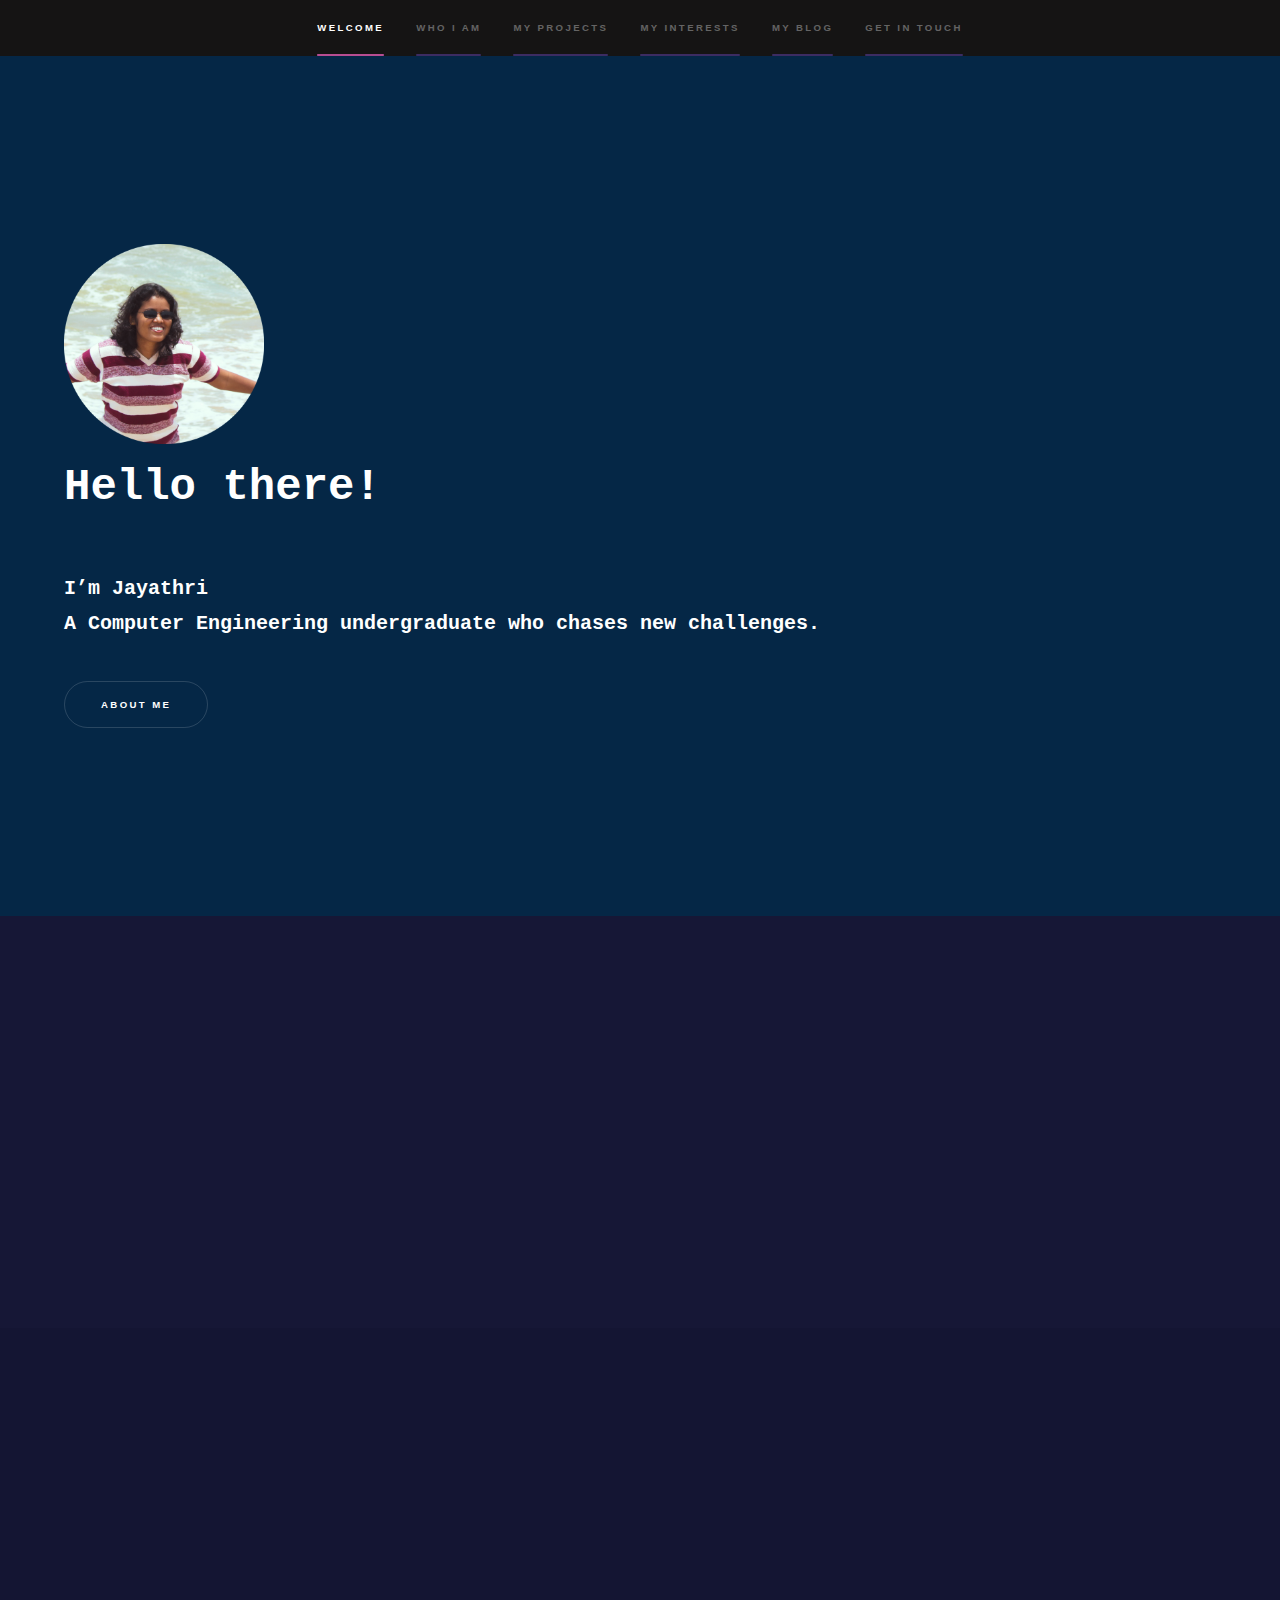
==== index.html @ 37b22d43 "icons" ====
<!DOCTYPE HTML>

<html>
	<head>
		<title>Jayathri Ranasinghe</title>
		<meta charset="utf-8" />
		<meta name="viewport" content="width=device-width, initial-scale=1, user-scalable=no" />
		<link rel="stylesheet" href="assets/css/main.css" />
		<noscript><link rel="stylesheet" href="assets/css/noscript.css" /></noscript>
	</head>
	<body class="is-preload">

		<!-- Sidebar -->
			<section id="sidebar">
				<div class="inner">
					<nav>
						<ul>
							<li><a href="#intro">Welcome</a></li>
							<li><a href="#one">Who I am</a></li>
							<li><a href="#two">My projects</a></li>
							<li><a href="#three">My interests</a></li>
							<li><a href="#four" target="_blank">My Blog</a></li>
							<li><a href="#five">Get in touch</a></li>
						</ul>
					</nav>
				</div>
			</section>

		<!-- Wrapper -->
			<div id="wrapper">

				<!-- Intro -->
					<section id="intro" class="wrapper style1 fullscreen fade-up">
						<div class="inner">
							<img src="images/icon_logo.png" alt="my_profile_picture"  style="width:200px;height:200px;"> 
							<font face="Courier">
								
								<h1>Hello there!</h1>
								<br>
								<p><strong>I’m Jayathri<br>A Computer Engineering undergraduate who chases new challenges.</strong></p>
								
							</font>
							<ul class="actions">
								<li><a href="#one" class="button scrolly">About me</a></li>
							</ul>
						</div>
					</section>

				<!-- One -->
					<section id="one" class="wrapper style2 spotlights">
						<section>
							<!-- <a href="#" class="image"><img src="images/IMG_1860_1(1).png" style="width:200px;height:200px;" alt="" data-position="center center" /></a> -->
							<div class="content">
								<div class="inner">
									<h2>me as me</h2>
									<p>I am a person who is in love with experimenting. Mostly in software side. Thinking about my own projects to solve the problems around me 
										and develop applications for those. <br><br>When my brain needs something else other than the codes I am a book reader.
										<br><br> And I am a photographer in my free time. Still not a really good one but a self learner with each and every shutter count.</p>
								
									<ul class="actions">
										<!-- <li><a href="generic.html" target="_blank" class="button">Read more</a></li> -->
									</ul>
								</div>
							</div>
						</section>
						<section>
							<div class="content">
								<div class="inner">
									<h2>as a Computer Engineering Undergradute</h2>
									<p>It was my childhood dream which drived me to the one of the best Engineering Faculty in the country. And then mostly it was my dedication and courage which make me got selected 
										the Department of Computer Engineering. Currently I'm studying in 3rd year and working and learning more and more new things.</p>
									<ul class="actions">
										<!-- <li><a href="generic.html" class="button">Read more</a></li> -->
									</ul>
								</div>
							</div>
						</section>
						
					</section>

				<!-- Two -->
					<section id="two" class="wrapper style3 fade-up">
						<div class="inner">
							<h2>What I have done so far...</h2>
							<p>I had several opportunities in order to get hands on experience in many projects with different technologies</p>
							<div class="features">
								<section>
									<span class="icon solid major fa-heartbeat"></span>
									<h3>Health watch with emergency notifications</h3>
									<p>This was a complete software hardware system. The IoT device that we have developed is a wearable on hand wrist.</p>
									<ul class="actions">
										<li><a href="healthwatch.html" target="_blank" class="button">Read more</a></li>
									</ul>
								</section>
								<section>
									<span class="icon solid major fa-lock"></span>
									<h3>Automated Notification System for Examinations</h3>
									<p>An Automated Notification System that can send reminders automatically to the lecturers who are assigned to examination duties,
										Due dates will be checked before like 3 days(this can be changed according to the department requirement). 
										Emails and Discord messages will be send through the system.</p>
									<ul class="actions">
										<li><a href="https://cepdnaclk.github.io/e18-co227-Automated-Notification-System-for-Examinations/"  target="_blank" class="button">Read more</a></li>
									</ul>
								</section>
								
							</div>
							
						</div>

						<div class="inner">
							<h2>Ongoing projects</h2>
							<p>Currently I am working on following projects</p>
							<i class="fa fa-spinner fa-pulse fa-3x fa-fw"></i>
							<!-- <p>(Sorry. This section will be updated in few days)</p> -->
						<div class="features">
								<section>
									<span class="icon solid major fa-heartbeat"></span>
									<h3>ML for Analyzing Egg Hatching</h3>
									<p>Building a Machine Learning model to predict the number of hatching eggs before the eggs are sent to the 
										incubator. Also, we are predicting the methods that rejected eggs can be reduced in the farms in order to 
									increase the profit of the farm.</p>
									<ul class="actions">
										<li><a href="xxxx" target="_blank" class="button">Read more</a></li>
									</ul>
								</section>

								<section>
									<span class="icon solid major fa-heartbeat"></span>
									<h3>Dental Patient Management System</h3>
									<p>Building a system to make it easier to keep the records of the patients of dental clinic while they are monitoring.</p>
									<ul class="actions">
										<li><a href="xxxx" target="_blank" class="button">Read more</a></li>
									</ul>
								</section>
								
								
							</div>
							
						</div>
					</section>

					<!-- Three -->
					<section id="three" class="wrapper style3-alt fade-up">
						<div class="inner">
							<h2>When I am free</h2>
							<p>We all need to have somethings that make us relax...</p>
							<div class="features">
								<section>
									<span class="icon solid major fa-camera"></span>
									<h3>Photography</h3>
									<p>I love making memories with my camera and study photography to make beautiful art clicks.</p>
									<ul class="actions">
										<li><a href="photography.html" target="_blank" class="button">Explore my work</a></li>
									</ul>
								</section>
								
								
							</div>
							
						</div>
					</section>

					<!-- four -->
					<section id="four" class="wrapper style3 fade-up">
						<div class="inner">
							<h2>Visit my blog</h2>
							<p>Beyond the atmosphere...</p>
							
							<ul class="actions">
								<li><a href="https://astro2eye.blogspot.com/" class="button">Visit</a></li>
							</ul>
						</div>
					</section>

				<!-- five -->
					<section id="five" class="wrapper style1 fade-up">
						<div class="inner">
							<h2>Get in touch</h2>
							<div class="split style1">
								
								<section>
									<ul class="contact">
										<li>
											<h3>Address</h3>
											<span>44,<br />
											Batuwita,<br />
											Gonapola Junction.<br />
											Sri Lanka</span>
										</li>
										<li>
											<h3>Email</h3>
											<a href="#">jayathrimr@gmail.com</a>
										</li>
										<li>
											<h3>Phone</h3>
											<span>+(94) 71 5751 733</span>
										</li>
										<li>
											<h3>Social</h3>
											<ul class="icons">
												<li><a href="https://twitter.com/jayathrimr" class="icon brands fa-twitter"><span class="label">Twitter</span></a></li>
												<li><a href="https://facebook.com/jayathriranasinghe" class="icon brands fa-facebook-f"><span class="label">Facebook</span></a></li>
												<li><a href="https://github.com/jayathriranasinghe" class="icon brands fa-github"><span class="label">GitHub</span></a></li>
												<!-- <li><a href="#" class="icon brands fa-instagram"><span class="label">Instagram</span></a></li> -->
												<li><a href="https://www.linkedin.com/in/jayathri-ranasinghe-2171a9204/" class="icon brands fa-linkedin-in"><span class="label">LinkedIn</span></a></li>
											</ul>
										</li>
									</ul>
								</section>
							</div>
						</div>
					</section>

			</div>

		<!-- Footer -->
			<footer id="footer" class="wrapper style1-alt">
				<div class="inner">
					<ul class="menu">
						<li>&copy; jaya3Ranasinghe. All rights reserved.</li>
					</ul>
				</div>
			</footer>

		<!-- Scripts -->
			<script src="assets/js/jquery.min.js"></script>
			<script src="assets/js/jquery.scrollex.min.js"></script>
			<script src="assets/js/jquery.scrolly.min.js"></script>
			<script src="assets/js/browser.min.js"></script>
			<script src="assets/js/breakpoints.min.js"></script>
			<script src="assets/js/util.js"></script>
			<script src="assets/js/main.js"></script>

	</body>
</html>
---- assets/css/main.css ----
@import url(fontawesome-all.min.css);

/*
	Hyperspace by HTML5 UP
	html5up.net | @ajlkn
	Free for personal and commercial use under the CCA 3.0 license (html5up.net/license)
*/

html, body, div, span, applet, object,
iframe, h1, h2, h3, h4, h5, h6, p, blockquote,
pre, a, abbr, acronym, address, big, cite,
code, del, dfn, em, img, ins, kbd, q, s, samp,
small, strike, strong, sub, sup, tt, var, b,
u, i, center, dl, dt, dd, ol, ul, li, fieldset,
form, label, legend, table, caption, tbody,
tfoot, thead, tr, th, td, article, aside,
canvas, details, embed, figure, figcaption,
footer, header, hgroup, menu, nav, output, ruby,
section, summary, time, mark, audio, video {
	margin: 0;
	padding: 0;
	border: 0;
	font-size: 100%;
	font: inherit;
	vertical-align: baseline;}

article, aside, details, figcaption, figure,
footer, header, hgroup, menu, nav, section {
	display: block;}

body {
	line-height: 1;
}

ol, ul {
	list-style: none;
}

blockquote, q {
	quotes: none;
}

	blockquote:before, blockquote:after, q:before, q:after {
		content: '';
		content: none;
	}

table {
	border-collapse: collapse;
	border-spacing: 0;
}

body {
	-webkit-text-size-adjust: none;
}

mark {
	background-color: transparent;
	color: inherit;
}

input::-moz-focus-inner {
	border: 0;
	padding: 0;
}

input, select, textarea {
	-moz-appearance: none;
	-webkit-appearance: none;
	-ms-appearance: none;
	appearance: none;
}

/* Basic */

	@-ms-viewport {
		width: device-width;
	}

	body {
		-ms-overflow-style: scrollbar;
	}

	@media screen and (max-width: 480px) {

		html, body {
			min-width: 320px;
		}

	}

	html {
		box-sizing: border-box;
	}

	*, *:before, *:after {
		box-sizing: inherit;
	}

	body {
		background: #210630;
	}

		body.is-preload *, body.is-preload *:before, body.is-preload *:after {
			-moz-animation: none !important;
			-webkit-animation: none !important;
			-ms-animation: none !important;
			animation: none !important;
			-moz-transition: none !important;
			-webkit-transition: none !important;
			-ms-transition: none !important;
			transition: none !important;
		}

/* Type */

	body, input, select, textarea {
		color: rgba(255, 255, 255, 0.55);
		font-family: Arial, Helvetica, sans-serif;
		font-size: 16.5pt;
		font-weight: normal;
		line-height: 1.75;
	}

		@media screen and (max-width: 1680px) {

			body, input, select, textarea {
				font-size: 13pt;
			}

		}

		@media screen and (max-width: 1280px) {

			body, input, select, textarea {
				font-size: 12pt;
			}

		}

		@media screen and (max-width: 360px) {

			body, input, select, textarea {
				font-size: 11pt;
			}

		}

	a {
		-moz-transition: color 0.2s ease, border-bottom-color 0.2s ease;
		-webkit-transition: color 0.2s ease, border-bottom-color 0.2s ease;
		-ms-transition: color 0.2s ease, border-bottom-color 0.2s ease;
		transition: color 0.2s ease, border-bottom-color 0.2s ease;
		border-bottom: dotted 1px rgba(255, 255, 255, 0.35);
		color: inherit;
		text-decoration: none;
	}

		a:hover {
			border-bottom-color: transparent;
			color: #ffffff;
		}

	strong, b {
		color: #ffffff;
		font-weight: bold;
	}

	em, i {
		font-style: italic;
	}

	p {
		margin: 0 0 2em 0;
	}

	h1, h2, h3, h4, h5, h6 {
		color: #ffffff;
		font-weight: bold;
		line-height: 1.5;
		margin: 0 0 0.5em 0;
	}

		h1 a, h2 a, h3 a, h4 a, h5 a, h6 a {
			color: inherit;
			text-decoration: none;
		}

	h1 {
		font-size: 2.75em;
	}

		h1.major {
			margin: 0 0 1.3em 0;
			position: relative;
			padding-bottom: 0.35em;
		}

			h1.major:after {
				background-image: -moz-linear-gradient(to right, #5e42a6, #b74e91);
				background-image: -webkit-linear-gradient(to right, #5e42a6, #b74e91);
				background-image: -ms-linear-gradient(to right, #5e42a6, #b74e91);
				background-image: linear-gradient(to right, #5e42a6, #b74e91);
				-moz-transition: max-width 0.2s ease;
				-webkit-transition: max-width 0.2s ease;
				-ms-transition: max-width 0.2s ease;
				transition: max-width 0.2s ease;
				border-radius: 0.2em;
				bottom: 0;
				content: '';
				height: 0.05em;
				position: absolute;
				right: 0;
				width: 100%;
			}

	h2 {
		font-size: 1.75em;
	}

	h3 {
		font-size: 1.1em;
	}

	h4 {
		font-size: 1em;
	}

	h5 {
		font-size: 0.8em;
	}

	h6 {
		font-size: 0.6em;
	}

	@media screen and (max-width: 736px) {

		h1 {
			font-size: 2em;
		}

		h2 {
			font-size: 1.25em;
		}

		h3 {
			font-size: 1em;
		}

		h4 {
			font-size: 0.8em;
		}

		h5 {
			font-size: 0.6em;
		}

		h6 {
			font-size: 0.6em;
		}

	}

	sub {
		font-size: 0.8em;
		position: relative;
		top: 0.5em;
	}

	sup {
		font-size: 0.8em;
		position: relative;
		top: -0.5em;
	}

	blockquote {
		border-left: solid 4px rgba(255, 255, 255, 0.15);
		font-style: italic;
		margin: 0 0 2em 0;
		padding: 0.5em 0 0.5em 2em;
	}

	code {
		background: rgba(255, 255, 255, 0.05);
		border-radius: 0.25em;
		border: solid 1px rgba(255, 255, 255, 0.15);
		font-family: "Courier New", monospace;
		font-size: 0.9em;
		margin: 0 0.25em;
		padding: 0.25em 0.65em;
	}

	pre {
		-webkit-overflow-scrolling: touch;
		font-family: "Courier New", monospace;
		font-size: 0.9em;
		margin: 0 0 2em 0;
	}

		pre code {
			display: block;
			line-height: 1.75em;
			padding: 1em 1.5em;
			overflow-x: auto;
		}

	hr {
		border: 0;
		border-bottom: solid 1px rgba(255, 255, 255, 0.15);
		margin: 2em 0;
	}

		hr.major {
			margin: 3em 0;
		}

	.align-left {
		text-align: left;
	}

	.align-center {
		text-align: center;
	}

	.align-right {
		text-align: right;
	}

/* Row */

	.row {
		display: flex;
		flex-wrap: wrap;
		box-sizing: border-box;
		align-items: stretch;
	}

		.row > * {
			box-sizing: border-box;
		}

		.row.gtr-uniform > * > :last-child {
			margin-bottom: 0;
		}

		.row.aln-left {
			justify-content: flex-start;
		}

		.row.aln-center {
			justify-content: center;
		}

		.row.aln-right {
			justify-content: flex-end;
		}

		.row.aln-top {
			align-items: flex-start;
		}

		.row.aln-middle {
			align-items: center;
		}

		.row.aln-bottom {
			align-items: flex-end;
		}

		.row > .imp {
			order: -1;
		}

		.row > .col-1 {
			width: 8.33333%;
		}

		.row > .off-1 {
			margin-left: 8.33333%;
		}

		.row > .col-2 {
			width: 16.66667%;
		}

		.row > .off-2 {
			margin-left: 16.66667%;
		}

		.row > .col-3 {
			width: 25%;
		}

		.row > .off-3 {
			margin-left: 25%;
		}

		.row > .col-4 {
			width: 33.33333%;
		}

		.row > .off-4 {
			margin-left: 33.33333%;
		}

		.row > .col-5 {
			width: 41.66667%;
		}

		.row > .off-5 {
			margin-left: 41.66667%;
		}

		.row > .col-6 {
			width: 50%;
		}

		.row > .off-6 {
			margin-left: 50%;
		}

		.row > .col-7 {
			width: 58.33333%;
		}

		.row > .off-7 {
			margin-left: 58.33333%;
		}

		.row > .col-8 {
			width: 66.66667%;
		}

		.row > .off-8 {
			margin-left: 66.66667%;
		}

		.row > .col-9 {
			width: 75%;
		}

		.row > .off-9 {
			margin-left: 75%;
		}

		.row > .col-10 {
			width: 83.33333%;
		}

		.row > .off-10 {
			margin-left: 83.33333%;
		}

		.row > .col-11 {
			width: 91.66667%;
		}

		.row > .off-11 {
			margin-left: 91.66667%;
		}

		.row > .col-12 {
			width: 100%;
		}

		.row > .off-12 {
			margin-left: 100%;
		}

		.row.gtr-0 {
			margin-top: 0;
			margin-left: 0em;
		}

			.row.gtr-0 > * {
				padding: 0 0 0 0em;
			}

			.row.gtr-0.gtr-uniform {
				margin-top: 0em;
			}

				.row.gtr-0.gtr-uniform > * {
					padding-top: 0em;
				}

		.row.gtr-25 {
			margin-top: 0;
			margin-left: -0.375em;
		}

			.row.gtr-25 > * {
				padding: 0 0 0 0.375em;
			}

			.row.gtr-25.gtr-uniform {
				margin-top: -0.375em;
			}

				.row.gtr-25.gtr-uniform > * {
					padding-top: 0.375em;
				}

		.row.gtr-50 {
			margin-top: 0;
			margin-left: -0.75em;
		}

			.row.gtr-50 > * {
				padding: 0 0 0 0.75em;
			}

			.row.gtr-50.gtr-uniform {
				margin-top: -0.75em;
			}

				.row.gtr-50.gtr-uniform > * {
					padding-top: 0.75em;
				}

		.row {
			margin-top: 0;
			margin-left: -1.5em;
		}

			.row > * {
				padding: 0 0 0 1.5em;
			}

			.row.gtr-uniform {
				margin-top: -1.5em;
			}

				.row.gtr-uniform > * {
					padding-top: 1.5em;
				}

		.row.gtr-150 {
			margin-top: 0;
			margin-left: -2.25em;
		}

			.row.gtr-150 > * {
				padding: 0 0 0 2.25em;
			}

			.row.gtr-150.gtr-uniform {
				margin-top: -2.25em;
			}

				.row.gtr-150.gtr-uniform > * {
					padding-top: 2.25em;
				}

		.row.gtr-200 {
			margin-top: 0;
			margin-left: -3em;
		}

			.row.gtr-200 > * {
				padding: 0 0 0 3em;
			}

			.row.gtr-200.gtr-uniform {
				margin-top: -3em;
			}

				.row.gtr-200.gtr-uniform > * {
					padding-top: 3em;
				}

		@media screen and (max-width: 1680px) {

			.row {
				display: flex;
				flex-wrap: wrap;
				box-sizing: border-box;
				align-items: stretch;
			}

				.row > * {
					box-sizing: border-box;
				}

				.row.gtr-uniform > * > :last-child {
					margin-bottom: 0;
				}

				.row.aln-left {
					justify-content: flex-start;
				}

				.row.aln-center {
					justify-content: center;
				}

				.row.aln-right {
					justify-content: flex-end;
				}

				.row.aln-top {
					align-items: flex-start;
				}

				.row.aln-middle {
					align-items: center;
				}

				.row.aln-bottom {
					align-items: flex-end;
				}

				.row > .imp-xlarge {
					order: -1;
				}

				.row > .col-1-xlarge {
					width: 8.33333%;
				}

				.row > .off-1-xlarge {
					margin-left: 8.33333%;
				}

				.row > .col-2-xlarge {
					width: 16.66667%;
				}

				.row > .off-2-xlarge {
					margin-left: 16.66667%;
				}

				.row > .col-3-xlarge {
					width: 25%;
				}

				.row > .off-3-xlarge {
					margin-left: 25%;
				}

				.row > .col-4-xlarge {
					width: 33.33333%;
				}

				.row > .off-4-xlarge {
					margin-left: 33.33333%;
				}

				.row > .col-5-xlarge {
					width: 41.66667%;
				}

				.row > .off-5-xlarge {
					margin-left: 41.66667%;
				}

				.row > .col-6-xlarge {
					width: 50%;
				}

				.row > .off-6-xlarge {
					margin-left: 50%;
				}

				.row > .col-7-xlarge {
					width: 58.33333%;
				}

				.row > .off-7-xlarge {
					margin-left: 58.33333%;
				}

				.row > .col-8-xlarge {
					width: 66.66667%;
				}

				.row > .off-8-xlarge {
					margin-left: 66.66667%;
				}

				.row > .col-9-xlarge {
					width: 75%;
				}

				.row > .off-9-xlarge {
					margin-left: 75%;
				}

				.row > .col-10-xlarge {
					width: 83.33333%;
				}

				.row > .off-10-xlarge {
					margin-left: 83.33333%;
				}

				.row > .col-11-xlarge {
					width: 91.66667%;
				}

				.row > .off-11-xlarge {
					margin-left: 91.66667%;
				}

				.row > .col-12-xlarge {
					width: 100%;
				}

				.row > .off-12-xlarge {
					margin-left: 100%;
				}

				.row.gtr-0 {
					margin-top: 0;
					margin-left: 0em;
				}

					.row.gtr-0 > * {
						padding: 0 0 0 0em;
					}

					.row.gtr-0.gtr-uniform {
						margin-top: 0em;
					}

						.row.gtr-0.gtr-uniform > * {
							padding-top: 0em;
						}

				.row.gtr-25 {
					margin-top: 0;
					margin-left: -0.375em;
				}

					.row.gtr-25 > * {
						padding: 0 0 0 0.375em;
					}

					.row.gtr-25.gtr-uniform {
						margin-top: -0.375em;
					}

						.row.gtr-25.gtr-uniform > * {
							padding-top: 0.375em;
						}

				.row.gtr-50 {
					margin-top: 0;
					margin-left: -0.75em;
				}

					.row.gtr-50 > * {
						padding: 0 0 0 0.75em;
					}

					.row.gtr-50.gtr-uniform {
						margin-top: -0.75em;
					}

						.row.gtr-50.gtr-uniform > * {
							padding-top: 0.75em;
						}

				.row {
					margin-top: 0;
					margin-left: -1.5em;
				}

					.row > * {
						padding: 0 0 0 1.5em;
					}

					.row.gtr-uniform {
						margin-top: -1.5em;
					}

						.row.gtr-uniform > * {
							padding-top: 1.5em;
						}

				.row.gtr-150 {
					margin-top: 0;
					margin-left: -2.25em;
				}

					.row.gtr-150 > * {
						padding: 0 0 0 2.25em;
					}

					.row.gtr-150.gtr-uniform {
						margin-top: -2.25em;
					}

						.row.gtr-150.gtr-uniform > * {
							padding-top: 2.25em;
						}

				.row.gtr-200 {
					margin-top: 0;
					margin-left: -3em;
				}

					.row.gtr-200 > * {
						padding: 0 0 0 3em;
					}

					.row.gtr-200.gtr-uniform {
						margin-top: -3em;
					}

						.row.gtr-200.gtr-uniform > * {
							padding-top: 3em;
						}

		}

		@media screen and (max-width: 1280px) {

			.row {
				display: flex;
				flex-wrap: wrap;
				box-sizing: border-box;
				align-items: stretch;
			}

				.row > * {
					box-sizing: border-box;
				}

				.row.gtr-uniform > * > :last-child {
					margin-bottom: 0;
				}

				.row.aln-left {
					justify-content: flex-start;
				}

				.row.aln-center {
					justify-content: center;
				}

				.row.aln-right {
					justify-content: flex-end;
				}

				.row.aln-top {
					align-items: flex-start;
				}

				.row.aln-middle {
					align-items: center;
				}

				.row.aln-bottom {
					align-items: flex-end;
				}

				.row > .imp-large {
					order: -1;
				}

				.row > .col-1-large {
					width: 8.33333%;
				}

				.row > .off-1-large {
					margin-left: 8.33333%;
				}

				.row > .col-2-large {
					width: 16.66667%;
				}

				.row > .off-2-large {
					margin-left: 16.66667%;
				}

				.row > .col-3-large {
					width: 25%;
				}

				.row > .off-3-large {
					margin-left: 25%;
				}

				.row > .col-4-large {
					width: 33.33333%;
				}

				.row > .off-4-large {
					margin-left: 33.33333%;
				}

				.row > .col-5-large {
					width: 41.66667%;
				}

				.row > .off-5-large {
					margin-left: 41.66667%;
				}

				.row > .col-6-large {
					width: 50%;
				}

				.row > .off-6-large {
					margin-left: 50%;
				}

				.row > .col-7-large {
					width: 58.33333%;
				}

				.row > .off-7-large {
					margin-left: 58.33333%;
				}

				.row > .col-8-large {
					width: 66.66667%;
				}

				.row > .off-8-large {
					margin-left: 66.66667%;
				}

				.row > .col-9-large {
					width: 75%;
				}

				.row > .off-9-large {
					margin-left: 75%;
				}

				.row > .col-10-large {
					width: 83.33333%;
				}

				.row > .off-10-large {
					margin-left: 83.33333%;
				}

				.row > .col-11-large {
					width: 91.66667%;
				}

				.row > .off-11-large {
					margin-left: 91.66667%;
				}

				.row > .col-12-large {
					width: 100%;
				}

				.row > .off-12-large {
					margin-left: 100%;
				}

				.row.gtr-0 {
					margin-top: 0;
					margin-left: 0em;
				}

					.row.gtr-0 > * {
						padding: 0 0 0 0em;
					}

					.row.gtr-0.gtr-uniform {
						margin-top: 0em;
					}

						.row.gtr-0.gtr-uniform > * {
							padding-top: 0em;
						}

				.row.gtr-25 {
					margin-top: 0;
					margin-left: -0.375em;
				}

					.row.gtr-25 > * {
						padding: 0 0 0 0.375em;
					}

					.row.gtr-25.gtr-uniform {
						margin-top: -0.375em;
					}

						.row.gtr-25.gtr-uniform > * {
							padding-top: 0.375em;
						}

				.row.gtr-50 {
					margin-top: 0;
					margin-left: -0.75em;
				}

					.row.gtr-50 > * {
						padding: 0 0 0 0.75em;
					}

					.row.gtr-50.gtr-uniform {
						margin-top: -0.75em;
					}

						.row.gtr-50.gtr-uniform > * {
							padding-top: 0.75em;
						}

				.row {
					margin-top: 0;
					margin-left: -1.5em;
				}

					.row > * {
						padding: 0 0 0 1.5em;
					}

					.row.gtr-uniform {
						margin-top: -1.5em;
					}

						.row.gtr-uniform > * {
							padding-top: 1.5em;
						}

				.row.gtr-150 {
					margin-top: 0;
					margin-left: -2.25em;
				}

					.row.gtr-150 > * {
						padding: 0 0 0 2.25em;
					}

					.row.gtr-150.gtr-uniform {
						margin-top: -2.25em;
					}

						.row.gtr-150.gtr-uniform > * {
							padding-top: 2.25em;
						}

				.row.gtr-200 {
					margin-top: 0;
					margin-left: -3em;
				}

					.row.gtr-200 > * {
						padding: 0 0 0 3em;
					}

					.row.gtr-200.gtr-uniform {
						margin-top: -3em;
					}

						.row.gtr-200.gtr-uniform > * {
							padding-top: 3em;
						}

		}

		@media screen and (max-width: 980px) {

			.row {
				display: flex;
				flex-wrap: wrap;
				box-sizing: border-box;
				align-items: stretch;
			}

				.row > * {
					box-sizing: border-box;
				}

				.row.gtr-uniform > * > :last-child {
					margin-bottom: 0;
				}

				.row.aln-left {
					justify-content: flex-start;
				}

				.row.aln-center {
					justify-content: center;
				}

				.row.aln-right {
					justify-content: flex-end;
				}

				.row.aln-top {
					align-items: flex-start;
				}

				.row.aln-middle {
					align-items: center;
				}

				.row.aln-bottom {
					align-items: flex-end;
				}

				.row > .imp-medium {
					order: -1;
				}

				.row > .col-1-medium {
					width: 8.33333%;
				}

				.row > .off-1-medium {
					margin-left: 8.33333%;
				}

				.row > .col-2-medium {
					width: 16.66667%;
				}

				.row > .off-2-medium {
					margin-left: 16.66667%;
				}

				.row > .col-3-medium {
					width: 25%;
				}

				.row > .off-3-medium {
					margin-left: 25%;
				}

				.row > .col-4-medium {
					width: 33.33333%;
				}

				.row > .off-4-medium {
					margin-left: 33.33333%;
				}

				.row > .col-5-medium {
					width: 41.66667%;
				}

				.row > .off-5-medium {
					margin-left: 41.66667%;
				}

				.row > .col-6-medium {
					width: 50%;
				}

				.row > .off-6-medium {
					margin-left: 50%;
				}

				.row > .col-7-medium {
					width: 58.33333%;
				}

				.row > .off-7-medium {
					margin-left: 58.33333%;
				}

				.row > .col-8-medium {
					width: 66.66667%;
				}

				.row > .off-8-medium {
					margin-left: 66.66667%;
				}

				.row > .col-9-medium {
					width: 75%;
				}

				.row > .off-9-medium {
					margin-left: 75%;
				}

				.row > .col-10-medium {
					width: 83.33333%;
				}

				.row > .off-10-medium {
					margin-left: 83.33333%;
				}

				.row > .col-11-medium {
					width: 91.66667%;
				}

				.row > .off-11-medium {
					margin-left: 91.66667%;
				}

				.row > .col-12-medium {
					width: 100%;
				}

				.row > .off-12-medium {
					margin-left: 100%;
				}

				.row.gtr-0 {
					margin-top: 0;
					margin-left: 0em;
				}

					.row.gtr-0 > * {
						padding: 0 0 0 0em;
					}

					.row.gtr-0.gtr-uniform {
						margin-top: 0em;
					}

						.row.gtr-0.gtr-uniform > * {
							padding-top: 0em;
						}

				.row.gtr-25 {
					margin-top: 0;
					margin-left: -0.375em;
				}

					.row.gtr-25 > * {
						padding: 0 0 0 0.375em;
					}

					.row.gtr-25.gtr-uniform {
						margin-top: -0.375em;
					}

						.row.gtr-25.gtr-uniform > * {
							padding-top: 0.375em;
						}

				.row.gtr-50 {
					margin-top: 0;
					margin-left: -0.75em;
				}

					.row.gtr-50 > * {
						padding: 0 0 0 0.75em;
					}

					.row.gtr-50.gtr-uniform {
						margin-top: -0.75em;
					}

						.row.gtr-50.gtr-uniform > * {
							padding-top: 0.75em;
						}

				.row {
					margin-top: 0;
					margin-left: -1.5em;
				}

					.row > * {
						padding: 0 0 0 1.5em;
					}

					.row.gtr-uniform {
						margin-top: -1.5em;
					}

						.row.gtr-uniform > * {
							padding-top: 1.5em;
						}

				.row.gtr-150 {
					margin-top: 0;
					margin-left: -2.25em;
				}

					.row.gtr-150 > * {
						padding: 0 0 0 2.25em;
					}

					.row.gtr-150.gtr-uniform {
						margin-top: -2.25em;
					}

						.row.gtr-150.gtr-uniform > * {
							padding-top: 2.25em;
						}

				.row.gtr-200 {
					margin-top: 0;
					margin-left: -3em;
				}

					.row.gtr-200 > * {
						padding: 0 0 0 3em;
					}

					.row.gtr-200.gtr-uniform {
						margin-top: -3em;
					}

						.row.gtr-200.gtr-uniform > * {
							padding-top: 3em;
						}

		}

		@media screen and (max-width: 736px) {

			.row {
				display: flex;
				flex-wrap: wrap;
				box-sizing: border-box;
				align-items: stretch;
			}

				.row > * {
					box-sizing: border-box;
				}

				.row.gtr-uniform > * > :last-child {
					margin-bottom: 0;
				}

				.row.aln-left {
					justify-content: flex-start;
				}

				.row.aln-center {
					justify-content: center;
				}

				.row.aln-right {
					justify-content: flex-end;
				}

				.row.aln-top {
					align-items: flex-start;
				}

				.row.aln-middle {
					align-items: center;
				}

				.row.aln-bottom {
					align-items: flex-end;
				}

				.row > .imp-small {
					order: -1;
				}

				.row > .col-1-small {
					width: 8.33333%;
				}

				.row > .off-1-small {
					margin-left: 8.33333%;
				}

				.row > .col-2-small {
					width: 16.66667%;
				}

				.row > .off-2-small {
					margin-left: 16.66667%;
				}

				.row > .col-3-small {
					width: 25%;
				}

				.row > .off-3-small {
					margin-left: 25%;
				}

				.row > .col-4-small {
					width: 33.33333%;
				}

				.row > .off-4-small {
					margin-left: 33.33333%;
				}

				.row > .col-5-small {
					width: 41.66667%;
				}

				.row > .off-5-small {
					margin-left: 41.66667%;
				}

				.row > .col-6-small {
					width: 50%;
				}

				.row > .off-6-small {
					margin-left: 50%;
				}

				.row > .col-7-small {
					width: 58.33333%;
				}

				.row > .off-7-small {
					margin-left: 58.33333%;
				}

				.row > .col-8-small {
					width: 66.66667%;
				}

				.row > .off-8-small {
					margin-left: 66.66667%;
				}

				.row > .col-9-small {
					width: 75%;
				}

				.row > .off-9-small {
					margin-left: 75%;
				}

				.row > .col-10-small {
					width: 83.33333%;
				}

				.row > .off-10-small {
					margin-left: 83.33333%;
				}

				.row > .col-11-small {
					width: 91.66667%;
				}

				.row > .off-11-small {
					margin-left: 91.66667%;
				}

				.row > .col-12-small {
					width: 100%;
				}

				.row > .off-12-small {
					margin-left: 100%;
				}

				.row.gtr-0 {
					margin-top: 0;
					margin-left: 0em;
				}

					.row.gtr-0 > * {
						padding: 0 0 0 0em;
					}

					.row.gtr-0.gtr-uniform {
						margin-top: 0em;
					}

						.row.gtr-0.gtr-uniform > * {
							padding-top: 0em;
						}

				.row.gtr-25 {
					margin-top: 0;
					margin-left: -0.375em;
				}

					.row.gtr-25 > * {
						padding: 0 0 0 0.375em;
					}

					.row.gtr-25.gtr-uniform {
						margin-top: -0.375em;
					}

						.row.gtr-25.gtr-uniform > * {
							padding-top: 0.375em;
						}

				.row.gtr-50 {
					margin-top: 0;
					margin-left: -0.75em;
				}

					.row.gtr-50 > * {
						padding: 0 0 0 0.75em;
					}

					.row.gtr-50.gtr-uniform {
						margin-top: -0.75em;
					}

						.row.gtr-50.gtr-uniform > * {
							padding-top: 0.75em;
						}

				.row {
					margin-top: 0;
					margin-left: -1.5em;
				}

					.row > * {
						padding: 0 0 0 1.5em;
					}

					.row.gtr-uniform {
						margin-top: -1.5em;
					}

						.row.gtr-uniform > * {
							padding-top: 1.5em;
						}

				.row.gtr-150 {
					margin-top: 0;
					margin-left: -2.25em;
				}

					.row.gtr-150 > * {
						padding: 0 0 0 2.25em;
					}

					.row.gtr-150.gtr-uniform {
						margin-top: -2.25em;
					}

						.row.gtr-150.gtr-uniform > * {
							padding-top: 2.25em;
						}

				.row.gtr-200 {
					margin-top: 0;
					margin-left: -3em;
				}

					.row.gtr-200 > * {
						padding: 0 0 0 3em;
					}

					.row.gtr-200.gtr-uniform {
						margin-top: -3em;
					}

						.row.gtr-200.gtr-uniform > * {
							padding-top: 3em;
						}

		}

		@media screen and (max-width: 480px) {

			.row {
				display: flex;
				flex-wrap: wrap;
				box-sizing: border-box;
				align-items: stretch;
			}

				.row > * {
					box-sizing: border-box;
				}

				.row.gtr-uniform > * > :last-child {
					margin-bottom: 0;
				}

				.row.aln-left {
					justify-content: flex-start;
				}

				.row.aln-center {
					justify-content: center;
				}

				.row.aln-right {
					justify-content: flex-end;
				}

				.row.aln-top {
					align-items: flex-start;
				}

				.row.aln-middle {
					align-items: center;
				}

				.row.aln-bottom {
					align-items: flex-end;
				}

				.row > .imp-xsmall {
					order: -1;
				}

				.row > .col-1-xsmall {
					width: 8.33333%;
				}

				.row > .off-1-xsmall {
					margin-left: 8.33333%;
				}

				.row > .col-2-xsmall {
					width: 16.66667%;
				}

				.row > .off-2-xsmall {
					margin-left: 16.66667%;
				}

				.row > .col-3-xsmall {
					width: 25%;
				}

				.row > .off-3-xsmall {
					margin-left: 25%;
				}

				.row > .col-4-xsmall {
					width: 33.33333%;
				}

				.row > .off-4-xsmall {
					margin-left: 33.33333%;
				}

				.row > .col-5-xsmall {
					width: 41.66667%;
				}

				.row > .off-5-xsmall {
					margin-left: 41.66667%;
				}

				.row > .col-6-xsmall {
					width: 50%;
				}

				.row > .off-6-xsmall {
					margin-left: 50%;
				}

				.row > .col-7-xsmall {
					width: 58.33333%;
				}

				.row > .off-7-xsmall {
					margin-left: 58.33333%;
				}

				.row > .col-8-xsmall {
					width: 66.66667%;
				}

				.row > .off-8-xsmall {
					margin-left: 66.66667%;
				}

				.row > .col-9-xsmall {
					width: 75%;
				}

				.row > .off-9-xsmall {
					margin-left: 75%;
				}

				.row > .col-10-xsmall {
					width: 83.33333%;
				}

				.row > .off-10-xsmall {
					margin-left: 83.33333%;
				}

				.row > .col-11-xsmall {
					width: 91.66667%;
				}

				.row > .off-11-xsmall {
					margin-left: 91.66667%;
				}

				.row > .col-12-xsmall {
					width: 100%;
				}

				.row > .off-12-xsmall {
					margin-left: 100%;
				}

				.row.gtr-0 {
					margin-top: 0;
					margin-left: 0em;
				}

					.row.gtr-0 > * {
						padding: 0 0 0 0em;
					}

					.row.gtr-0.gtr-uniform {
						margin-top: 0em;
					}

						.row.gtr-0.gtr-uniform > * {
							padding-top: 0em;
						}

				.row.gtr-25 {
					margin-top: 0;
					margin-left: -0.375em;
				}

					.row.gtr-25 > * {
						padding: 0 0 0 0.375em;
					}

					.row.gtr-25.gtr-uniform {
						margin-top: -0.375em;
					}

						.row.gtr-25.gtr-uniform > * {
							padding-top: 0.375em;
						}

				.row.gtr-50 {
					margin-top: 0;
					margin-left: -0.75em;
				}

					.row.gtr-50 > * {
						padding: 0 0 0 0.75em;
					}

					.row.gtr-50.gtr-uniform {
						margin-top: -0.75em;
					}

						.row.gtr-50.gtr-uniform > * {
							padding-top: 0.75em;
						}

				.row {
					margin-top: 0;
					margin-left: -1.5em;
				}

					.row > * {
						padding: 0 0 0 1.5em;
					}

					.row.gtr-uniform {
						margin-top: -1.5em;
					}

						.row.gtr-uniform > * {
							padding-top: 1.5em;
						}

				.row.gtr-150 {
					margin-top: 0;
					margin-left: -2.25em;
				}

					.row.gtr-150 > * {
						padding: 0 0 0 2.25em;
					}

					.row.gtr-150.gtr-uniform {
						margin-top: -2.25em;
					}

						.row.gtr-150.gtr-uniform > * {
							padding-top: 2.25em;
						}

				.row.gtr-200 {
					margin-top: 0;
					margin-left: -3em;
				}

					.row.gtr-200 > * {
						padding: 0 0 0 3em;
					}

					.row.gtr-200.gtr-uniform {
						margin-top: -3em;
					}

						.row.gtr-200.gtr-uniform > * {
							padding-top: 3em;
						}

		}

/* Box */

	.box {
		border-radius: 0.25em;
		border: solid 1px rgba(255, 255, 255, 0.15);
		margin-bottom: 2em;
		padding: 1.5em;
	}

		.box > :last-child,
		.box > :last-child > :last-child,
		.box > :last-child > :last-child > :last-child {
			margin-bottom: 0;
		}

		.box.alt {
			border: 0;
			border-radius: 0;
			padding: 0;
		}

/* Button */

	input[type="submit"],
	input[type="reset"],
	input[type="button"],
	button,
	.button {
		-moz-appearance: none;
		-webkit-appearance: none;
		-ms-appearance: none;
		appearance: none;
		-moz-transition: border-color 0.2s ease;
		-webkit-transition: border-color 0.2s ease;
		-ms-transition: border-color 0.2s ease;
		transition: border-color 0.2s ease;
		background-color: transparent;
		border: solid 1px !important;
		border-color: rgba(255, 255, 255, 0.15) !important;
		border-radius: 3em;
		color: #ffffff !important;
		cursor: pointer;
		display: inline-block;
		font-size: 0.6em;
		font-weight: bold;
		height: calc(4.75em + 2px);
		letter-spacing: 0.25em;
		line-height: 4.75em;
		outline: 0;
		padding: 0 3.75em;
		position: relative;
		text-align: center;
		text-decoration: none;
		text-transform: uppercase;
		white-space: nowrap;
	}

		input[type="submit"]:after,
		input[type="reset"]:after,
		input[type="button"]:after,
		button:after,
		.button:after {
			-moz-transform: scale(0.25);
			-webkit-transform: scale(0.25);
			-ms-transform: scale(0.25);
			transform: scale(0.25);
			pointer-events: none;
			-moz-transition: opacity 0.2s ease, -moz-transform 0.2s ease;
			-webkit-transition: opacity 0.2s ease, -webkit-transform 0.2s ease;
			-ms-transition: opacity 0.2s ease, -ms-transform 0.2s ease;
			transition: opacity 0.2s ease, transform 0.2s ease;
			background: #ffffff;
			border-radius: 3em;
			content: '';
			height: 100%;
			left: 0;
			opacity: 0;
			position: absolute;
			top: 0;
			width: 100%;
		}

		input[type="submit"].icon:before,
		input[type="reset"].icon:before,
		input[type="button"].icon:before,
		button.icon:before,
		.button.icon:before {
			margin-right: 0.75em;
		}

		input[type="submit"].fit,
		input[type="reset"].fit,
		input[type="button"].fit,
		button.fit,
		.button.fit {
			width: 100%;
		}

		input[type="submit"].small,
		input[type="reset"].small,
		input[type="button"].small,
		button.small,
		.button.small {
			font-size: 0.4em;
		}

		input[type="submit"].large,
		input[type="reset"].large,
		input[type="button"].large,
		button.large,
		.button.large {
			font-size: 0.8em;
		}

		input[type="submit"].primary,
		input[type="reset"].primary,
		input[type="button"].primary,
		button.primary,
		.button.primary {
			background-color: #ffffff;
			color: #312450 !important;
		}

			input[type="submit"].primary:after,
			input[type="reset"].primary:after,
			input[type="button"].primary:after,
			button.primary:after,
			.button.primary:after {
				display: none;
			}

		input[type="submit"].disabled, input[type="submit"]:disabled,
		input[type="reset"].disabled,
		input[type="reset"]:disabled,
		input[type="button"].disabled,
		input[type="button"]:disabled,
		button.disabled,
		button:disabled,
		.button.disabled,
		.button:disabled {
			cursor: default;
			opacity: 0.5;
			pointer-events: none;
		}

		input[type="submit"]:hover,
		input[type="reset"]:hover,
		input[type="button"]:hover,
		button:hover,
		.button:hover {
			border-color: rgba(255, 255, 255, 0.55) !important;
		}

			input[type="submit"]:hover:after,
			input[type="reset"]:hover:after,
			input[type="button"]:hover:after,
			button:hover:after,
			.button:hover:after {
				opacity: 0.05;
				-moz-transform: scale(1);
				-webkit-transform: scale(1);
				-ms-transform: scale(1);
				transform: scale(1);
			}

			input[type="submit"]:hover:active,
			input[type="reset"]:hover:active,
			input[type="button"]:hover:active,
			button:hover:active,
			.button:hover:active {
				border-color: #ffffff !important;
			}

				input[type="submit"]:hover:active:after,
				input[type="reset"]:hover:active:after,
				input[type="button"]:hover:active:after,
				button:hover:active:after,
				.button:hover:active:after {
					opacity: 0.1;
				}

/* Features */

	.features {
		display: -moz-flex;
		display: -webkit-flex;
		display: -ms-flex;
		display: flex;
		-moz-flex-wrap: wrap;
		-webkit-flex-wrap: wrap;
		-ms-flex-wrap: wrap;
		flex-wrap: wrap;
		border-radius: 0.25em;
		border: solid 1px rgba(255, 255, 255, 0.15);
		background: rgba(255, 255, 255, 0.05);
		margin: 0 0 2em 0;
	}

		.features section {
			padding: 3.5em 3em 1em 7em ;
			width: 50%;
			border-top: solid 1px rgba(255, 255, 255, 0.15);
			position: relative;
		}

			.features section:nth-child(-n + 2) {
				border-top-width: 0;
			}

			.features section:nth-child(2n) {
				border-left: solid 1px rgba(255, 255, 255, 0.15);
			}

			.features section .icon {
				-moz-transition: opacity 0.5s ease, -moz-transform 0.5s ease;
				-webkit-transition: opacity 0.5s ease, -webkit-transform 0.5s ease;
				-ms-transition: opacity 0.5s ease, -ms-transform 0.5s ease;
				transition: opacity 0.5s ease, transform 0.5s ease;
				-moz-transition-delay: 1s;
				-webkit-transition-delay: 1s;
				-ms-transition-delay: 1s;
				transition-delay: 1s;
				-moz-transform: scale(1);
				-webkit-transform: scale(1);
				-ms-transform: scale(1);
				transform: scale(1);
				position: absolute;
				left: 3em;
				top: 3em;
				opacity: 1;
			}

			.features section:nth-child(1) .icon {
				-moz-transition-delay: 0.15s;
				-webkit-transition-delay: 0.15s;
				-ms-transition-delay: 0.15s;
				transition-delay: 0.15s;
			}

			.features section:nth-child(2) .icon {
				-moz-transition-delay: 0.3s;
				-webkit-transition-delay: 0.3s;
				-ms-transition-delay: 0.3s;
				transition-delay: 0.3s;
			}

			.features section:nth-child(3) .icon {
				-moz-transition-delay: 0.45s;
				-webkit-transition-delay: 0.45s;
				-ms-transition-delay: 0.45s;
				transition-delay: 0.45s;
			}

			.features section:nth-child(4) .icon {
				-moz-transition-delay: 0.6s;
				-webkit-transition-delay: 0.6s;
				-ms-transition-delay: 0.6s;
				transition-delay: 0.6s;
			}

			.features section:nth-child(5) .icon {
				-moz-transition-delay: 0.75s;
				-webkit-transition-delay: 0.75s;
				-ms-transition-delay: 0.75s;
				transition-delay: 0.75s;
			}

			.features section:nth-child(6) .icon {
				-moz-transition-delay: 0.9s;
				-webkit-transition-delay: 0.9s;
				-ms-transition-delay: 0.9s;
				transition-delay: 0.9s;
			}

			.features section:nth-child(7) .icon {
				-moz-transition-delay: 1.05s;
				-webkit-transition-delay: 1.05s;
				-ms-transition-delay: 1.05s;
				transition-delay: 1.05s;
			}

			.features section:nth-child(8) .icon {
				-moz-transition-delay: 1.2s;
				-webkit-transition-delay: 1.2s;
				-ms-transition-delay: 1.2s;
				transition-delay: 1.2s;
			}

			.features section:nth-child(9) .icon {
				-moz-transition-delay: 1.35s;
				-webkit-transition-delay: 1.35s;
				-ms-transition-delay: 1.35s;
				transition-delay: 1.35s;
			}

			.features section:nth-child(10) .icon {
				-moz-transition-delay: 1.5s;
				-webkit-transition-delay: 1.5s;
				-ms-transition-delay: 1.5s;
				transition-delay: 1.5s;
			}

			.features section:nth-child(11) .icon {
				-moz-transition-delay: 1.65s;
				-webkit-transition-delay: 1.65s;
				-ms-transition-delay: 1.65s;
				transition-delay: 1.65s;
			}

			.features section:nth-child(12) .icon {
				-moz-transition-delay: 1.8s;
				-webkit-transition-delay: 1.8s;
				-ms-transition-delay: 1.8s;
				transition-delay: 1.8s;
			}

			.features section:nth-child(13) .icon {
				-moz-transition-delay: 1.95s;
				-webkit-transition-delay: 1.95s;
				-ms-transition-delay: 1.95s;
				transition-delay: 1.95s;
			}

			.features section:nth-child(14) .icon {
				-moz-transition-delay: 2.1s;
				-webkit-transition-delay: 2.1s;
				-ms-transition-delay: 2.1s;
				transition-delay: 2.1s;
			}

			.features section:nth-child(15) .icon {
				-moz-transition-delay: 2.25s;
				-webkit-transition-delay: 2.25s;
				-ms-transition-delay: 2.25s;
				transition-delay: 2.25s;
			}

			.features section:nth-child(16) .icon {
				-moz-transition-delay: 2.4s;
				-webkit-transition-delay: 2.4s;
				-ms-transition-delay: 2.4s;
				transition-delay: 2.4s;
			}

			.features section:nth-child(17) .icon {
				-moz-transition-delay: 2.55s;
				-webkit-transition-delay: 2.55s;
				-ms-transition-delay: 2.55s;
				transition-delay: 2.55s;
			}

			.features section:nth-child(18) .icon {
				-moz-transition-delay: 2.7s;
				-webkit-transition-delay: 2.7s;
				-ms-transition-delay: 2.7s;
				transition-delay: 2.7s;
			}

			.features section:nth-child(19) .icon {
				-moz-transition-delay: 2.85s;
				-webkit-transition-delay: 2.85s;
				-ms-transition-delay: 2.85s;
				transition-delay: 2.85s;
			}

			.features section:nth-child(20) .icon {
				-moz-transition-delay: 3s;
				-webkit-transition-delay: 3s;
				-ms-transition-delay: 3s;
				transition-delay: 3s;
			}

		.features.inactive section .icon {
			-moz-transform: scale(0.5);
			-webkit-transform: scale(0.5);
			-ms-transform: scale(0.5);
			transform: scale(0.5);
			opacity: 0;
		}

		@media screen and (max-width: 980px) {

			.features {
				display: block;
			}

				.features section {
					border-top-width: 1px !important;
					border-left-width: 0 !important;
					width: 100%;
				}

					.features section:first-child {
						border-top-width: 0 !important;
					}

		}

		@media screen and (max-width: 736px) {

			.features section {
				padding: 2.5em 1.5em 0.1em 5.5em ;
			}

				.features section .icon {
					left: 1.5em;
					top: 2em;
				}

		}

		@media screen and (max-width: 480px) {

			.features section {
				padding: 2em 1.5em 0.1em 1.5em ;
			}

				.features section .icon {
					left: 0;
					position: relative;
					top: 0;
				}

		}

/* Form */

	form {
		margin: 0 0 2em 0;
	}

		form > :last-child {
			margin-bottom: 0;
		}

		form > .fields {
			display: -moz-flex;
			display: -webkit-flex;
			display: -ms-flex;
			display: flex;
			-moz-flex-wrap: wrap;
			-webkit-flex-wrap: wrap;
			-ms-flex-wrap: wrap;
			flex-wrap: wrap;
			width: calc(100% + 3em);
			margin: -1.5em 0 2em -1.5em;
		}

			form > .fields > .field {
				-moz-flex-grow: 0;
				-webkit-flex-grow: 0;
				-ms-flex-grow: 0;
				flex-grow: 0;
				-moz-flex-shrink: 0;
				-webkit-flex-shrink: 0;
				-ms-flex-shrink: 0;
				flex-shrink: 0;
				padding: 1.5em 0 0 1.5em;
				width: calc(100% - 1.5em);
			}

				form > .fields > .field.half {
					width: calc(50% - 0.75em);
				}

				form > .fields > .field.third {
					width: calc(100%/3 - 0.5em);
				}

				form > .fields > .field.quarter {
					width: calc(25% - 0.375em);
				}

		@media screen and (max-width: 480px) {

			form > .fields {
				width: calc(100% + 3em);
				margin: -1.5em 0 2em -1.5em;
			}

				form > .fields > .field {
					padding: 1.5em 0 0 1.5em;
					width: calc(100% - 1.5em);
				}

					form > .fields > .field.half {
						width: calc(100% - 1.5em);
					}

					form > .fields > .field.third {
						width: calc(100% - 1.5em);
					}

					form > .fields > .field.quarter {
						width: calc(100% - 1.5em);
					}

		}

	label {
		color: #ffffff;
		font-weight: bold;
		line-height: 1.5;
		margin: 0 0 0.7em 0;
		display: block;
		font-size: 1.1em;
	}

	input[type="text"],
	input[type="password"],
	input[type="email"],
	input[type="tel"],
	select,
	textarea {
		-moz-appearance: none;
		-webkit-appearance: none;
		-ms-appearance: none;
		appearance: none;
		background: rgba(255, 255, 255, 0.05);
		border-radius: 0.25em;
		border: none;
		border: solid 1px rgba(255, 255, 255, 0.15);
		color: inherit;
		display: block;
		outline: 0;
		padding: 0 1em;
		text-decoration: none;
		width: 100%;
	}

		input[type="text"]:invalid,
		input[type="password"]:invalid,
		input[type="email"]:invalid,
		input[type="tel"]:invalid,
		select:invalid,
		textarea:invalid {
			box-shadow: none;
		}

		input[type="text"]:focus,
		input[type="password"]:focus,
		input[type="email"]:focus,
		input[type="tel"]:focus,
		select:focus,
		textarea:focus {
			border-color: #ffffff;
			box-shadow: 0 0 0 1px #ffffff;
		}

	select {
		background-image: url("https://drive.google.com/file/d/1Trg4WpBPf9DOAvYOaxCD55LjhT2ny9vS/view?usp=share_link");
		background-size: 1.25rem;
		background-repeat: no-repeat;
		background-position: calc(100% - 1rem) center;
		height: 2.75em;
		padding-right: 2.75em;
		text-overflow: ellipsis;
	}

		select option {
			color: #ffffff;
			background: #312450;
		}

		select:focus::-ms-value {
			background-color: transparent;
		}

		select::-ms-expand {
			display: none;
		}

	input[type="text"],
	input[type="password"],
	input[type="email"],
	select {
		height: 2.75em;
	}

	textarea {
		padding: 0.75em 1em;
	}

		body.is-ie textarea {
			min-height: 10em;
		}

	input[type="checkbox"],
	input[type="radio"] {
		-moz-appearance: none;
		-webkit-appearance: none;
		-ms-appearance: none;
		appearance: none;
		display: block;
		float: left;
		margin-right: -2em;
		opacity: 0;
		width: 1em;
		z-index: -1;
	}

		input[type="checkbox"] + label,
		input[type="radio"] + label {
			text-decoration: none;
			color: rgba(255, 255, 255, 0.55);
			cursor: pointer;
			display: inline-block;
			font-size: 1em;
			font-weight: normal;
			padding-left: 2.4em;
			padding-right: 0.75em;
			position: relative;
		}

			input[type="checkbox"] + label:before,
			input[type="radio"] + label:before {
				-moz-osx-font-smoothing: grayscale;
				-webkit-font-smoothing: antialiased;
				display: inline-block;
				font-style: normal;
				font-variant: normal;
				text-rendering: auto;
				line-height: 1;
				text-transform: none !important;
				font-family: 'Font Awesome 5 Free';
				font-weight: 900;
			}

			input[type="checkbox"] + label:before,
			input[type="radio"] + label:before {
				background: rgba(255, 255, 255, 0.05);
				border-radius: 0.25em;
				border: solid 1px rgba(255, 255, 255, 0.15);
				content: '';
				display: inline-block;
				font-size: 0.8em;
				height: 2.0625em;
				left: 0;
				line-height: 2.0625em;
				position: absolute;
				text-align: center;
				top: 0;
				width: 2.0625em;
			}

		input[type="checkbox"]:checked + label:before,
		input[type="radio"]:checked + label:before {
			background: #ffffff;
			border-color: #ffffff;
			color: #b74e91;
			content: '\f00c';
		}

		input[type="checkbox"]:focus + label:before,
		input[type="radio"]:focus + label:before {
			border-color: #ffffff;
			box-shadow: 0 0 0 1px #ffffff;
		}

	input[type="checkbox"] + label:before {
		border-radius: 0.25em;
	}

	input[type="radio"] + label:before {
		border-radius: 100%;
	}

	::-webkit-input-placeholder {
		color: rgba(255, 255, 255, 0.35) !important;
		opacity: 1.0;
	}

	:-moz-placeholder {
		color: rgba(255, 255, 255, 0.35) !important;
		opacity: 1.0;
	}

	::-moz-placeholder {
		color: rgba(255, 255, 255, 0.35) !important;
		opacity: 1.0;
	}

	:-ms-input-placeholder {
		color: rgba(255, 255, 255, 0.35) !important;
		opacity: 1.0;
	}

/* Icon */

	.icon {
		text-decoration: none;
		border-bottom: none;
		position: relative;
	}

		.icon:before {
			-moz-osx-font-smoothing: grayscale;
			-webkit-font-smoothing: antialiased;
			display: inline-block;
			font-style: normal;
			font-variant: normal;
			text-rendering: auto;
			line-height: 1;
			text-transform: none !important;
			font-family: 'Font Awesome 5 Free';
			font-weight: 400;
		}

		.icon > .label {
			display: none;
		}

		.icon:before {
			line-height: inherit;
		}

		.icon.solid:before {
			font-weight: 900;
		}

		.icon.brands:before {
			font-family: 'Font Awesome 5 Brands';
		}

		.icon.major {
			width: 2.5em;
			height: 2.5em;
			display: block;
			background: #ffffff;
			border-radius: 100%;
			color: #312450;
			text-align: center;
			line-height: 2.5em;
			margin: 0 0 1.3em 0;
		}

			.icon.major:before {
				font-size: 1.25em;
			}

				.wrapper.style1 .icon.major:before {
					color: #5e42a6;
				}

				.wrapper.style1-alt .icon.major:before {
					color: #493382;
				}

				.wrapper.style2 .icon.major:before {
					color: #5052b5;
				}

				.wrapper.style2-alt .icon.major:before {
					color: #3e4094;
				}

				.wrapper.style3 .icon.major:before {
					color: #b74e91;
				}

				.wrapper.style3-alt .icon.major:before {
					color: #953d75;
				}

/* Image */

	.image {
		border-radius: 0.25em;
		border: 0;
		display: inline-block;
		position: relative;
	}

		.image img {
			border-radius: 0.25em;
			display: block;
		}

		.image.left, .image.right {
			max-width: 40%;
		}

			.image.left img, .image.right img {
				width: 100%;
			}

		.image.left {
			float: left;
			margin: 0 1.5em 1em 0;
			top: 0.25em;
		}

		.image.right {
			float: right;
			margin: 0 0 1em 1.5em;
			top: 0.25em;
		}

		.image.fit {
			display: block;
			margin: 0 0 2em 0;
			width: 100%;
		}

			.image.fit img {
				width: 100%;
			}

		.image.main {
			display: block;
			margin: 0 0 3em 0;
			width: 100%;
		}

			.image.main img {
				width: 100%;
			}

/* List */

	ol {
		list-style: decimal;
		margin: 0 0 2em 0;
		padding-left: 1.25em;
	}

		ol li {
			padding-left: 0.25em;
		}

	ul {
		list-style: disc;
		margin: 0 0 2em 0;
		padding-left: 1em;
	}

		ul li {
			padding-left: 0.5em;
		}

		ul.alt {
			list-style: none;
			padding-left: 0;
		}

			ul.alt li {
				border-top: solid 1px rgba(255, 255, 255, 0.15);
				padding: 0.5em 0;
			}

				ul.alt li:first-child {
					border-top: 0;
					padding-top: 0;
				}

	dl {
		margin: 0 0 2em 0;
	}

		dl dt {
			display: block;
			font-weight: bold;
			margin: 0 0 1em 0;
		}

		dl dd {
			margin-left: 2em;
		}

/* Actions */

	ul.actions {
		display: -moz-flex;
		display: -webkit-flex;
		display: -ms-flex;
		display: flex;
		cursor: default;
		list-style: none;
		margin-left: -1em;
		padding-left: 0;
	}

		ul.actions li {
			padding: 0 0 0 1em;
			vertical-align: middle;
		}

		ul.actions.special {
			-moz-justify-content: center;
			-webkit-justify-content: center;
			-ms-justify-content: center;
			justify-content: center;
			width: 100%;
			margin-left: 0;
		}

			ul.actions.special li:first-child {
				padding-left: 0;
			}

		ul.actions.stacked {
			-moz-flex-direction: column;
			-webkit-flex-direction: column;
			-ms-flex-direction: column;
			flex-direction: column;
			margin-left: 0;
		}

			ul.actions.stacked li {
				padding: 1.3em 0 0 0;
			}

				ul.actions.stacked li:first-child {
					padding-top: 0;
				}

		ul.actions.fit {
			width: calc(100% + 1em);
		}

			ul.actions.fit li {
				-moz-flex-grow: 1;
				-webkit-flex-grow: 1;
				-ms-flex-grow: 1;
				flex-grow: 1;
				-moz-flex-shrink: 1;
				-webkit-flex-shrink: 1;
				-ms-flex-shrink: 1;
				flex-shrink: 1;
				width: 100%;
			}

				ul.actions.fit li > * {
					width: 100%;
				}

			ul.actions.fit.stacked {
				width: 100%;
			}

		@media screen and (max-width: 480px) {

			ul.actions:not(.fixed) {
				-moz-flex-direction: column;
				-webkit-flex-direction: column;
				-ms-flex-direction: column;
				flex-direction: column;
				margin-left: 0;
				width: 100% !important;
			}

				ul.actions:not(.fixed) li {
					-moz-flex-grow: 1;
					-webkit-flex-grow: 1;
					-ms-flex-grow: 1;
					flex-grow: 1;
					-moz-flex-shrink: 1;
					-webkit-flex-shrink: 1;
					-ms-flex-shrink: 1;
					flex-shrink: 1;
					padding: 1em 0 0 0;
					text-align: center;
					width: 100%;
				}

					ul.actions:not(.fixed) li > * {
						width: 100%;
					}

					ul.actions:not(.fixed) li:first-child {
						padding-top: 0;
					}

					ul.actions:not(.fixed) li input[type="submit"],
					ul.actions:not(.fixed) li input[type="reset"],
					ul.actions:not(.fixed) li input[type="button"],
					ul.actions:not(.fixed) li button,
					ul.actions:not(.fixed) li .button {
						width: 100%;
					}

						ul.actions:not(.fixed) li input[type="submit"].icon:before,
						ul.actions:not(.fixed) li input[type="reset"].icon:before,
						ul.actions:not(.fixed) li input[type="button"].icon:before,
						ul.actions:not(.fixed) li button.icon:before,
						ul.actions:not(.fixed) li .button.icon:before {
							margin-left: -0.5rem;
						}

		}

/* Contact */

	ul.contact {
		list-style: none;
		padding: 0;
	}

		ul.contact > li {
			padding: 0;
			margin: 1.5em 0 0 0;
		}

			ul.contact > li:first-child {
				margin-top: 0;
			}

/* Icons */

	ul.icons {
		cursor: default;
		list-style: none;
		padding-left: 0;
	}

		ul.icons li {
			display: inline-block;
			padding: 0 0.75em 0 0;
		}

			ul.icons li:last-child {
				padding-right: 0;
			}

			ul.icons li > a, ul.icons li > span {
				border: 0;
			}

				ul.icons li > a .label, ul.icons li > span .label {
					display: none;
				}

/* Menu */

	ul.menu {
		list-style: none;
		padding: 0;
	}

		ul.menu > li {
			border-left: solid 1px rgba(255, 255, 255, 0.15);
			display: inline-block;
			line-height: 1;
			margin-left: 1.5em;
			padding: 0 0 0 1.5em;
		}

			ul.menu > li:first-child {
				border-left: 0;
				margin: 0;
				padding-left: 0;
			}

		@media screen and (max-width: 480px) {

			ul.menu > li {
				border-left: 0;
				display: block;
				line-height: inherit;
				margin: 0.5em 0 0 0;
				padding-left: 0;
			}

		}

/* Section/Article */

	section.special, article.special {
		text-align: center;
	}

	header p {
		color: rgba(255, 255, 255, 0.35);
		position: relative;
		margin: 0 0 1.5em 0;
	}

	header h2 + p {
		font-size: 1.25em;
		margin-top: -1em;
		line-height: 1.5em;
	}

	header h3 + p {
		font-size: 1.1em;
		margin-top: -0.8em;
		line-height: 1.5em;
	}

	header h4 + p,
	header h5 + p,
	header h6 + p {
		font-size: 0.9em;
		margin-top: -0.6em;
		line-height: 1.5em;
	}

/* Split */

	.split {
		display: -moz-flex;
		display: -webkit-flex;
		display: -ms-flex;
		display: flex;
	}

		.split > * {
			width: calc(50% - 2.5em);
		}

		.split > :nth-child(2n - 1) {
			padding-right: 2.5em;
			border-right: solid 1px rgba(255, 255, 255, 0.15);
		}

		.split > :nth-child(2n) {
			padding-left: 2.5em;
		}

		.split.style1 > :nth-child(2n - 1) {
			width: calc(66.66666% - 2.5em);
		}

		.split.style1 > :nth-child(2n) {
			width: calc(33.33333% - 2.5em);
		}

		@media screen and (max-width: 1680px) {

			.split > * {
				width: calc(50% - 2em);
			}

			.split > :nth-child(2n - 1) {
				padding-right: 2em;
			}

			.split > :nth-child(2n) {
				padding-left: 2em;
			}

			.split.style1 > :nth-child(2n - 1) {
				width: calc(66.66666% - 2em);
			}

			.split.style1 > :nth-child(2n) {
				width: calc(33.33333% - 2em);
			}

		}

		@media screen and (max-width: 980px) {

			.split {
				display: block;
			}

				.split > * {
					border-top: solid 1px rgba(255, 255, 255, 0.15);
					margin: 4em 0 0 0;
					padding: 4em 0 0 0;
					width: 100% !important;
				}

				.split > :nth-child(2n - 1) {
					border-right: 0;
					padding-right: 0;
				}

				.split > :nth-child(2n) {
					padding-left: 0;
				}

				.split > :first-child {
					border-top: 0;
					margin-top: 0;
					padding-top: 0;
				}

		}

		@media screen and (max-width: 736px) {

			.split > * {
				margin: 3em 0 0 0;
				padding: 3em 0 0 0;
			}

		}

/* Spotlights */

	.spotlights > section {
		display: -moz-flex;
		display: -webkit-flex;
		display: -ms-flex;
		display: flex;
		-moz-flex-direction: row;
		-webkit-flex-direction: row;
		-ms-flex-direction: row;
		flex-direction: row;
		min-height: 22.5em;
	}

		body.is-ie .spotlights > section {
			min-height: 0;
		}

		.spotlights > section > .image {
			background-position: center center;
			background-size: cover;
			border-radius: 0;
			display: block;
			position: relative;
			width: 25em;
		}

			.spotlights > section > .image img {
				border-radius: 0;
				display: block;
			}

			.spotlights > section > .image:before {
				-moz-transition: opacity 1s ease;
				-webkit-transition: opacity 1s ease;
				-ms-transition: opacity 1s ease;
				transition: opacity 1s ease;
				background: rgba(49, 36, 80, 0.9);
				content: '';
				display: block;
				height: 100%;
				left: 0;
				opacity: 0;
				position: absolute;
				top: 0;
				width: 100%;
			}

		.spotlights > section > .content {
			padding: 4em 5em 2em 5em ;
			display: -moz-flex;
			display: -webkit-flex;
			display: -ms-flex;
			display: flex;
			-moz-flex-direction: column;
			-webkit-flex-direction: column;
			-ms-flex-direction: column;
			flex-direction: column;
			-moz-justify-content: center;
			-webkit-justify-content: center;
			-ms-justify-content: center;
			justify-content: center;
			width: 50em;
			-ms-flex: 1;
		}

			.spotlights > section > .content > .inner {
				-moz-transform: translateX(0) translateY(0);
				-webkit-transform: translateX(0) translateY(0);
				-ms-transform: translateX(0) translateY(0);
				transform: translateX(0) translateY(0);
				-moz-transition: opacity 1s ease, -moz-transform 1s ease;
				-webkit-transition: opacity 1s ease, -webkit-transform 1s ease;
				-ms-transition: opacity 1s ease, -ms-transform 1s ease;
				transition: opacity 1s ease, transform 1s ease;
				opacity: 1;
			}

		.spotlights > section:nth-child(2) {
			background-color: rgba(0, 0, 0, 0.05);
		}

		.spotlights > section:nth-child(3) {
			background-color: rgba(0, 0, 0, 0.1);
		}

		.spotlights > section.inactive > .image:before,
		body.is-preload .spotlights > section > .image:before {
			opacity: 1;
		}

		.spotlights > section.inactive > .content > .inner,
		body.is-preload .spotlights > section > .content > .inner {
			-moz-transform: translateX(-1em);
			-webkit-transform: translateX(-1em);
			-ms-transform: translateX(-1em);
			transform: translateX(-1em);
			opacity: 0;
		}

		@media screen and (max-width: 1680px) {

			.spotlights > section > .content {
				padding: 4em 4em 2em 4em ;
			}

		}

		@media screen and (max-width: 980px) {

			.spotlights > section {
				display: block;
			}

				.spotlights > section > .image {
					width: 100%;
					height: 50vh;
				}

				.spotlights > section > .content {
					width: 100%;
				}

				.spotlights > section.inactive > .content > .inner,
				body.is-preload .spotlights > section > .content > .inner {
					-moz-transform: translateY(1em);
					-webkit-transform: translateY(1em);
					-ms-transform: translateY(1em);
					transform: translateY(1em);
				}

		}

		@media screen and (max-width: 736px) {

			.spotlights > section > .image {
				height: 50vh;
				min-height: 15em;
			}

			.spotlights > section > .content {
				padding: 3em 2em 1em 2em ;
			}

		}

/* Table */

	.table-wrapper {
		-webkit-overflow-scrolling: touch;
		overflow-x: auto;
	}

	table {
		margin: 0 0 2em 0;
		width: 100%;
	}

		table tbody tr {
			border: solid 1px rgba(255, 255, 255, 0.15);
			border-left: 0;
			border-right: 0;
		}

			table tbody tr:nth-child(2n + 1) {
				background-color: rgba(255, 255, 255, 0.05);
			}

		table td {
			padding: 0.75em 0.75em;
		}

		table th {
			color: #ffffff;
			font-size: 1em;
			font-weight: bold;
			padding: 0 0.75em 0.75em 0.75em;
			text-align: left;
		}

		table thead {
			border-bottom: solid 2px rgba(255, 255, 255, 0.15);
		}

		table tfoot {
			border-top: solid 2px rgba(255, 255, 255, 0.15);
		}

		table.alt {
			border-collapse: separate;
		}

			table.alt tbody tr td {
				border: solid 1px rgba(255, 255, 255, 0.15);
				border-left-width: 0;
				border-top-width: 0;
			}

				table.alt tbody tr td:first-child {
					border-left-width: 1px;
				}

			table.alt tbody tr:first-child td {
				border-top-width: 1px;
			}

			table.alt thead {
				border-bottom: 0;
			}

			table.alt tfoot {
				border-top: 0;
			}

/* Wrapper */

	.wrapper {
		position: relative;
	}

		.wrapper > .inner {
			padding: 5em 5em 3em 5em ;
			max-width: 100%;
			width: 75em;
		}

			@media screen and (max-width: 1680px) {

				.wrapper > .inner {
					padding: 4em 4em 2em 4em ;
				}

			}

			@media screen and (max-width: 1280px) {

				.wrapper > .inner {
					width: 100%;
				}

			}

			@media screen and (max-width: 736px) {

				.wrapper > .inner {
					padding: 3em 2em 1em 2em ;
				}

			}

		.wrapper.alt {
			background-color: #261c3e;
		}

		.wrapper.style1 {
			background-color: #052746;
		}

		.wrapper.style1-alt {
			background-color: #201932;
		}

		.wrapper.style2 {
			background-color: #161736;
		}

		.wrapper.style2-alt {
			background-color: #3e4094;
		}

		.wrapper.style3 {
			background-color: #360e27;
		}

		.wrapper.style3-alt {
			background-color: #671300;
		}

		.wrapper.fullscreen {
			display: -moz-flex;
			display: -webkit-flex;
			display: -ms-flex;
			display: flex;
			-moz-flex-direction: column;
			-webkit-flex-direction: column;
			-ms-flex-direction: column;
			flex-direction: column;
			-moz-justify-content: center;
			-webkit-justify-content: center;
			-ms-justify-content: center;
			justify-content: center;
			min-height: 100vh;
		}

			body.is-ie .wrapper.fullscreen {
				height: 100vh;
			}

			@media screen and (max-width: 1280px) {

				.wrapper.fullscreen {
					min-height: calc(100vh - 2.5em);
				}

					body.is-ie .wrapper.fullscreen {
						height: calc(100vh - 2.5em);
					}

			}

			@media screen and (max-width: 736px) {

				.wrapper.fullscreen {
					padding: 2em 0;
					min-height: 0;
				}

					body.is-ie .wrapper.fullscreen {
						height: auto;
					}

			}

		.wrapper.fade-up > .inner {
			-moz-transform: translateY(0);
			-webkit-transform: translateY(0);
			-ms-transform: translateY(0);
			transform: translateY(0);
			-moz-transition: opacity 1s ease, -moz-transform 1s ease;
			-webkit-transition: opacity 1s ease, -webkit-transform 1s ease;
			-ms-transition: opacity 1s ease, -ms-transform 1s ease;
			transition: opacity 1s ease, transform 1s ease;
			opacity: 1.0;
		}

		.wrapper.fade-up.inactive > .inner,
		body.is-preload .wrapper.fade-up > .inner {
			opacity: 0;
			-moz-transform: translateY(1em);
			-webkit-transform: translateY(1em);
			-ms-transform: translateY(1em);
			transform: translateY(1em);
		}

		.wrapper.fade-down > .inner {
			-moz-transform: translateY(0);
			-webkit-transform: translateY(0);
			-ms-transform: translateY(0);
			transform: translateY(0);
			-moz-transition: opacity 1s ease, -moz-transform 1s ease;
			-webkit-transition: opacity 1s ease, -webkit-transform 1s ease;
			-ms-transition: opacity 1s ease, -ms-transform 1s ease;
			transition: opacity 1s ease, transform 1s ease;
			opacity: 1.0;
		}

		.wrapper.fade-down.inactive > .inner,
		body.is-preload .wrapper.fade-down > .inner {
			opacity: 0;
			-moz-transform: translateY(-1em);
			-webkit-transform: translateY(-1em);
			-ms-transform: translateY(-1em);
			transform: translateY(-1em);
		}

		.wrapper.fade > .inner {
			-moz-transition: opacity 1s ease;
			-webkit-transition: opacity 1s ease;
			-ms-transition: opacity 1s ease;
			transition: opacity 1s ease;
			opacity: 1.0;
		}

		.wrapper.fade.inactive > .inner,
		body.is-preload .wrapper.fade > .inner {
			opacity: 0;
		}

/* Header */

	#header {
		display: -moz-flex;
		display: -webkit-flex;
		display: -ms-flex;
		display: flex;
		background-color: #5e42a6;
		cursor: default;
		padding: 1.75em 2em;
	}

		#header > .title {
			border: 0;
			color: #ffffff;
			display: block;
			font-size: 1.25em;
			font-weight: bold;
		}

		#header > nav {
			-moz-flex: 1;
			-webkit-flex: 1;
			-ms-flex: 1;
			flex: 1;
			text-align: right;
		}

			#header > nav > ul {
				margin: 0;
				padding: 0;
			}

				#header > nav > ul > li {
					display: inline-block;
					margin-left: 1.75em;
					padding: 0;
					vertical-align: middle;
				}

					#header > nav > ul > li:first-child {
						margin-left: 0;
					}

					#header > nav > ul > li a {
						border: 0;
						color: rgba(255, 255, 255, 0.35);
						display: inline-block;
						font-size: 0.6em;
						font-weight: bold;
						letter-spacing: 0.25em;
						text-transform: uppercase;
					}

						#header > nav > ul > li a:hover {
							color: rgba(255, 255, 255, 0.55);
						}

						#header > nav > ul > li a.active {
							color: #ffffff;
						}

		@media screen and (max-width: 736px) {

			#header {
				padding: 1em 2em;
			}

		}

		@media screen and (max-width: 480px) {

			#header {
				display: block;
				padding: 0 2em;
				text-align: left;
			}

				#header .title {
					font-size: 1.25em;
					padding: 1em 0;
				}

				#header > nav {
					border-top: solid 1px rgba(255, 255, 255, 0.15);
					text-align: inherit;
				}

					#header > nav > ul > li {
						margin-left: 1.5em;
					}

						#header > nav > ul > li a {
							height: 6em;
							line-height: 6em;
						}

		}

/* Wrapper (main) */

	#sidebar + #wrapper {
		margin-left: 18em;
	}

		@media screen and (max-width: 1280px) {

			#sidebar + #wrapper {
				margin-left: 0;
				padding-top: 3.5em;
			}

		}

		@media screen and (max-width: 736px) {

			#sidebar + #wrapper {
				padding-top: 0;
			}

		}

	#header + #wrapper > .wrapper > .inner {
		margin: 0 auto;
	}

/* Footer */

	#sidebar + #wrapper + #footer {
		margin-left: 18em;
	}

		@media screen and (max-width: 1280px) {

			#sidebar + #wrapper + #footer {
				margin-left: 0;
			}

		}

	#footer > .inner a {
		border-bottom-color: rgba(255, 255, 255, 0.15);
	}

		#footer > .inner a:hover {
			border-bottom-color: transparent;
		}

	#footer > .inner .menu {
		font-size: 0.8em;
		color: rgba(255, 255, 255, 0.15);
	}

	#header + #wrapper + #footer > .inner {
		margin: 0 auto;
	}

/* Sidebar */

	#sidebar {
		padding: 2.5em 2.5em 0.5em 2.5em ;
		background: #151414;
		cursor: default;
		height: 100vh;
		left: 0;
		overflow-x: hidden;
		overflow-y: auto;
		position: fixed;
		text-align: right;
		top: 0;
		width: 18em;
		z-index: 10000;
	}

		#sidebar > .inner {
			display: -moz-flex;
			display: -webkit-flex;
			display: -ms-flex;
			display: flex;
			-moz-flex-direction: column;
			-webkit-flex-direction: column;
			-ms-flex-direction: column;
			flex-direction: column;
			-moz-justify-content: center;
			-webkit-justify-content: center;
			-ms-justify-content: center;
			justify-content: center;
			-moz-transform: translateY(0);
			-webkit-transform: translateY(0);
			-ms-transform: translateY(0);
			transform: translateY(0);
			-moz-transition: opacity 1s ease;
			-webkit-transition: opacity 1s ease;
			-ms-transition: opacity 1s ease;
			transition: opacity 1s ease;
			min-height: 100%;
			opacity: 1;
			width: 100%;
		}

			body.is-ie #sidebar > .inner {
				height: 100%;
			}

		#sidebar nav > ul {
			list-style: none;
			padding: 0;
		}

			#sidebar nav > ul > li {
				-moz-transform: translateY(0);
				-webkit-transform: translateY(0);
				-ms-transform: translateY(0);
				transform: translateY(0);
				-moz-transition: opacity 0.15s ease, -moz-transform 0.75s ease;
				-webkit-transition: opacity 0.15s ease, -webkit-transform 0.75s ease;
				-ms-transition: opacity 0.15s ease, -ms-transform 0.75s ease;
				transition: opacity 0.15s ease, transform 0.75s ease;
				margin: 1.5em 0 0 0;
				opacity: 1;
				padding: 0;
				position: relative;
			}

				#sidebar nav > ul > li:first-child {
					margin: 0;
				}

				#sidebar nav > ul > li:nth-child(1) {
					-moz-transition-delay: 0.45s;
					-webkit-transition-delay: 0.45s;
					-ms-transition-delay: 0.45s;
					transition-delay: 0.45s;
				}

				#sidebar nav > ul > li:nth-child(2) {
					-moz-transition-delay: 0.65s;
					-webkit-transition-delay: 0.65s;
					-ms-transition-delay: 0.65s;
					transition-delay: 0.65s;
				}

				#sidebar nav > ul > li:nth-child(3) {
					-moz-transition-delay: 0.85s;
					-webkit-transition-delay: 0.85s;
					-ms-transition-delay: 0.85s;
					transition-delay: 0.85s;
				}

				#sidebar nav > ul > li:nth-child(4) {
					-moz-transition-delay: 1.05s;
					-webkit-transition-delay: 1.05s;
					-ms-transition-delay: 1.05s;
					transition-delay: 1.05s;
				}

				#sidebar nav > ul > li:nth-child(5) {
					-moz-transition-delay: 1.25s;
					-webkit-transition-delay: 1.25s;
					-ms-transition-delay: 1.25s;
					transition-delay: 1.25s;
				}

				#sidebar nav > ul > li:nth-child(6) {
					-moz-transition-delay: 1.45s;
					-webkit-transition-delay: 1.45s;
					-ms-transition-delay: 1.45s;
					transition-delay: 1.45s;
				}

				#sidebar nav > ul > li:nth-child(7) {
					-moz-transition-delay: 1.65s;
					-webkit-transition-delay: 1.65s;
					-ms-transition-delay: 1.65s;
					transition-delay: 1.65s;
				}

				#sidebar nav > ul > li:nth-child(8) {
					-moz-transition-delay: 1.85s;
					-webkit-transition-delay: 1.85s;
					-ms-transition-delay: 1.85s;
					transition-delay: 1.85s;
				}

				#sidebar nav > ul > li:nth-child(9) {
					-moz-transition-delay: 2.05s;
					-webkit-transition-delay: 2.05s;
					-ms-transition-delay: 2.05s;
					transition-delay: 2.05s;
				}

				#sidebar nav > ul > li:nth-child(10) {
					-moz-transition-delay: 2.25s;
					-webkit-transition-delay: 2.25s;
					-ms-transition-delay: 2.25s;
					transition-delay: 2.25s;
				}

				#sidebar nav > ul > li:nth-child(11) {
					-moz-transition-delay: 2.45s;
					-webkit-transition-delay: 2.45s;
					-ms-transition-delay: 2.45s;
					transition-delay: 2.45s;
				}

				#sidebar nav > ul > li:nth-child(12) {
					-moz-transition-delay: 2.65s;
					-webkit-transition-delay: 2.65s;
					-ms-transition-delay: 2.65s;
					transition-delay: 2.65s;
				}

				#sidebar nav > ul > li:nth-child(13) {
					-moz-transition-delay: 2.85s;
					-webkit-transition-delay: 2.85s;
					-ms-transition-delay: 2.85s;
					transition-delay: 2.85s;
				}

				#sidebar nav > ul > li:nth-child(14) {
					-moz-transition-delay: 3.05s;
					-webkit-transition-delay: 3.05s;
					-ms-transition-delay: 3.05s;
					transition-delay: 3.05s;
				}

				#sidebar nav > ul > li:nth-child(15) {
					-moz-transition-delay: 3.25s;
					-webkit-transition-delay: 3.25s;
					-ms-transition-delay: 3.25s;
					transition-delay: 3.25s;
				}

				#sidebar nav > ul > li:nth-child(16) {
					-moz-transition-delay: 3.45s;
					-webkit-transition-delay: 3.45s;
					-ms-transition-delay: 3.45s;
					transition-delay: 3.45s;
				}

				#sidebar nav > ul > li:nth-child(17) {
					-moz-transition-delay: 3.65s;
					-webkit-transition-delay: 3.65s;
					-ms-transition-delay: 3.65s;
					transition-delay: 3.65s;
				}

				#sidebar nav > ul > li:nth-child(18) {
					-moz-transition-delay: 3.85s;
					-webkit-transition-delay: 3.85s;
					-ms-transition-delay: 3.85s;
					transition-delay: 3.85s;
				}

				#sidebar nav > ul > li:nth-child(19) {
					-moz-transition-delay: 4.05s;
					-webkit-transition-delay: 4.05s;
					-ms-transition-delay: 4.05s;
					transition-delay: 4.05s;
				}

				#sidebar nav > ul > li:nth-child(20) {
					-moz-transition-delay: 4.25s;
					-webkit-transition-delay: 4.25s;
					-ms-transition-delay: 4.25s;
					transition-delay: 4.25s;
				}

		#sidebar nav a {
			-moz-transition: color 0.2s ease;
			-webkit-transition: color 0.2s ease;
			-ms-transition: color 0.2s ease;
			transition: color 0.2s ease;
			border: 0;
			color: rgba(255, 255, 255, 0.35);
			display: block;
			font-size: 0.6em;
			font-weight: bold;
			letter-spacing: 0.25em;
			line-height: 1.75;
			outline: 0;
			padding: 1.35em 0;
			position: relative;
			text-decoration: none;
			text-transform: uppercase;
		}

			#sidebar nav a:before, #sidebar nav a:after {
				border-radius: 0.2em;
				bottom: 0;
				content: '';
				height: 0.2em;
				position: absolute;
				right: 0;
				width: 100%;
			}

			#sidebar nav a:before {
				background: #3c2c62;
			}

			#sidebar nav a:after {
				background-image: -moz-linear-gradient(to right, #5e42a6, #b74e91);
				background-image: -webkit-linear-gradient(to right, #5e42a6, #b74e91);
				background-image: -ms-linear-gradient(to right, #5e42a6, #b74e91);
				background-image: linear-gradient(to right, #5e42a6, #b74e91);
				-moz-transition: max-width 0.2s ease;
				-webkit-transition: max-width 0.2s ease;
				-ms-transition: max-width 0.2s ease;
				transition: max-width 0.2s ease;
				max-width: 0;
			}

			#sidebar nav a:hover {
				color: rgba(255, 255, 255, 0.55);
			}

			#sidebar nav a.active {
				color: #ffffff;
			}

				#sidebar nav a.active:after {
					max-width: 100%;
				}

		body.is-preload #sidebar > .inner {
			opacity: 0;
		}

		body.is-preload #sidebar nav ul li {
			-moz-transform: translateY(2em);
			-webkit-transform: translateY(2em);
			-ms-transform: translateY(2em);
			transform: translateY(2em);
			opacity: 0;
		}

		@media screen and (max-width: 1280px) {

			#sidebar {
				height: 3.5em;
				left: 0;
				line-height: 3.5em;
				overflow: hidden;
				padding: 0;
				text-align: center;
				top: 0;
				width: 100%;
			}

				#sidebar > .inner {
					-moz-flex-direction: row;
					-webkit-flex-direction: row;
					-ms-flex-direction: row;
					flex-direction: row;
					-moz-align-items: -moz-stretch;
					-webkit-align-items: -webkit-stretch;
					-ms-align-items: -ms-stretch;
					align-items: stretch;
					height: inherit;
					line-height: inherit;
				}

				#sidebar nav {
					height: inherit;
					line-height: inherit;
				}

					#sidebar nav ul {
						display: -moz-flex;
						display: -webkit-flex;
						display: -ms-flex;
						display: flex;
						height: inherit;
						line-height: inherit;
						margin: 0;
					}

						#sidebar nav ul li {
							display: block;
							height: inherit;
							line-height: inherit;
							margin: 0 0 0 2em;
							padding: 0;
						}

					#sidebar nav a {
						height: inherit;
						line-height: inherit;
						padding: 0;
					}

						#sidebar nav a:after {
							background-image: none;
							background-color: #b74e91;
						}

		}

		@media screen and (max-width: 736px) {

			#sidebar {
				display: none;
			}

		}

/* Intro */

	#intro {
		background-attachment: fixed;
		background-image: url("https://drive.google.com/file/d/1Trg4WpBPf9DOAvYOaxCD55LjhT2ny9vS/view?usp=share_link");
		background-position: top right;
		background-repeat: no-repeat;
		background-size: 100% 100%;
	}

		#intro p {
			font-size: 1.25em;
		}

			@media screen and (max-width: 980px) {

				#intro p br {
					display: none;
				}

			}

			@media screen and (max-width: 736px) {

				#intro p {
					font-size: 1em;
				}

			}

		@media screen and (max-width: 1280px) {

			#intro {
				background-attachment: scroll;
			}

		}
---- assets/css/noscript.css ----
/*
	Hyperspace by HTML5 UP
	html5up.net | @ajlkn
	Free for personal and commercial use under the CCA 3.0 license (html5up.net/license)
*/

/* Spotlights */

	.spotlights > section > .image:before {
		opacity: 0 !important;
	}

	.spotlights > section > .content > .inner {
		-moz-transform: none !important;
		-webkit-transform: none !important;
		-ms-transform: none !important;
		transform: none !important;
		opacity: 1 !important;
	}

/* Wrapper */

	.wrapper > .inner {
		opacity: 1 !important;
		-moz-transform: none !important;
		-webkit-transform: none !important;
		-ms-transform: none !important;
		transform: none !important;
	}

/* Sidebar */

	#sidebar > .inner {
		opacity: 1 !important;
	}

	#sidebar nav > ul > li {
		-moz-transform: none !important;
		-webkit-transform: none !important;
		-ms-transform: none !important;
		transform: none !important;
		opacity: 1 !important;
	}
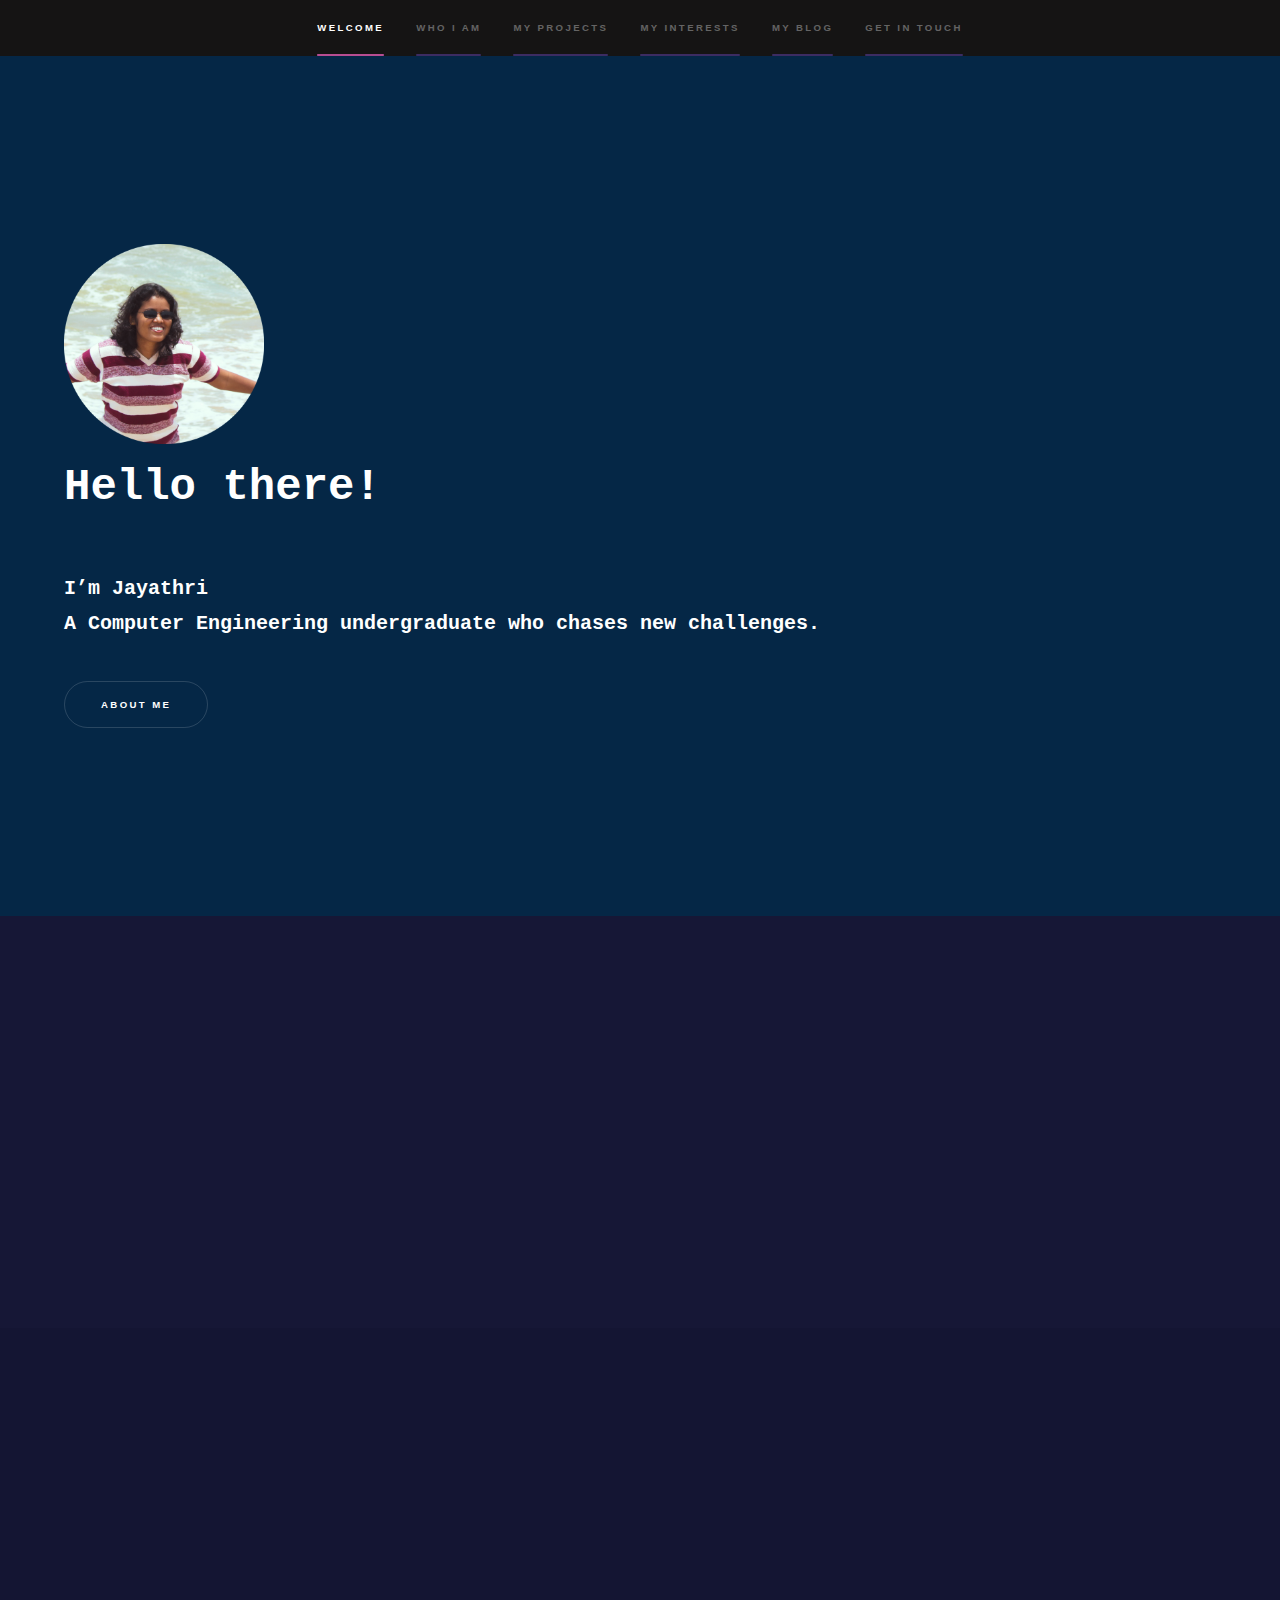
==== commit 885a1907: "on going projects updated" ====
--- a/index.html
+++ b/index.html
@@ -110,11 +110,12 @@
 						<div class="inner">
 							<h2>Ongoing projects</h2>
 							<p>Currently I am working on following projects</p>
-							<i class="fa fa-spinner fa-pulse fa-3x fa-fw"></i>
+							<i class="fa fa-cog fa-spin fa-3x fa-fw"></i>
+                            <p></p>
 							<!-- <p>(Sorry. This section will be updated in few days)</p> -->
 						<div class="features">
 								<section>
-									<span class="icon solid major fa-heartbeat"></span>
+									<span class="icon solid major fa-bar-chart"></span>
 									<h3>ML for Analyzing Egg Hatching</h3>
 									<p>Building a Machine Learning model to predict the number of hatching eggs before the eggs are sent to the 
 										incubator. Also, we are predicting the methods that rejected eggs can be reduced in the farms in order to 
@@ -125,7 +126,7 @@
 								</section>
 
 								<section>
-									<span class="icon solid major fa-heartbeat"></span>
+									<span class="icon solid major fa-user-md"></span>
 									<h3>Dental Patient Management System</h3>
 									<p>Building a system to make it easier to keep the records of the patients of dental clinic while they are monitoring.</p>
 									<ul class="actions">
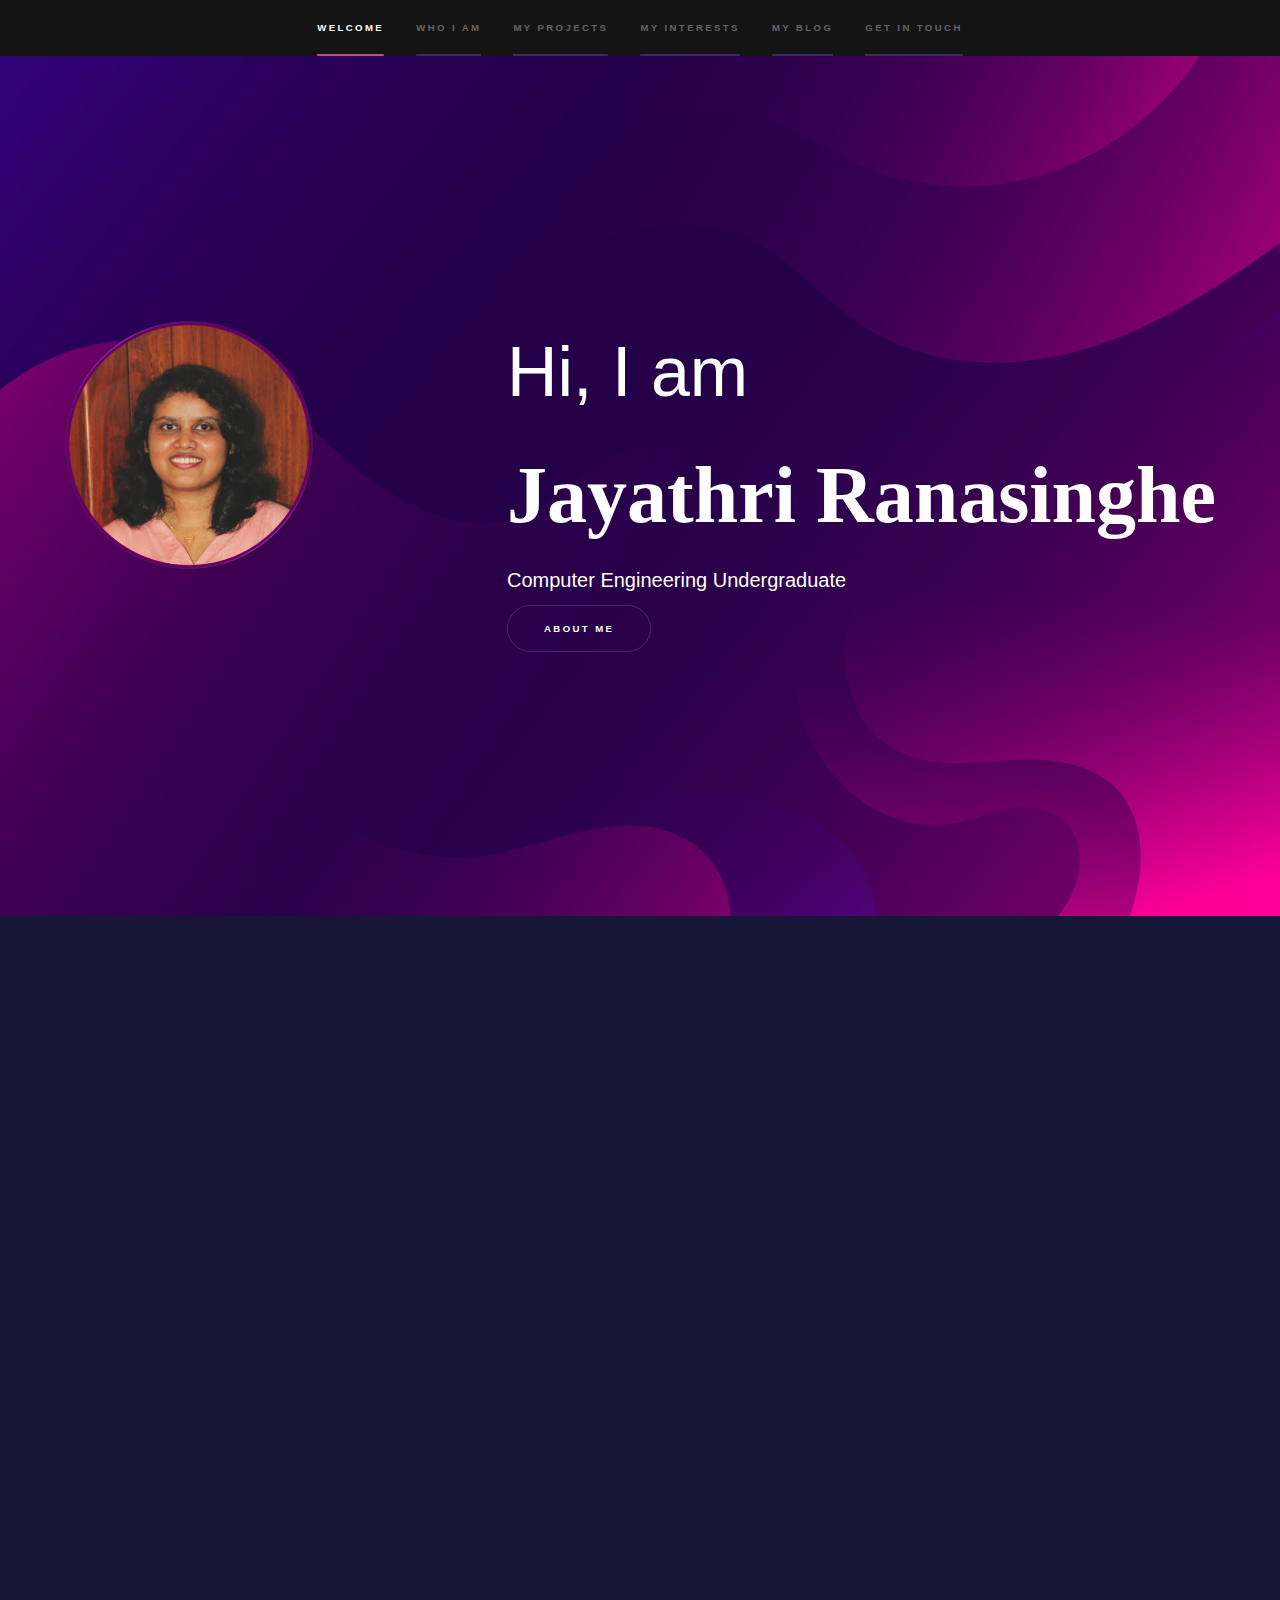
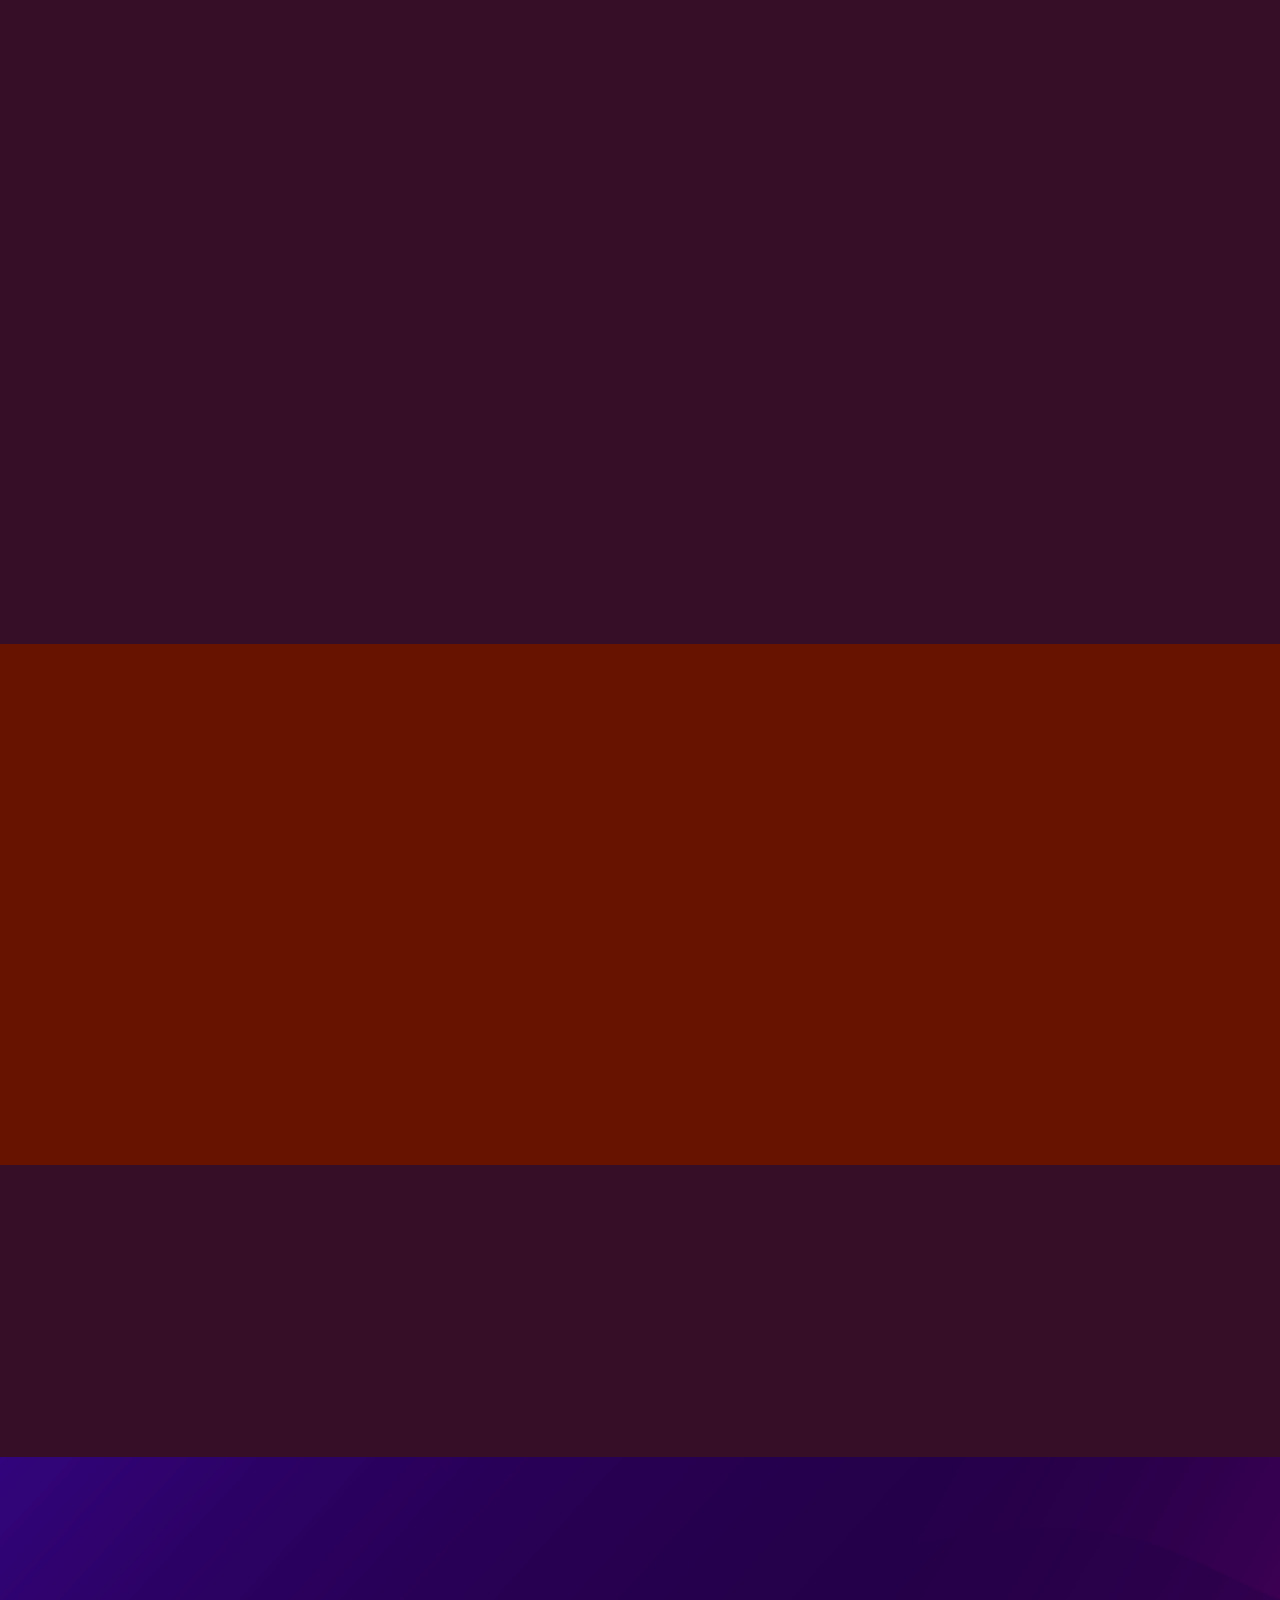
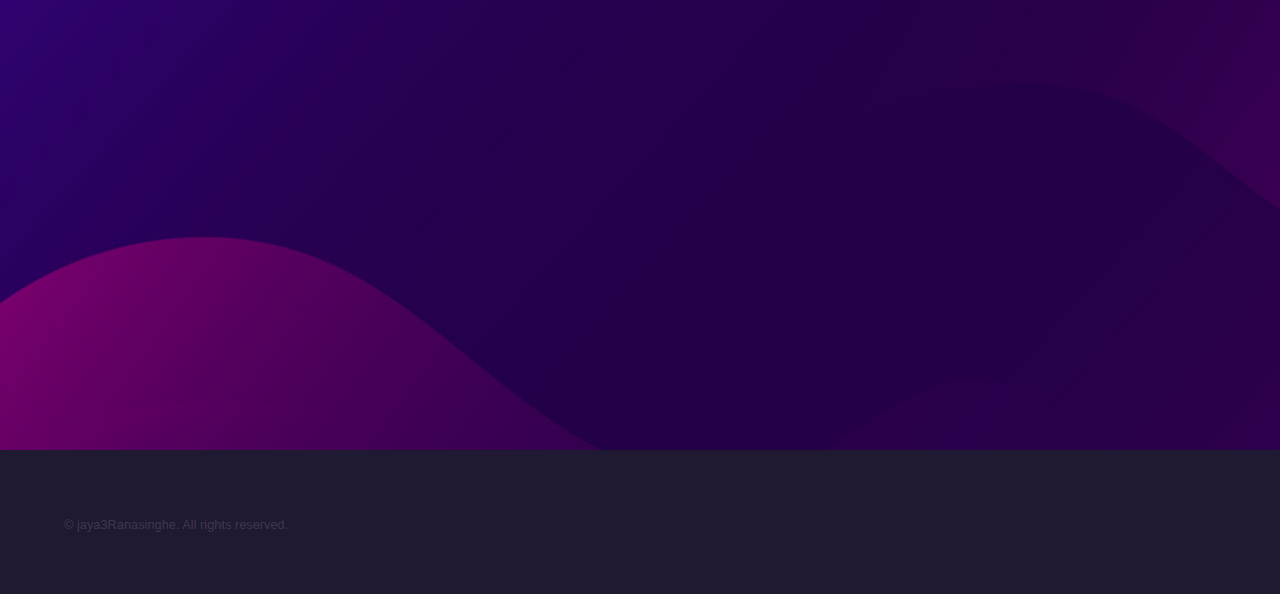
==== commit 9a1d549b: "updated" ====
--- a/index.html
+++ b/index.html
@@ -30,7 +30,7 @@
 			<div id="wrapper">
 
 				<!-- Intro -->
-					<section id="intro" class="wrapper style1 fullscreen fade-up">
+					<!-- <section id="intro" class="wrapper style1 fullscreen fade-up">
 						<div class="inner">
 							<img src="images/icon_logo.png" alt="my_profile_picture"  style="width:200px;height:200px;"> 
 							<font face="Courier">
@@ -43,6 +43,27 @@
 							<ul class="actions">
 								<li><a href="#one" class="button scrolly">About me</a></li>
 							</ul>
+						</div>
+					</section> -->
+
+					<section id="intro" class="wrapper style1 fullscreen fade-up">
+						<div class="inner">
+							<img src="images/profilePic.png" alt="my_profile_picture"  style="width:250px;height:250px;"> 
+							<div class="inner-hi">
+								
+									<h2>Hi, I am</h2>
+									<h1>
+										<font face="Eras Medium ITC">Jayathri Ranasinghe</font>
+									</h1>
+									
+									<h3>Computer Engineering Undergraduate</h3>
+								
+								
+								<ul class="actions">
+									<li><a href="#one" class="button scrolly">About me</a></li>
+								</ul>
+							</div>
+							
 						</div>
 					</section>
 
@@ -138,6 +159,42 @@
 							</div>
 							
 						</div>
+
+						<div class="inner">
+							<h2>Indivitual Projects</h2>
+							<p>xxxx</p>
+							<i class="fa fa-cog fa-spin fa-3x fa-fw"></i>
+                            <p></p>
+							<!-- <p>(Sorry. This section will be updated in few days)</p> -->
+						<div class="features">
+								<section>
+									<span class="icon solid major fa-bar-chart"></span>
+									<h3>Invitation Namer</h3>
+									<p>With load of tools available online, you can create an eligent invitation for your function
+										But how can you edit that again again to all of your guest list.
+									</p>
+									<p>It is not that hard!</p>
+									<p>Set up your invitation & guest list and download the latest version of software to your PC
+										according to the OS. Then follow the user guide given and update the invitation and the guest list.
+									</p>
+									<ul class="actions">
+										<li><a href="xxxx" target="_blank" class="button">Visit Git Repo</a></li>
+									</ul>
+								</section>
+
+								<section>
+									<span class="icon solid major fa-user-md"></span>
+									<h3>Dental Patient Management System</h3>
+									<p>Building a system to make it easier to keep the records of the patients of dental clinic while they are monitoring.</p>
+									<ul class="actions">
+										<li><a href="xxxx" target="_blank" class="button">Read more</a></li>
+									</ul>
+								</section>
+								
+								
+							</div>
+							
+						</div>
 					</section>
 
 					<!-- Three -->
--- a/assets/css/main.css
+++ b/assets/css/main.css
@@ -3210,6 +3210,33 @@
 			max-width: 100%;
 			width: 75em;
 		}
+			.wrapper > .inner > .inner-hi {
+				float: right;
+			}
+
+			.wrapper > .inner > .inner-hi h1 {
+				font-size: 80px;
+				margin-top: 5px;
+				margin-bottom: 10px;
+			}
+
+			.wrapper > .inner > .inner-hi h2 {
+				font-family: 'Segoe UI', Tahoma, Geneva, Verdana, sans-serif;
+				font-size: 70px;
+				font-weight: 10;
+				margin-bottom: 10px;
+			}
+
+
+			.wrapper > .inner > .inner-hi h3 {
+				
+				font-size: 20px;
+				font-weight: normal;
+			}
+			.wrapper > .inner > .inner-hi > .actions li a {
+				
+				
+			}
 
 			@media screen and (max-width: 1680px) {
 
@@ -3240,7 +3267,8 @@
 		}
 
 		.wrapper.style1 {
-			background-color: #052746;
+			/* background-color: #052746; */
+			background-image: url("/images/puple.jpg");
 		}
 
 		.wrapper.style1-alt {
@@ -3874,7 +3902,7 @@
 
 	#intro {
 		background-attachment: fixed;
-		background-image: url("https://drive.google.com/file/d/1Trg4WpBPf9DOAvYOaxCD55LjhT2ny9vS/view?usp=share_link");
+		background-image: url("/images/puple.jpg");
 		background-position: top right;
 		background-repeat: no-repeat;
 		background-size: 100% 100%;
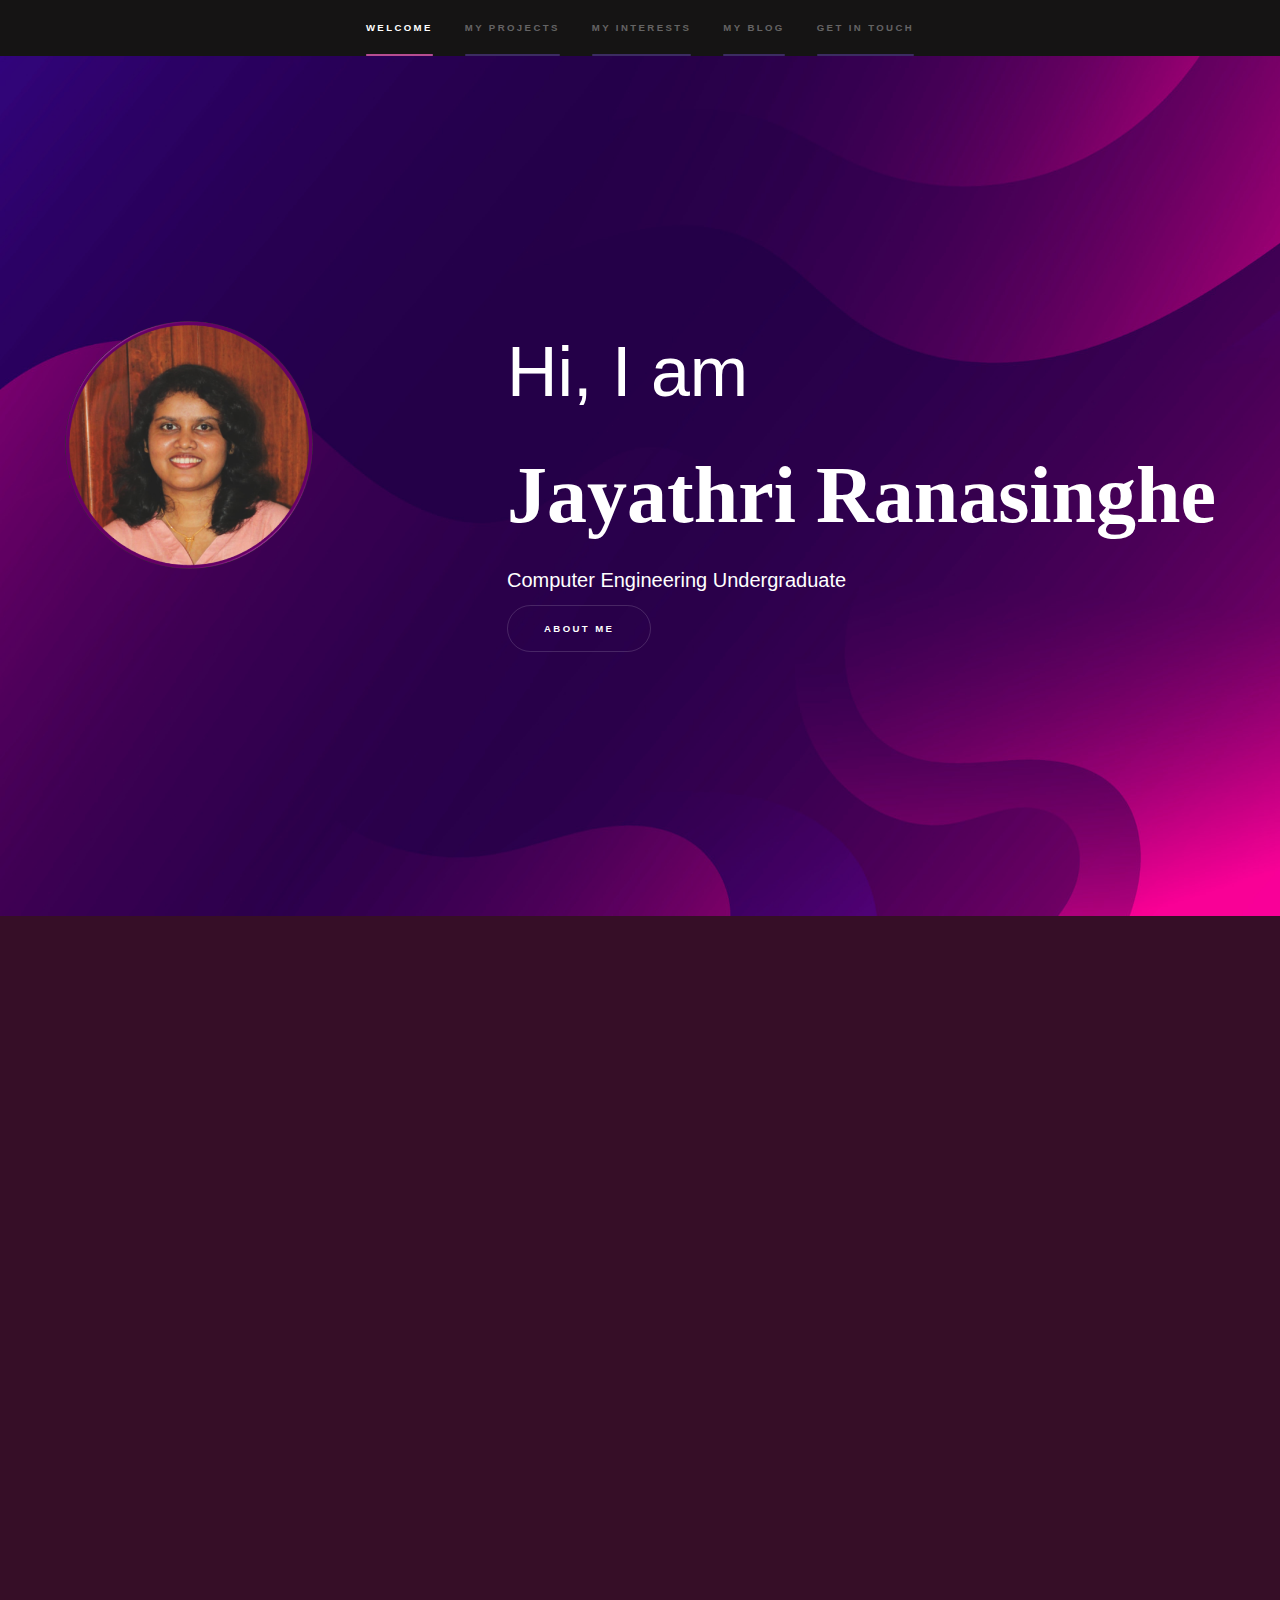
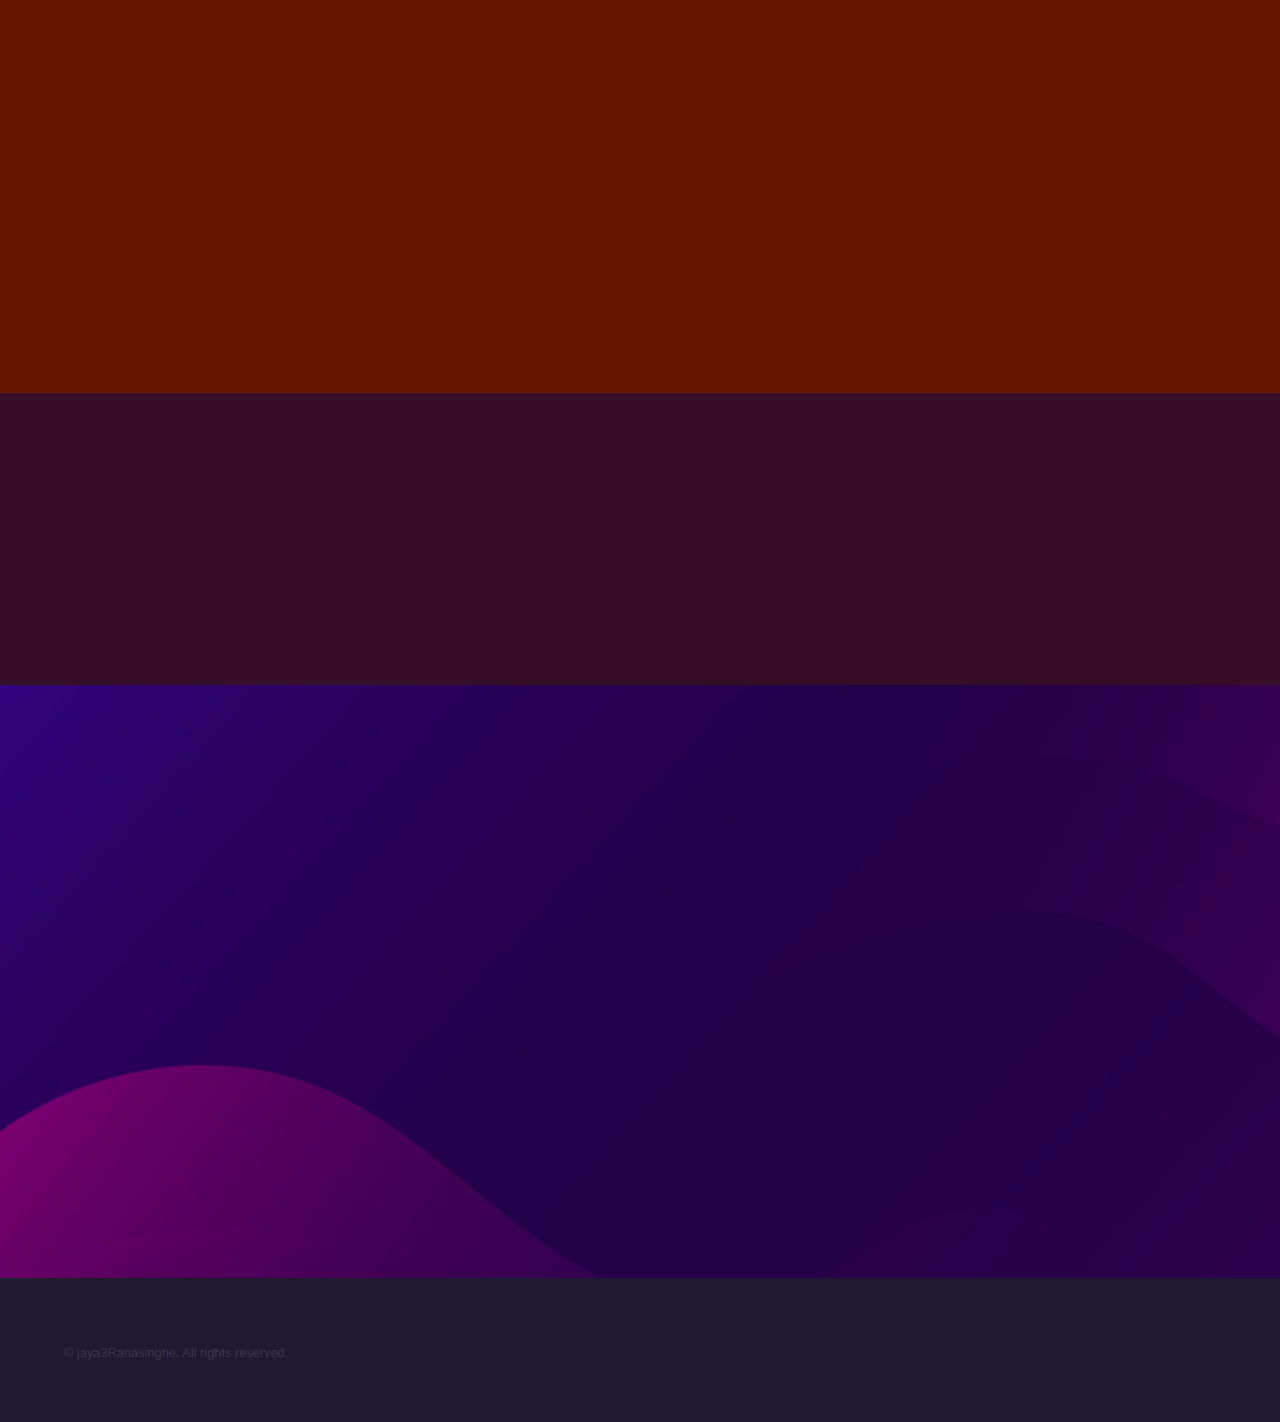
==== commit 5a25e00f: "update" ====
--- a/index.html
+++ b/index.html
@@ -16,7 +16,7 @@
 					<nav>
 						<ul>
 							<li><a href="#intro">Welcome</a></li>
-							<li><a href="#one">Who I am</a></li>
+							<!-- <li><a href="#one">Who I am</a></li> -->
 							<li><a href="#two">My projects</a></li>
 							<li><a href="#three">My interests</a></li>
 							<li><a href="#four" target="_blank">My Blog</a></li>
@@ -68,9 +68,9 @@
 					</section>
 
 				<!-- One -->
-					<section id="one" class="wrapper style2 spotlights">
+					<!-- <section id="one" class="wrapper style2 spotlights">
 						<section>
-							<!-- <a href="#" class="image"><img src="images/IMG_1860_1(1).png" style="width:200px;height:200px;" alt="" data-position="center center" /></a> -->
+							
 							<div class="content">
 								<div class="inner">
 									<h2>me as me</h2>
@@ -79,7 +79,7 @@
 										<br><br> And I am a photographer in my free time. Still not a really good one but a self learner with each and every shutter count.</p>
 								
 									<ul class="actions">
-										<!-- <li><a href="generic.html" target="_blank" class="button">Read more</a></li> -->
+										
 									</ul>
 								</div>
 							</div>
@@ -91,13 +91,13 @@
 									<p>It was my childhood dream which drived me to the one of the best Engineering Faculty in the country. And then mostly it was my dedication and courage which make me got selected 
 										the Department of Computer Engineering. Currently I'm studying in 3rd year and working and learning more and more new things.</p>
 									<ul class="actions">
-										<!-- <li><a href="generic.html" class="button">Read more</a></li> -->
+										
 									</ul>
 								</div>
 							</div>
 						</section>
 						
-					</section>
+					</section> -->
 
 				<!-- Two -->
 					<section id="two" class="wrapper style3 fade-up">
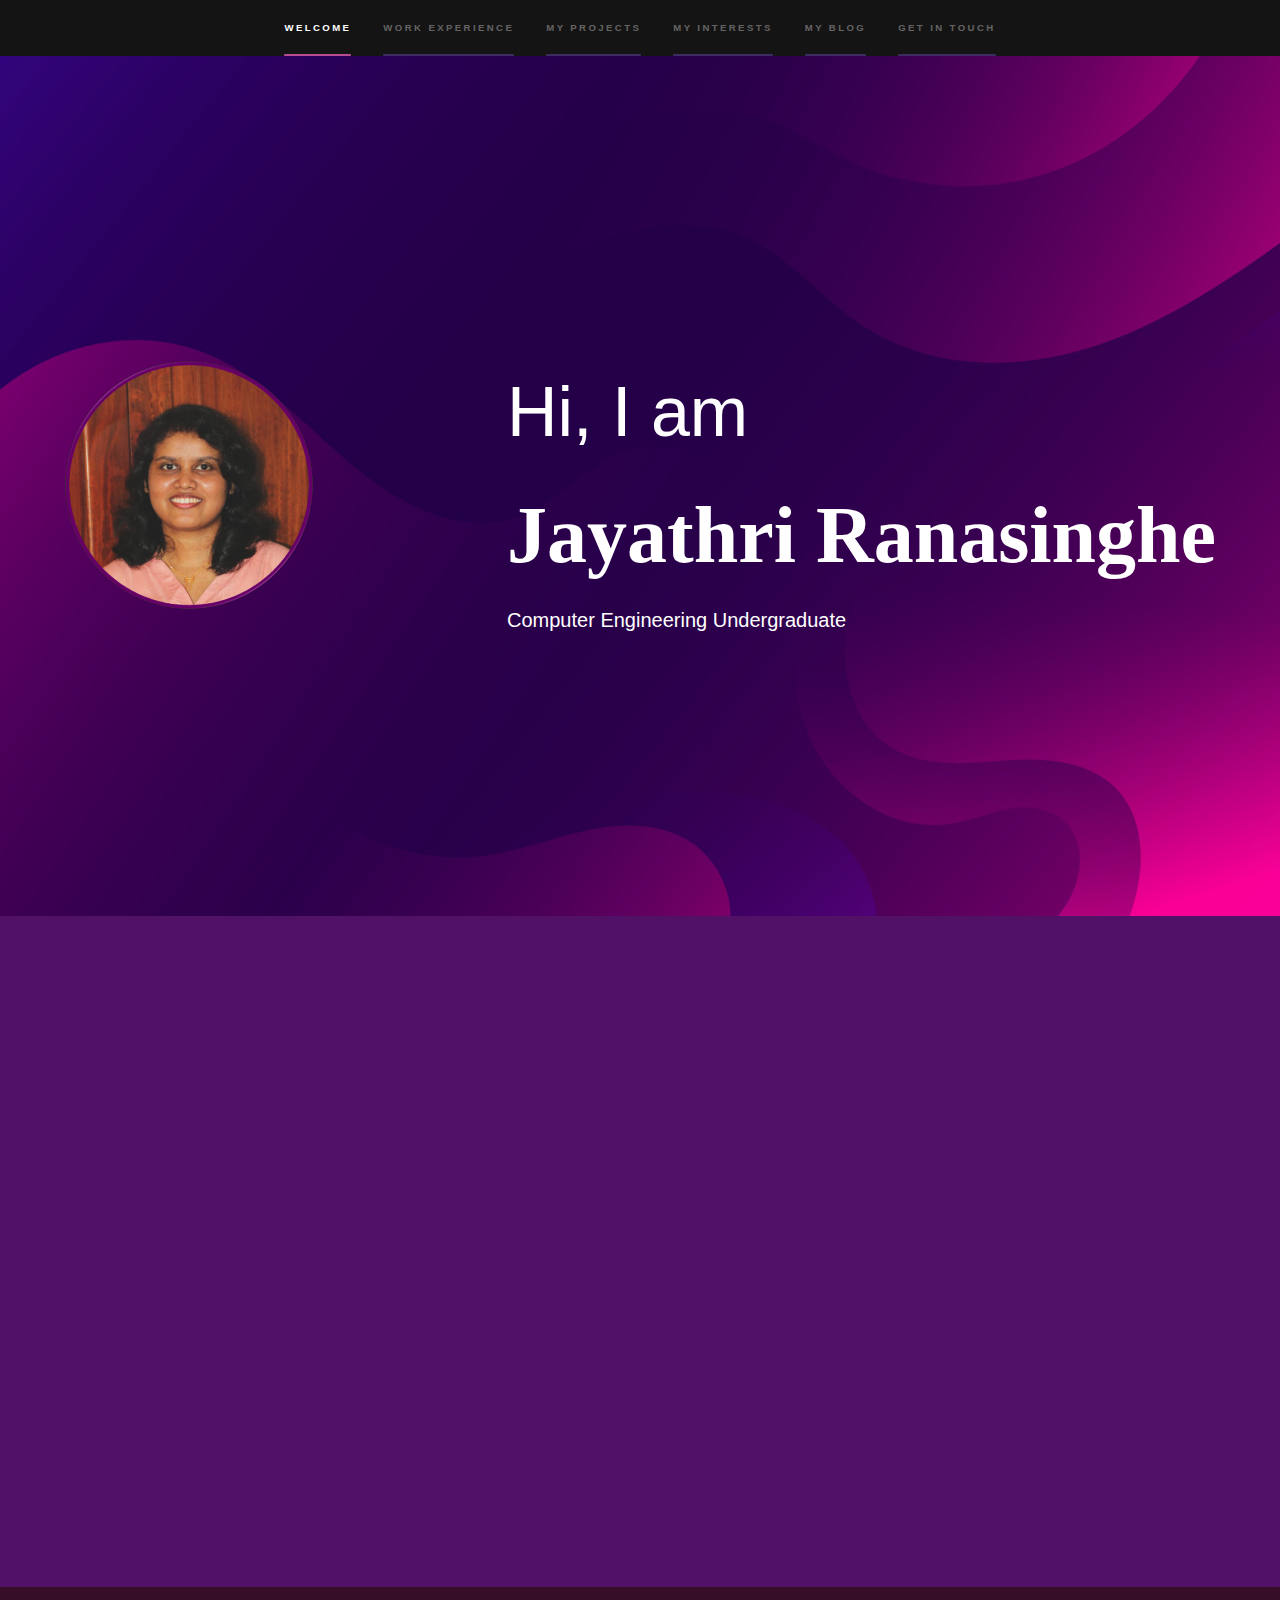
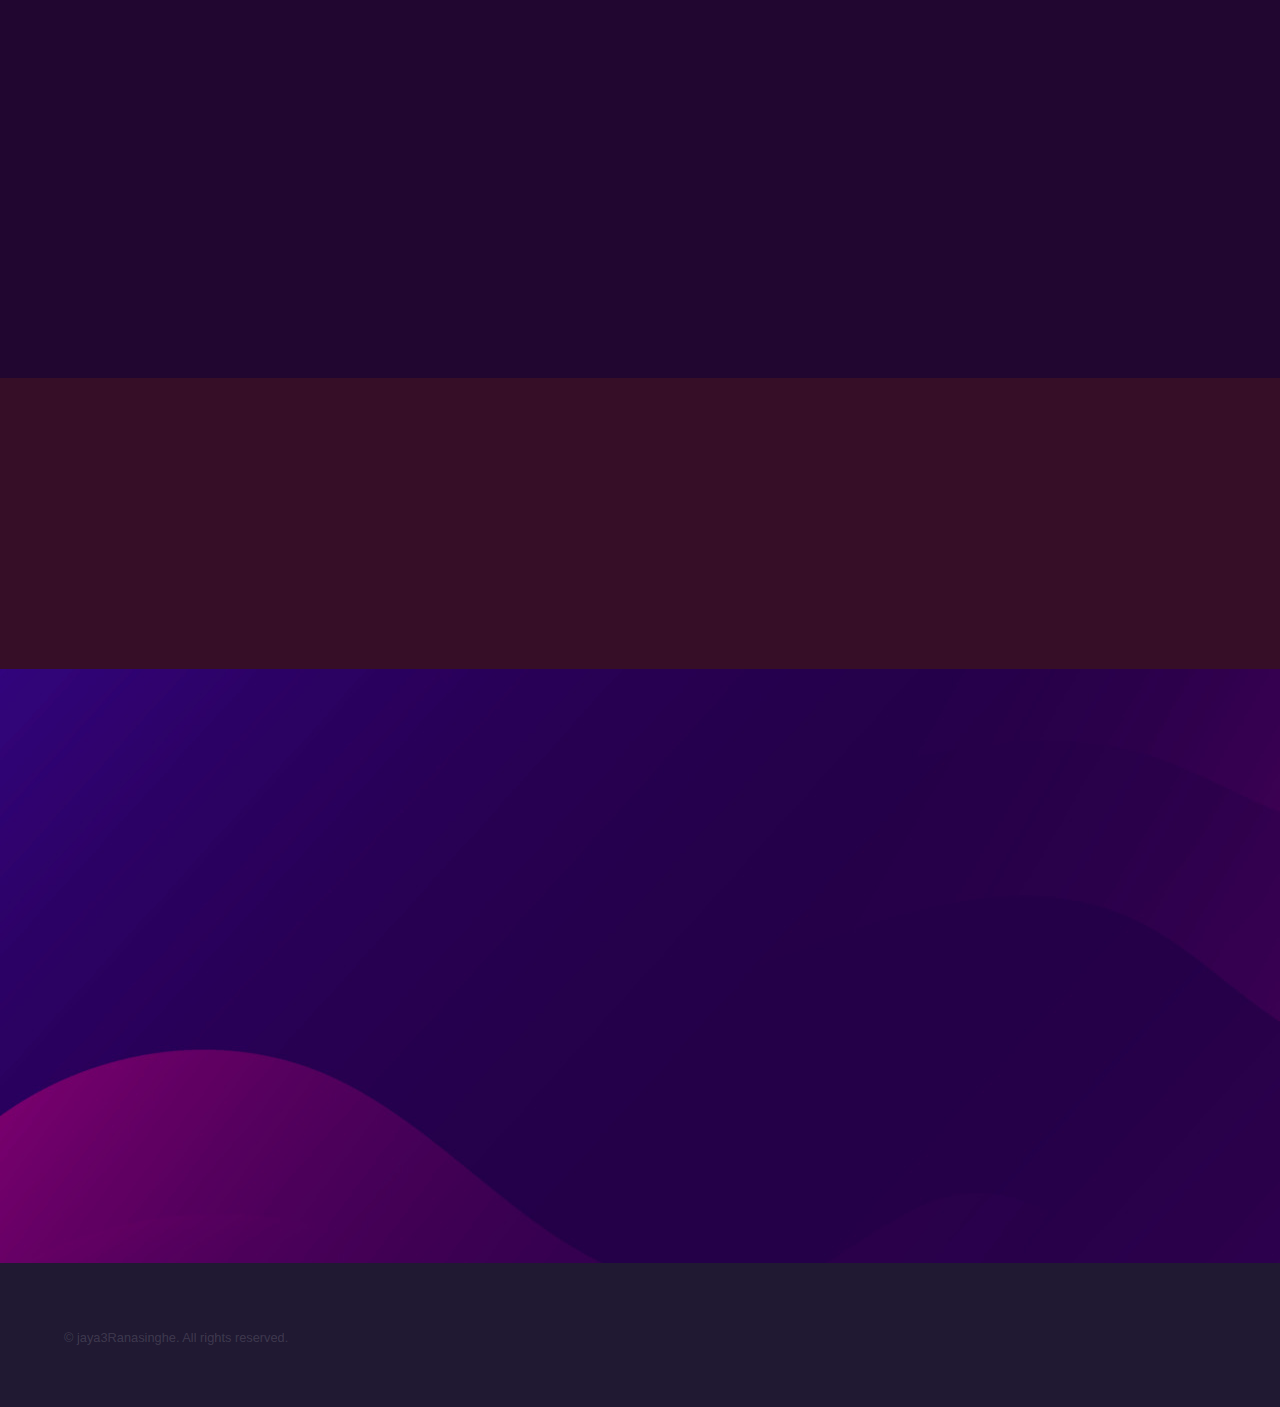
==== commit edf0fddf: "modified with work experience and projects" ====
--- a/index.html
+++ b/index.html
@@ -1,36 +1,39 @@
-<!DOCTYPE HTML>
+<!DOCTYPE html>
 
 <html>
-	<head>
-		<title>Jayathri Ranasinghe</title>
-		<meta charset="utf-8" />
-		<meta name="viewport" content="width=device-width, initial-scale=1, user-scalable=no" />
-		<link rel="stylesheet" href="assets/css/main.css" />
-		<noscript><link rel="stylesheet" href="assets/css/noscript.css" /></noscript>
-	</head>
-	<body class="is-preload">
-
-		<!-- Sidebar -->
-			<section id="sidebar">
-				<div class="inner">
-					<nav>
-						<ul>
-							<li><a href="#intro">Welcome</a></li>
-							<!-- <li><a href="#one">Who I am</a></li> -->
-							<li><a href="#two">My projects</a></li>
-							<li><a href="#three">My interests</a></li>
-							<li><a href="#four" target="_blank">My Blog</a></li>
-							<li><a href="#five">Get in touch</a></li>
-						</ul>
-					</nav>
-				</div>
-			</section>
-
-		<!-- Wrapper -->
-			<div id="wrapper">
-
-				<!-- Intro -->
-					<!-- <section id="intro" class="wrapper style1 fullscreen fade-up">
+  <head>
+    <title>Jayathri Ranasinghe</title>
+    <meta charset="utf-8" />
+    <meta
+      name="viewport"
+      content="width=device-width, initial-scale=1, user-scalable=no"
+    />
+    <link rel="stylesheet" href="assets/css/main.css" />
+    <noscript
+      ><link rel="stylesheet" href="assets/css/noscript.css"
+    /></noscript>
+  </head>
+  <body class="is-preload">
+    <!-- Sidebar -->
+    <section id="sidebar">
+      <div class="inner">
+        <nav>
+          <ul>
+            <li><a href="#intro">Welcome</a></li>
+            <li><a href="#two">Work Experience</a></li>
+            <li><a href="#three">My projects</a></li>
+            <li><a href="#four">My interests</a></li>
+            <li><a href="#five" target="_blank">My Blog</a></li>
+            <li><a href="#six">Get in touch</a></li>
+          </ul>
+        </nav>
+      </div>
+    </section>
+
+    <!-- Wrapper -->
+    <div id="wrapper">
+      <!-- Intro -->
+      <!-- <section id="intro" class="wrapper style1 fullscreen fade-up">
 						<div class="inner">
 							<img src="images/icon_logo.png" alt="my_profile_picture"  style="width:200px;height:200px;"> 
 							<font face="Courier">
@@ -46,29 +49,30 @@
 						</div>
 					</section> -->
 
-					<section id="intro" class="wrapper style1 fullscreen fade-up">
-						<div class="inner">
-							<img src="images/profilePic.png" alt="my_profile_picture"  style="width:250px;height:250px;"> 
-							<div class="inner-hi">
-								
-									<h2>Hi, I am</h2>
-									<h1>
-										<font face="Eras Medium ITC">Jayathri Ranasinghe</font>
-									</h1>
-									
-									<h3>Computer Engineering Undergraduate</h3>
-								
-								
-								<ul class="actions">
-									<li><a href="#one" class="button scrolly">About me</a></li>
-								</ul>
-							</div>
-							
-						</div>
-					</section>
-
-				<!-- One -->
-					<!-- <section id="one" class="wrapper style2 spotlights">
+      <section id="intro" class="wrapper style1 fullscreen fade-up">
+        <div class="inner">
+          <img
+            src="images/profilePic.png"
+            alt="my_profile_picture"
+            style="width: 250px; height: 250px"
+          />
+          <div class="inner-hi">
+            <h2>Hi, I am</h2>
+            <h1>
+              <font face="Eras Medium ITC">Jayathri Ranasinghe</font>
+            </h1>
+
+            <h3>Computer Engineering Undergraduate</h3>
+
+            <!-- <ul class="actions">
+              <li><a href="#one" class="button scrolly">About me</a></li>
+            </ul> -->
+          </div>
+        </div>
+      </section>
+
+      <!-- One -->
+      <!-- <section id="one" class="wrapper style2 spotlights">
 						<section>
 							
 							<div class="content">
@@ -99,195 +103,397 @@
 						
 					</section> -->
 
-				<!-- Two -->
-					<section id="two" class="wrapper style3 fade-up">
-						<div class="inner">
-							<h2>What I have done so far...</h2>
-							<p>I had several opportunities in order to get hands on experience in many projects with different technologies</p>
-							<div class="features">
-								<section>
-									<span class="icon solid major fa-heartbeat"></span>
-									<h3>Health watch with emergency notifications</h3>
-									<p>This was a complete software hardware system. The IoT device that we have developed is a wearable on hand wrist.</p>
-									<ul class="actions">
-										<li><a href="healthwatch.html" target="_blank" class="button">Read more</a></li>
-									</ul>
-								</section>
-								<section>
-									<span class="icon solid major fa-lock"></span>
-									<h3>Automated Notification System for Examinations</h3>
-									<p>An Automated Notification System that can send reminders automatically to the lecturers who are assigned to examination duties,
-										Due dates will be checked before like 3 days(this can be changed according to the department requirement). 
-										Emails and Discord messages will be send through the system.</p>
-									<ul class="actions">
-										<li><a href="https://cepdnaclk.github.io/e18-co227-Automated-Notification-System-for-Examinations/"  target="_blank" class="button">Read more</a></li>
-									</ul>
-								</section>
-								
-							</div>
-							
-						</div>
-
-						<div class="inner">
-							<h2>Ongoing projects</h2>
-							<p>Currently I am working on following projects</p>
-							<i class="fa fa-cog fa-spin fa-3x fa-fw"></i>
-                            <p></p>
-							<!-- <p>(Sorry. This section will be updated in few days)</p> -->
-						<div class="features">
-								<section>
-									<span class="icon solid major fa-bar-chart"></span>
-									<h3>ML for Analyzing Egg Hatching</h3>
-									<p>Building a Machine Learning model to predict the number of hatching eggs before the eggs are sent to the 
-										incubator. Also, we are predicting the methods that rejected eggs can be reduced in the farms in order to 
-									increase the profit of the farm.</p>
-									<ul class="actions">
+      <!-- Two -->
+      <section id="two" class="wrapper style4-alt fade-up">
+        <div class="inner">
+          <h2>Industry Experience</h2>
+          <div class="">
+            <section>
+              <h3>Software Engineering Intern @Unicorn-Solutions (Pvt) Ltd</h3>
+              <ul>
+                <li>
+                  QuickIn: Human Resource Management System
+                  <br />Contribution:
+                  <ul>
+                    <li>Data preprocessing</li>
+                    <li>Training models</li>
+                    <li>Fine tuning and model evaluation</li>
+                    <i><b>Technologies:</b>
+						React.js with Redux.js | .NET with minimal API | MongoDB |
+						Azure
+						<br /><b>Tools:</b>
+						Git | BitBucket | JIRA | Confluence</i>
+                  </ul>
+                </li>
+                <li>
+                  Machine Learning Project
+                  <br />Contribution:
+                  <ul>
+                    <li>Worked on bugfixes (mostly backend)</li>
+                    <li>Developer testing for first production release</li>
+                    <li>
+                      Fully developed the Admin Panel frontend for the system
+                    </li>
+                    <li>Azure dev environment releases</li>
+					<i><b>Technologies:</b>
+						Python and Build-in libraries for ML
+						<br /><b>Tools:</b>
+						Git | BitBucket | JIRA | Confluence</i>
+                  </ul>
+                </li>
+              </ul>
+            </section>
+          </div>
+        </div>
+      </section>
+      <!-- three-->
+      <section id="three" class="wrapper style3 fade-up">
+        <div class="inner">
+          <h2>What I have done so far...</h2>
+          <p>
+            I had several opportunities in order to get hands on experience in
+            many projects with different technologies
+          </p>
+          <div class="features">
+            <section>
+              <span class="icon solid major fa-leaf"></span>
+              <h3>ML for Analyzing Egg Hatching</h3>
+              <p>
+                Building a Machine Learning model to predict the number of
+                hatching eggs before the eggs are sent to the incubator. Also,
+                we are predicting the methods that rejected eggs can be reduced
+                in the farms in order to increase the profit of the farm.
+              </p>
+              Tools:
+              <ul>
+                <li>Python</li>
+                <li>Google Colab</li>
+                <li>React.js</li>
+                <li>Node.js</li>
+                <li>MongoDB</li>
+                <li>Git, Github</li>
+              </ul>
+              <ul class="actions">
+                <li>
+                  <a
+                    href="https://github.com/cepdnaclk/e18-6sp-ML-for-Analyzing-Egg-Hatching"
+                    target="_blank"
+                    class="button"
+                    >Read more</a
+                  >
+                </li>
+              </ul>
+            </section>
+            <section>
+              <span class="icon solid major fa-heartbeat"></span>
+              <h3>Health watch with emergency notifications</h3>
+              <p>
+                This was a complete software hardware system. The IoT device
+                that we have developed is a wearable on hand wrist.
+              </p>
+              Tools:
+              <ul>
+                <li>Flutter with Dart</li>
+                <li>Node.js</li>
+                <li>Azure services</li>
+                <li>MongoDB</li>
+                <li>Git, Github</li>
+                <li>For hardware: Arduino</li>
+              </ul>
+              <ul class="actions">
+                <li>
+                  <a href="healthwatch.html" target="_blank" class="button"
+                    >Read more</a
+                  >
+                </li>
+              </ul>
+            </section>
+            <section>
+              <span class="icon solid major fa-envelope"></span>
+              <h3>Automated Notification System for Examinations</h3>
+              <p>
+                An Automated Notification System that can send reminders
+                automatically to the lecturers who are assigned to examination
+                duties, Due dates will be checked before like 3 days(this can be
+                changed according to the department requirement). Emails and
+                Discord messages will be send through the system.
+              </p>
+              Tools:
+              <ul>
+                <li>Python</li>
+                <li>Google Cloud Services</li>
+                <li>Gmail</li>
+                <li>Discord</li>
+              </ul>
+              <ul class="actions">
+                <li>
+                  <a
+                    href="https://cepdnaclk.github.io/e18-co227-Automated-Notification-System-for-Examinations/"
+                    target="_blank"
+                    class="button"
+                    >Read more</a
+                  >
+                </li>
+              </ul>
+            </section>
+			<section>
+				<span class="icon solid major fa-comments"></span>
+				<h3>Bluetooth Chat Application</h3>
+				<p>
+					Developed a mobile application which can send and receive text message with nearby devices using bluetooth
+				</p>
+				Tools:
+				<ul>
+				  <li>Java</li>
+				  <li>Android Studio</li>
+				  <li>Git, Github</li>
+				</ul>
+				<ul class="actions">
+				  <li>
+					<a href="https://github.com/NethmiRanasinghe/CO225-project-group10" target="_blank" class="button"
+					  >Visit Git Repo</a
+					>
+				  </li>
+				</ul>
+			  </section>
+          </div>
+        </div>
+
+        <div class="inner">
+          <h2>Ongoing projects</h2>
+          <p>Currently I am working on following projects</p>
+          <i class="fa fa-cog fa-spin fa-3x fa-fw"></i>
+          <p></p>
+          <!-- <p>(Sorry. This section will be updated in few days)</p> -->
+          <div class="features">
+            <section>
+              <span class="icon solid major fa-search"></span>
+              <h3>Research Project: Long reads binning and classification</h3>
+              <p>
+                Studying the domain DNA, how binning and classifications are
+                done so far and already built python tools.
+              </p>
+              <!-- <ul class="actions">
 										<li><a href="xxxx" target="_blank" class="button">Read more</a></li>
-									</ul>
-								</section>
-
-								<section>
-									<span class="icon solid major fa-user-md"></span>
-									<h3>Dental Patient Management System</h3>
-									<p>Building a system to make it easier to keep the records of the patients of dental clinic while they are monitoring.</p>
-									<ul class="actions">
+									</ul> -->
+            </section>
+            <section>
+              <span class="icon solid major fa-user-md"></span>
+              <h3>Dental Patient Management System</h3>
+              <p>
+                Building a system to make it easier to keep the records of the
+                patients of dental clinic while they are examined by medical
+                officer. <br /><br />Volunteer based project for Faculty of
+                Dental Science, University of Peradeniya
+              </p>
+              Tools:
+              <ul>
+                <li>Laravel</li>
+                <li>PHP</li>
+                <li>MySQL</li>
+              </ul>
+              <!-- <ul class="actions">
 										<li><a href="xxxx" target="_blank" class="button">Read more</a></li>
-									</ul>
-								</section>
-								
-								
-							</div>
-							
-						</div>
-
-						<div class="inner">
-							<h2>Indivitual Projects</h2>
-							<p>xxxx</p>
-							<i class="fa fa-cog fa-spin fa-3x fa-fw"></i>
-                            <p></p>
-							<!-- <p>(Sorry. This section will be updated in few days)</p> -->
-						<div class="features">
-								<section>
-									<span class="icon solid major fa-bar-chart"></span>
-									<h3>Invitation Namer</h3>
-									<p>With load of tools available online, you can create an eligent invitation for your function
-										But how can you edit that again again to all of your guest list.
-									</p>
-									<p>It is not that hard!</p>
-									<p>Set up your invitation & guest list and download the latest version of software to your PC
-										according to the OS. Then follow the user guide given and update the invitation and the guest list.
-									</p>
-									<ul class="actions">
-										<li><a href="xxxx" target="_blank" class="button">Visit Git Repo</a></li>
-									</ul>
-								</section>
-
-								<section>
-									<span class="icon solid major fa-user-md"></span>
-									<h3>Dental Patient Management System</h3>
-									<p>Building a system to make it easier to keep the records of the patients of dental clinic while they are monitoring.</p>
-									<ul class="actions">
-										<li><a href="xxxx" target="_blank" class="button">Read more</a></li>
-									</ul>
-								</section>
-								
-								
-							</div>
-							
-						</div>
-					</section>
-
-					<!-- Three -->
-					<section id="three" class="wrapper style3-alt fade-up">
-						<div class="inner">
-							<h2>When I am free</h2>
-							<p>We all need to have somethings that make us relax...</p>
-							<div class="features">
-								<section>
-									<span class="icon solid major fa-camera"></span>
-									<h3>Photography</h3>
-									<p>I love making memories with my camera and study photography to make beautiful art clicks.</p>
-									<ul class="actions">
-										<li><a href="photography.html" target="_blank" class="button">Explore my work</a></li>
-									</ul>
-								</section>
-								
-								
-							</div>
-							
-						</div>
-					</section>
-
-					<!-- four -->
-					<section id="four" class="wrapper style3 fade-up">
-						<div class="inner">
-							<h2>Visit my blog</h2>
-							<p>Beyond the atmosphere...</p>
-							
-							<ul class="actions">
-								<li><a href="https://astro2eye.blogspot.com/" class="button">Visit</a></li>
-							</ul>
-						</div>
-					</section>
-
-				<!-- five -->
-					<section id="five" class="wrapper style1 fade-up">
-						<div class="inner">
-							<h2>Get in touch</h2>
-							<div class="split style1">
-								
-								<section>
-									<ul class="contact">
-										<li>
-											<h3>Address</h3>
-											<span>44,<br />
-											Batuwita,<br />
-											Gonapola Junction.<br />
-											Sri Lanka</span>
-										</li>
-										<li>
-											<h3>Email</h3>
-											<a href="#">jayathrimr@gmail.com</a>
-										</li>
-										<li>
-											<h3>Phone</h3>
-											<span>+(94) 71 5751 733</span>
-										</li>
-										<li>
-											<h3>Social</h3>
-											<ul class="icons">
-												<li><a href="https://twitter.com/jayathrimr" class="icon brands fa-twitter"><span class="label">Twitter</span></a></li>
-												<li><a href="https://facebook.com/jayathriranasinghe" class="icon brands fa-facebook-f"><span class="label">Facebook</span></a></li>
-												<li><a href="https://github.com/jayathriranasinghe" class="icon brands fa-github"><span class="label">GitHub</span></a></li>
-												<!-- <li><a href="#" class="icon brands fa-instagram"><span class="label">Instagram</span></a></li> -->
-												<li><a href="https://www.linkedin.com/in/jayathri-ranasinghe-2171a9204/" class="icon brands fa-linkedin-in"><span class="label">LinkedIn</span></a></li>
-											</ul>
-										</li>
-									</ul>
-								</section>
-							</div>
-						</div>
-					</section>
-
-			</div>
-
-		<!-- Footer -->
-			<footer id="footer" class="wrapper style1-alt">
-				<div class="inner">
-					<ul class="menu">
-						<li>&copy; jaya3Ranasinghe. All rights reserved.</li>
-					</ul>
-				</div>
-			</footer>
-
-		<!-- Scripts -->
-			<script src="assets/js/jquery.min.js"></script>
-			<script src="assets/js/jquery.scrollex.min.js"></script>
-			<script src="assets/js/jquery.scrolly.min.js"></script>
-			<script src="assets/js/browser.min.js"></script>
-			<script src="assets/js/breakpoints.min.js"></script>
-			<script src="assets/js/util.js"></script>
-			<script src="assets/js/main.js"></script>
-
-	</body>
-</html>+									</ul> -->
+            </section>
+          </div>
+        </div>
+
+        <div class="inner">
+          <h2>Indivitual Projects</h2>
+          <p>Releases of the apps can be found in Git Repos</p>
+
+          <p></p>
+          <!-- <p>(Sorry. This section will be updated in few days)</p> -->
+          <div class="features">
+            <section>
+              <span class="icon solid major fa fa-edit"></span>
+              <h3>Invitation Namer</h3>
+              <p>
+                With load of tools available online, you can create an eligent
+                invitation for your function But how can you edit that again
+                again to all of your guest list.
+              </p>
+              <p>It is not that hard!</p>
+              <p>
+                Set up your invitation & guest list and download the latest
+                version of software to your PC according to the OS. Then follow
+                the user guide given and update the invitation and the guest
+                list.
+              </p>
+              Tools:
+              <ul>
+                <li>Python</li>
+                <li>MS Excel Sheets</li>
+              </ul>
+              <ul class="actions">
+                <li>
+                  <a
+                    href="https://github.com/JayathriRanasinghe/Invitation_Namer"
+                    target="_blank"
+                    class="button"
+                    >Visit Git Repo</a
+                  >
+                </li>
+              </ul>
+            </section>
+
+            <section>
+              <span class="icon solid major fa-check"></span>
+              <h3>ToDo App</h3>
+              <p>
+                Manage your daily tasks and deadlines with reminders. This is a
+                simple android application which is build using Flutter and full
+                functionality can be handled offline and in the local storage of
+                your mobile.
+              </p>
+              Tools:
+              <ul>
+                <li>Flutter</li>
+              </ul>
+              <ul class="actions">
+                <li>
+                  <a
+                    href="https://github.com/JayathriRanasinghe/ToDo-Application"
+                    target="_blank"
+                    class="button"
+                    >Visit Git Repo</a
+                  >
+                </li>
+              </ul>
+            </section>
+          </div>
+        </div>
+      </section>
+
+      <!-- four -->
+      <section id="four" class="wrapper style-alt fade-up">
+        <div class="inner">
+          <h2>My Interests</h2>
+          <p>
+            <b
+              ><i
+                >"Photography is the art of frozen time, the ability to store
+                emotion and feelings within a frame." <br />~ Meshack Otieno
+                ~</i
+              ></b
+            >
+          </p>
+          <div class="features">
+            <section>
+              <span class="icon solid major fa-camera"></span>
+              <h3>Photography</h3>
+              <p>
+                I love making memories with my camera and study photography to
+                make beautiful art clicks.
+              </p>
+              <ul class="actions">
+                <li>
+                  <a href="photography.html" target="_blank" class="button"
+                    >Explore my work</a
+                  >
+                </li>
+              </ul>
+            </section>
+          </div>
+        </div>
+      </section>
+
+      <!-- five -->
+      <section id="five" class="wrapper style3 fade-up">
+        <div class="inner">
+          <h2>Visit my blog</h2>
+          <p>Beyond the atmosphere...</p>
+
+          <ul class="actions">
+            <li>
+              <a href="https://astro2eye.blogspot.com/" class="button">Visit</a>
+            </li>
+          </ul>
+        </div>
+      </section>
+
+      <!-- six -->
+      <section id="six" class="wrapper style1 fade-up">
+        <div class="inner">
+          <h2>Get in touch</h2>
+          <div class="split style1">
+            <section>
+              <ul class="contact">
+                <li>
+                  <h3>Address</h3>
+                  <span
+                    >44,<br />
+                    Batuwita,<br />
+                    Gonapola Junction.<br />
+                    Sri Lanka</span
+                  >
+                </li>
+                <li>
+                  <h3>Email</h3>
+                  <a href="#">jayathrimr@gmail.com</a>
+                </li>
+                <li>
+                  <h3>Phone</h3>
+                  <span>+(94) 71 5751 733</span>
+                </li>
+                <li>
+                  <h3>Social</h3>
+                  <ul class="icons">
+                    <li>
+                      <a
+                        href="https://twitter.com/jayathrimr"
+                        class="icon brands fa-twitter"
+                        ><span class="label">Twitter</span></a
+                      >
+                    </li>
+                    <li>
+                      <a
+                        href="https://facebook.com/jayathriranasinghe"
+                        class="icon brands fa-facebook-f"
+                        ><span class="label">Facebook</span></a
+                      >
+                    </li>
+                    <li>
+                      <a
+                        href="https://github.com/jayathriranasinghe"
+                        class="icon brands fa-github"
+                        ><span class="label">GitHub</span></a
+                      >
+                    </li>
+                    <!-- <li><a href="#" class="icon brands fa-instagram"><span class="label">Instagram</span></a></li> -->
+                    <li>
+                      <a
+                        href="https://www.linkedin.com/in/jayathri-ranasinghe-2171a9204/"
+                        class="icon brands fa-linkedin-in"
+                        ><span class="label">LinkedIn</span></a
+                      >
+                    </li>
+                  </ul>
+                </li>
+              </ul>
+            </section>
+          </div>
+        </div>
+      </section>
+    </div>
+
+    <!-- Footer -->
+    <footer id="footer" class="wrapper style1-alt">
+      <div class="inner">
+        <ul class="menu">
+          <li>&copy; jaya3Ranasinghe. All rights reserved.</li>
+        </ul>
+      </div>
+    </footer>
+
+    <!-- Scripts -->
+    <script src="assets/js/jquery.min.js"></script>
+    <script src="assets/js/jquery.scrollex.min.js"></script>
+    <script src="assets/js/jquery.scrolly.min.js"></script>
+    <script src="assets/js/browser.min.js"></script>
+    <script src="assets/js/breakpoints.min.js"></script>
+    <script src="assets/js/util.js"></script>
+    <script src="assets/js/main.js"></script>
+  </body>
+</html>
--- a/assets/css/main.css
+++ b/assets/css/main.css
@@ -3290,6 +3290,9 @@
 		.wrapper.style3-alt {
 			background-color: #671300;
 		}
+		.wrapper.style4-alt {
+			background-color: #501167;
+		}
 
 		.wrapper.fullscreen {
 			display: -moz-flex;
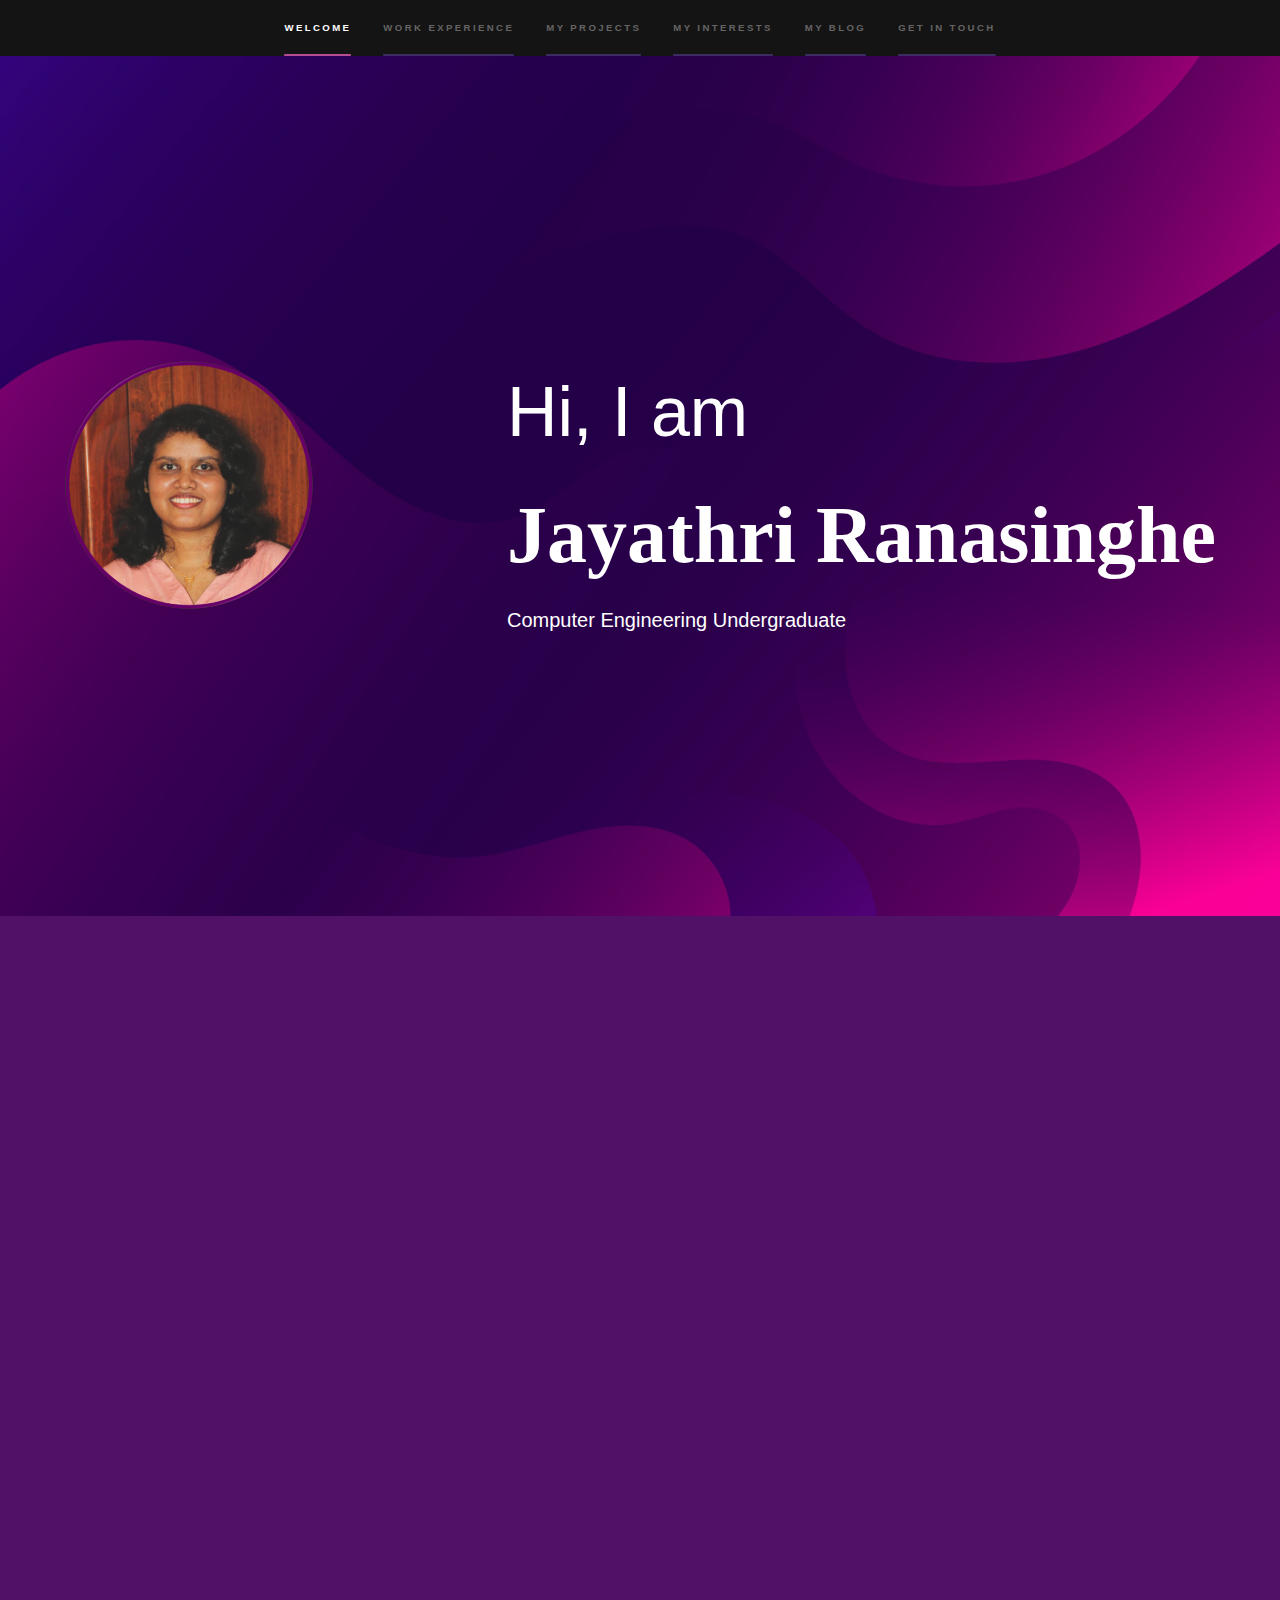
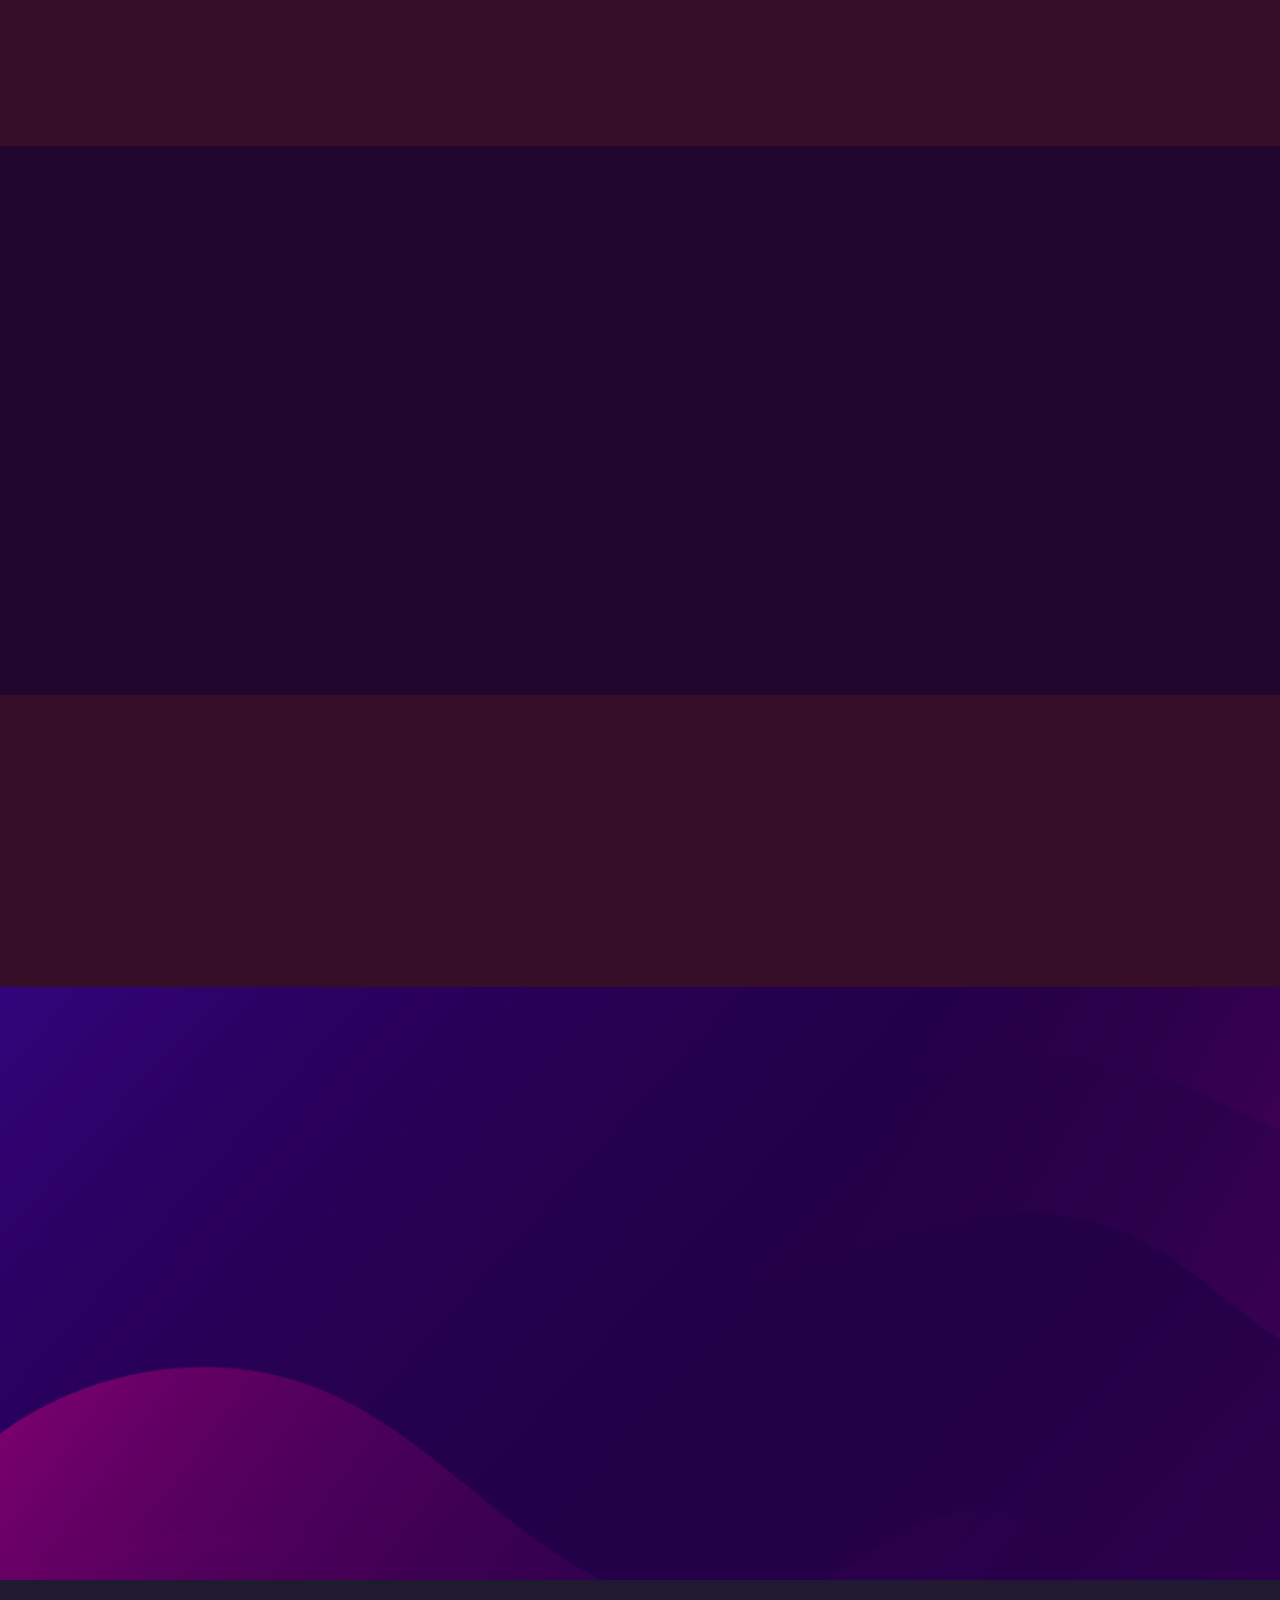
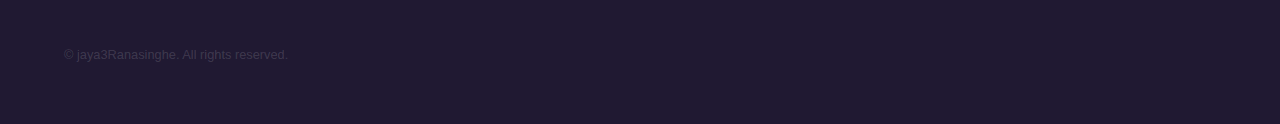
==== commit 9cf71981: "added new projects and corrected some faults in the content" ====
--- a/index.html
+++ b/index.html
@@ -33,21 +33,6 @@
     <!-- Wrapper -->
     <div id="wrapper">
       <!-- Intro -->
-      <!-- <section id="intro" class="wrapper style1 fullscreen fade-up">
-						<div class="inner">
-							<img src="images/icon_logo.png" alt="my_profile_picture"  style="width:200px;height:200px;"> 
-							<font face="Courier">
-								
-								<h1>Hello there!</h1>
-								<br>
-								<p><strong>I’m Jayathri<br>A Computer Engineering undergraduate who chases new challenges.</strong></p>
-								
-							</font>
-							<ul class="actions">
-								<li><a href="#one" class="button scrolly">About me</a></li>
-							</ul>
-						</div>
-					</section> -->
 
       <section id="intro" class="wrapper style1 fullscreen fade-up">
         <div class="inner">
@@ -63,45 +48,9 @@
             </h1>
 
             <h3>Computer Engineering Undergraduate</h3>
-
-            <!-- <ul class="actions">
-              <li><a href="#one" class="button scrolly">About me</a></li>
-            </ul> -->
           </div>
         </div>
       </section>
-
-      <!-- One -->
-      <!-- <section id="one" class="wrapper style2 spotlights">
-						<section>
-							
-							<div class="content">
-								<div class="inner">
-									<h2>me as me</h2>
-									<p>I am a person who is in love with experimenting. Mostly in software side. Thinking about my own projects to solve the problems around me 
-										and develop applications for those. <br><br>When my brain needs something else other than the codes I am a book reader.
-										<br><br> And I am a photographer in my free time. Still not a really good one but a self learner with each and every shutter count.</p>
-								
-									<ul class="actions">
-										
-									</ul>
-								</div>
-							</div>
-						</section>
-						<section>
-							<div class="content">
-								<div class="inner">
-									<h2>as a Computer Engineering Undergradute</h2>
-									<p>It was my childhood dream which drived me to the one of the best Engineering Faculty in the country. And then mostly it was my dedication and courage which make me got selected 
-										the Department of Computer Engineering. Currently I'm studying in 3rd year and working and learning more and more new things.</p>
-									<ul class="actions">
-										
-									</ul>
-								</div>
-							</div>
-						</section>
-						
-					</section> -->
 
       <!-- Two -->
       <section id="two" class="wrapper style4-alt fade-up">
@@ -109,24 +58,37 @@
           <h2>Industry Experience</h2>
           <div class="">
             <section>
-              <h3>Software Engineering Intern @Unicorn-Solutions (Pvt) Ltd</h3>
-              <ul>
-                <li>
-                  QuickIn: Human Resource Management System
+              <h3 style="text-align: left">
+                Software Engineering Intern - ML/AI @Unicorn-Solutions (Pvt) Ltd
+                <span style="float: right">March 2024 - Present</span>
+              </h3>
+
+              <ul>
+                <li>
+                  Machine Learning Project
                   <br />Contribution:
                   <ul>
-                    <li>Data preprocessing</li>
-                    <li>Training models</li>
+                    <li>Data preprocessing: feature engineering, encoding</li>
+                    <li>Training models: working with traditional models</li>
                     <li>Fine tuning and model evaluation</li>
-                    <i><b>Technologies:</b>
-						React.js with Redux.js | .NET with minimal API | MongoDB |
-						Azure
-						<br /><b>Tools:</b>
-						Git | BitBucket | JIRA | Confluence</i>
+                    <i
+                      ><b>Technologies:</b>
+                      Python and Build-in libraries for ML
+                      <br /><b>Tools:</b> Git | BitBucket | JIRA | Confluence</i
+                    >
                   </ul>
                 </li>
-                <li>
-                  Machine Learning Project
+              </ul>
+            </section>
+            <section>
+              <h3 style="text-align: left">
+                Software Engineering Intern @Unicorn-Solutions (Pvt) Ltd
+                <span style="float: right">July 2023 - Dec 2023</span>
+              </h3>
+
+              <ul>
+                <li>
+                  QuickIn: Human Resource Management System
                   <br />Contribution:
                   <ul>
                     <li>Worked on bugfixes (mostly backend)</li>
@@ -135,10 +97,27 @@
                       Fully developed the Admin Panel frontend for the system
                     </li>
                     <li>Azure dev environment releases</li>
-					<i><b>Technologies:</b>
-						Python and Build-in libraries for ML
-						<br /><b>Tools:</b>
-						Git | BitBucket | JIRA | Confluence</i>
+                    <i
+                      ><b>Technologies:</b>
+                      React.js with Redux.js | .NET with minimal API | MongoDB |
+                      Azure
+                      <br /><b>Tools:</b> Git | BitBucket | JIRA | Confluence</i
+                    >
+                  </ul>
+                </li>
+                <li>
+                  Machine Learning Project
+                  <br />Contribution:
+                  <ul>
+                    <li>Data preprocessing</li>
+                    <li>Training models</li>
+                    <li>Fine tuning and model evaluation</li>
+
+                    <i
+                      ><b>Technologies:</b>
+                      Python and Build-in libraries for ML
+                      <br /><b>Tools:</b> Git | BitBucket | JIRA | Confluence</i
+                    >
                   </ul>
                 </li>
               </ul>
@@ -149,7 +128,69 @@
       <!-- three-->
       <section id="three" class="wrapper style3 fade-up">
         <div class="inner">
-          <h2>What I have done so far...</h2>
+          <h2>My Ongoing projects</h2>
+          <p>Currently I am working on following projects</p>
+          <i class="fa fa-cog fa-spin fa-3x fa-fw"></i>
+          <p></p>
+          <!-- <p>(Sorry. This section will be updated in few days)</p> -->
+          <div class="features">
+            <section>
+              <span class="icon solid major fa-search"></span>
+              <h3>
+                Research Project: Long reads binning and classification | Group
+              </h3>
+              <p>
+                Studying the domain DNA, how binning and classifications are
+                done so far and already built python tools.
+              </p>
+              <ul class="actions">
+                <li>
+                  <a
+                    href="https://cepdnaclk.github.io/e18-4yp-Multi-Kingdom-Binning-of-Long-Read-Metagenomes/"
+                    target="_blank"
+                    class="button"
+                    >Read more</a
+                  >
+                </li>
+              </ul>
+            </section>
+            <section>
+              <span class="icon solid major fa-user-md"></span>
+              <h3>System for Social Service Association | Individual</h3>
+              <p>
+                This is for an Association which does welfare works such as
+                extending financial assistance and supporting member families
+                with labour at funeral occasions welfare works of the area.<br /><br />
+                Financial Management, Inventory Management and User Management.
+              </p>
+              Tools:
+              <ul>
+                <li>For frontend: React(TypeScript) with Redux-Saga</li>
+                <li>For backend: Spring Boot Framework</li>
+                <li>For database: MySQL</li>
+              </ul>
+            </section>
+            <!-- <section>
+              <span class="icon solid major fa-user-md"></span>
+              <h3>Dental Patient Management System | Group</h3>
+              <p>
+                Building a system to make it easier to keep the records of the
+                patients of dental clinic while they are examined by medical
+                officer. <br /><br />Volunteer based project for Faculty of
+                Dental Science, University of Peradeniya
+              </p>
+              Tools:
+              <ul>
+                <li>Laravel</li>
+                <li>PHP</li>
+                <li>MySQL</li>
+              </ul>
+            </section> -->
+          </div>
+        </div>
+
+        <div class="inner">
+          <h2>Completed Projects</h2>
           <p>
             I had several opportunities in order to get hands on experience in
             many projects with different technologies
@@ -157,7 +198,10 @@
           <div class="features">
             <section>
               <span class="icon solid major fa-leaf"></span>
-              <h3>ML for Analyzing Egg Hatching</h3>
+              <h3>
+                ML for Analyzing Egg Hatching
+                <span style="float: right">| Group</span>
+              </h3>
               <p>
                 Building a Machine Learning model to predict the number of
                 hatching eggs before the eggs are sent to the incubator. Also,
@@ -186,7 +230,10 @@
             </section>
             <section>
               <span class="icon solid major fa-heartbeat"></span>
-              <h3>Health watch with emergency notifications</h3>
+              <h3>
+                Health watch with emergency notifications
+                <span style="float: right">| Group</span>
+              </h3>
               <p>
                 This was a complete software hardware system. The IoT device
                 that we have developed is a wearable on hand wrist.
@@ -210,7 +257,10 @@
             </section>
             <section>
               <span class="icon solid major fa-envelope"></span>
-              <h3>Automated Notification System for Examinations</h3>
+              <h3>
+                Automated Notification System for Examinations
+                <span style="float: right">| Group</span>
+              </h3>
               <p>
                 An Automated Notification System that can send reminders
                 automatically to the lecturers who are assigned to examination
@@ -236,65 +286,32 @@
                 </li>
               </ul>
             </section>
-			<section>
-				<span class="icon solid major fa-comments"></span>
-				<h3>Bluetooth Chat Application</h3>
-				<p>
-					Developed a mobile application which can send and receive text message with nearby devices using bluetooth
-				</p>
-				Tools:
-				<ul>
-				  <li>Java</li>
-				  <li>Android Studio</li>
-				  <li>Git, Github</li>
-				</ul>
-				<ul class="actions">
-				  <li>
-					<a href="https://github.com/NethmiRanasinghe/CO225-project-group10" target="_blank" class="button"
-					  >Visit Git Repo</a
-					>
-				  </li>
-				</ul>
-			  </section>
-          </div>
-        </div>
-
-        <div class="inner">
-          <h2>Ongoing projects</h2>
-          <p>Currently I am working on following projects</p>
-          <i class="fa fa-cog fa-spin fa-3x fa-fw"></i>
-          <p></p>
-          <!-- <p>(Sorry. This section will be updated in few days)</p> -->
-          <div class="features">
-            <section>
-              <span class="icon solid major fa-search"></span>
-              <h3>Research Project: Long reads binning and classification</h3>
-              <p>
-                Studying the domain DNA, how binning and classifications are
-                done so far and already built python tools.
-              </p>
-              <!-- <ul class="actions">
-										<li><a href="xxxx" target="_blank" class="button">Read more</a></li>
-									</ul> -->
-            </section>
-            <section>
-              <span class="icon solid major fa-user-md"></span>
-              <h3>Dental Patient Management System</h3>
-              <p>
-                Building a system to make it easier to keep the records of the
-                patients of dental clinic while they are examined by medical
-                officer. <br /><br />Volunteer based project for Faculty of
-                Dental Science, University of Peradeniya
-              </p>
-              Tools:
-              <ul>
-                <li>Laravel</li>
-                <li>PHP</li>
-                <li>MySQL</li>
-              </ul>
-              <!-- <ul class="actions">
-										<li><a href="xxxx" target="_blank" class="button">Read more</a></li>
-									</ul> -->
+            <section>
+              <span class="icon solid major fa-comments"></span>
+              <h3>
+                Bluetooth Chat Application
+                <span style="float: right">| Group</span>
+              </h3>
+              <p>
+                Developed a mobile application which can send and receive text
+                message with nearby devices using bluetooth
+              </p>
+              Tools:
+              <ul>
+                <li>Java</li>
+                <li>Android Studio</li>
+                <li>Git, Github</li>
+              </ul>
+              <ul class="actions">
+                <li>
+                  <a
+                    href="https://github.com/NethmiRanasinghe/CO225-project-group10"
+                    target="_blank"
+                    class="button"
+                    >Visit Git Repo</a
+                  >
+                </li>
+              </ul>
             </section>
           </div>
         </div>
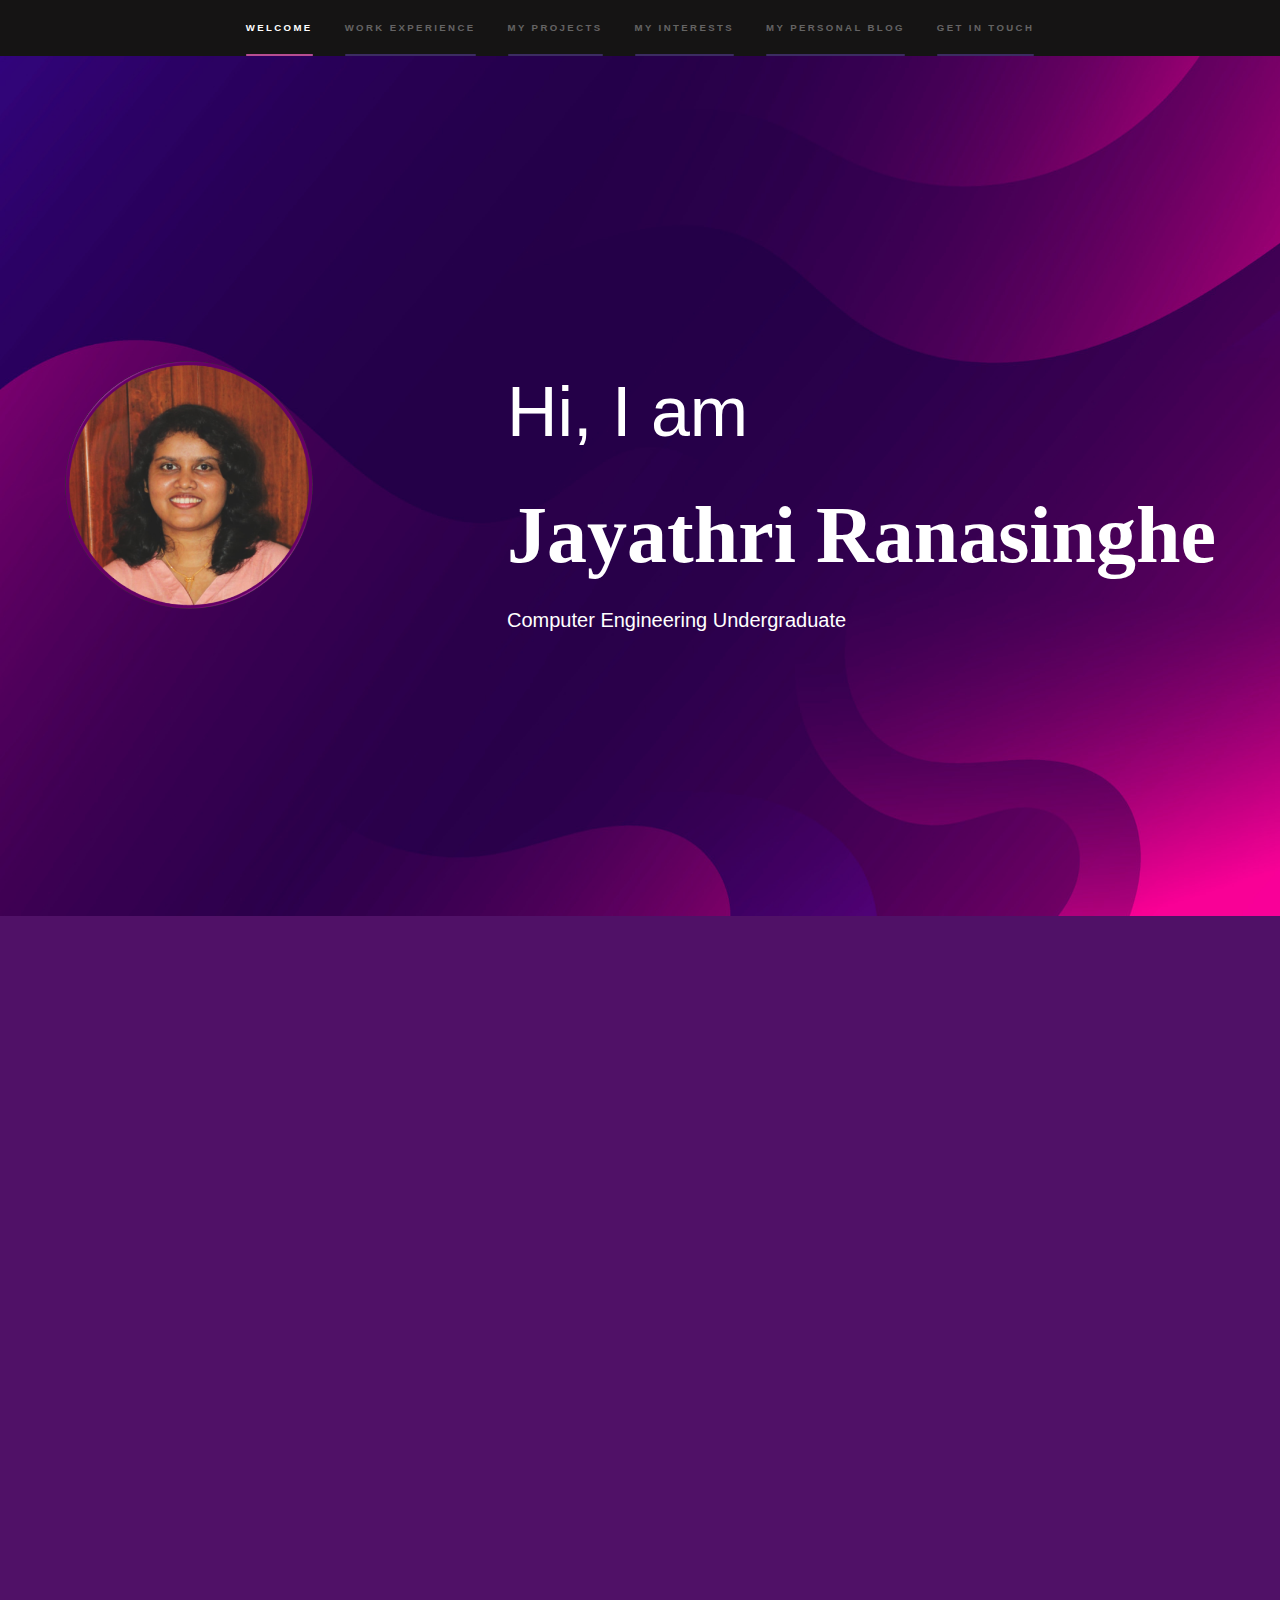
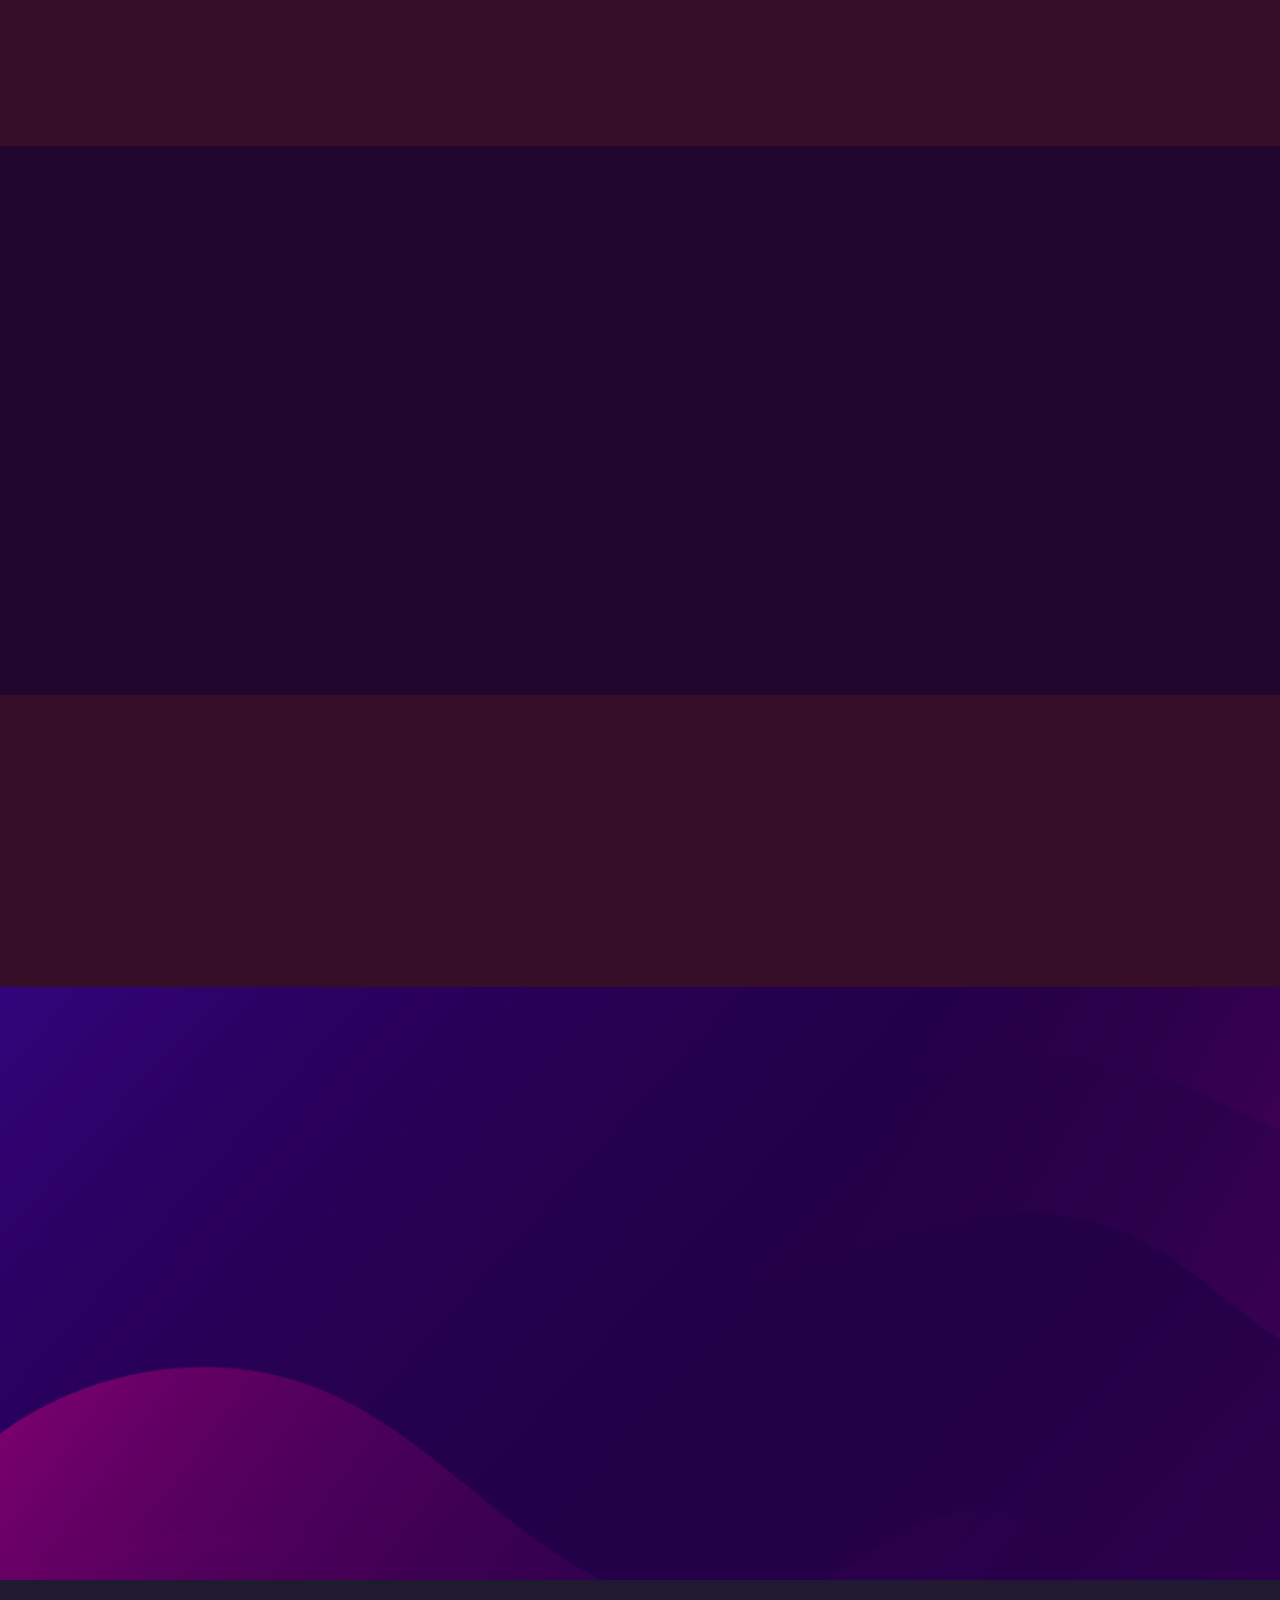
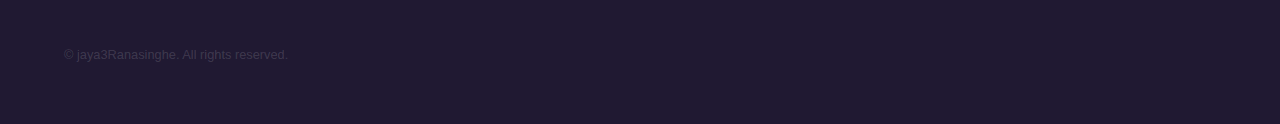
==== commit 27df0d5a: "updated the blog address" ====
--- a/index.html
+++ b/index.html
@@ -23,7 +23,7 @@
             <li><a href="#two">Work Experience</a></li>
             <li><a href="#three">My projects</a></li>
             <li><a href="#four">My interests</a></li>
-            <li><a href="#five" target="_blank">My Blog</a></li>
+            <li><a href="#five" target="_blank">My Personal Blog</a></li>
             <li><a href="#six">Get in touch</a></li>
           </ul>
         </nav>
@@ -420,11 +420,11 @@
       <section id="five" class="wrapper style3 fade-up">
         <div class="inner">
           <h2>Visit my blog</h2>
-          <p>Beyond the atmosphere...</p>
+          <p>Read what I think while enjoying a roller coaster ride...</p>
 
           <ul class="actions">
             <li>
-              <a href="https://astro2eye.blogspot.com/" class="button">Visit</a>
+              <a href="https://jayathriranasinghe.blogspot.com/" class="button">Visit</a>
             </li>
           </ul>
         </div>
